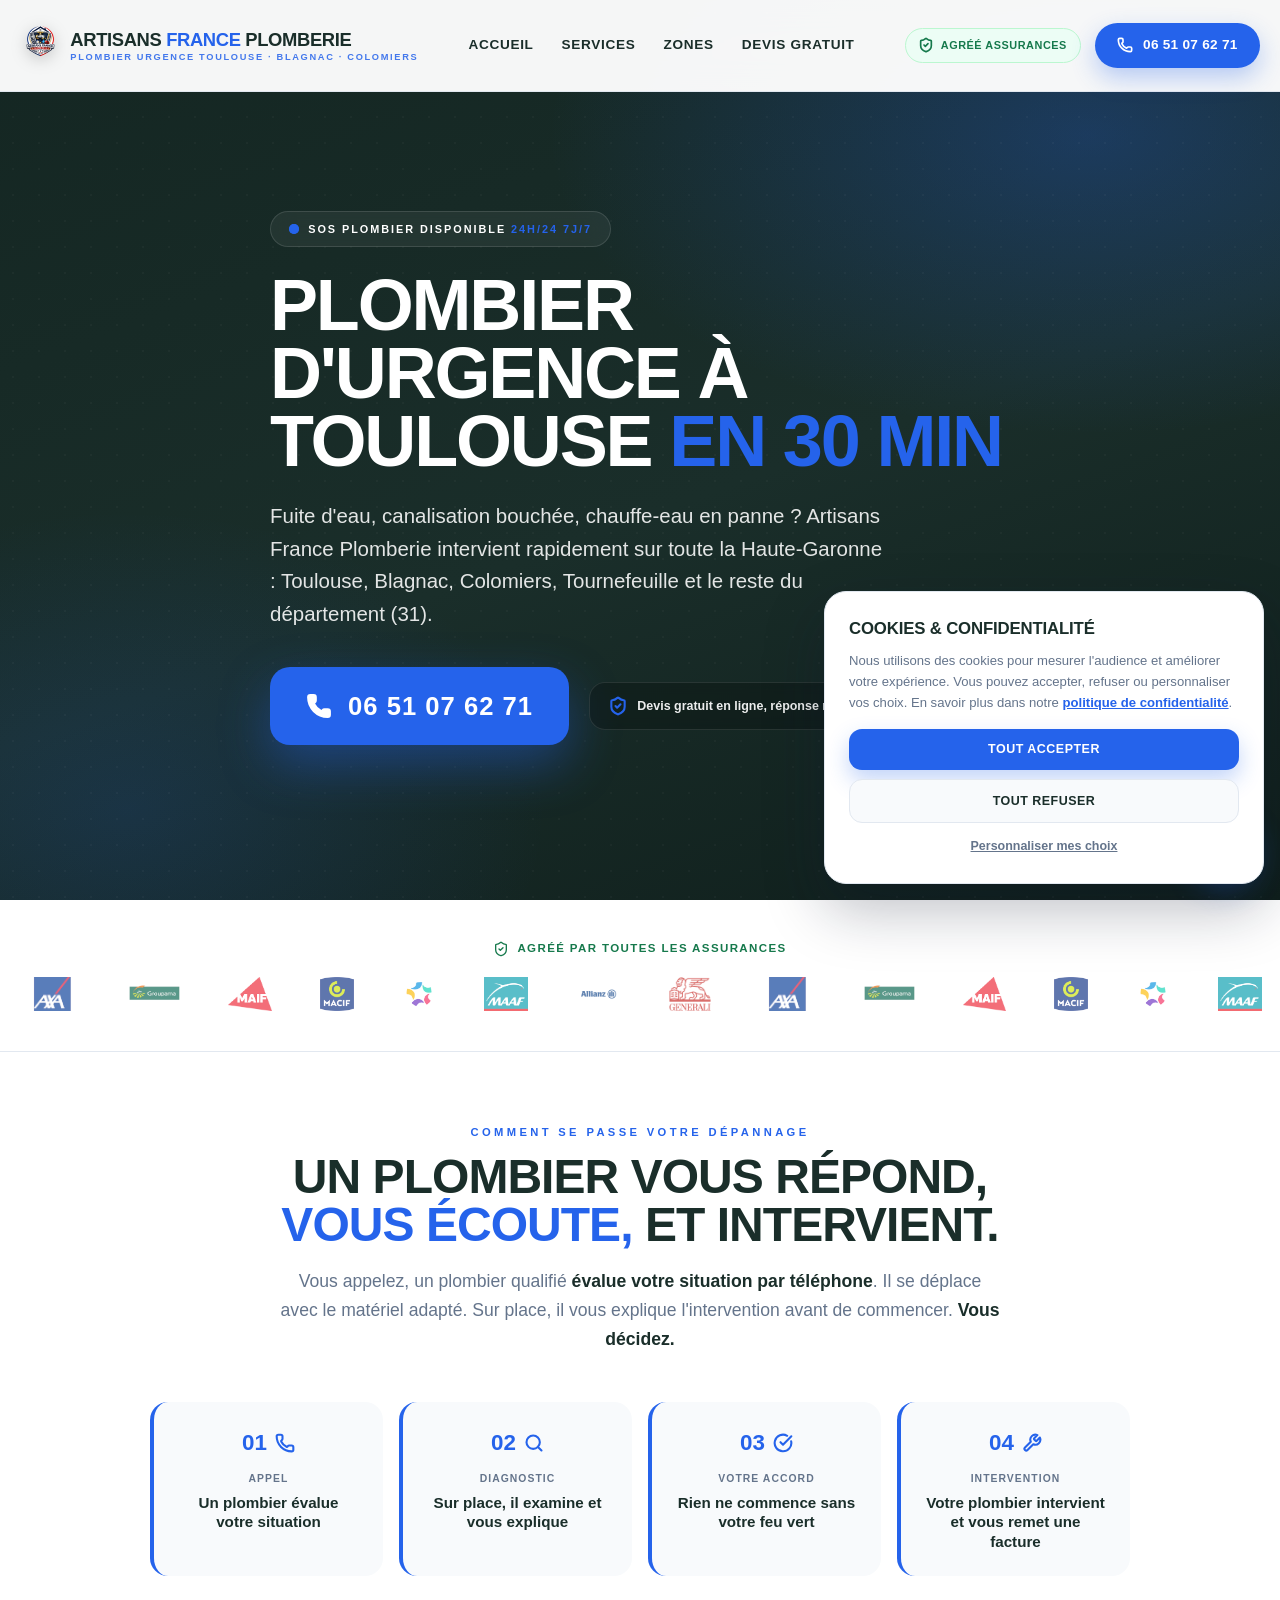
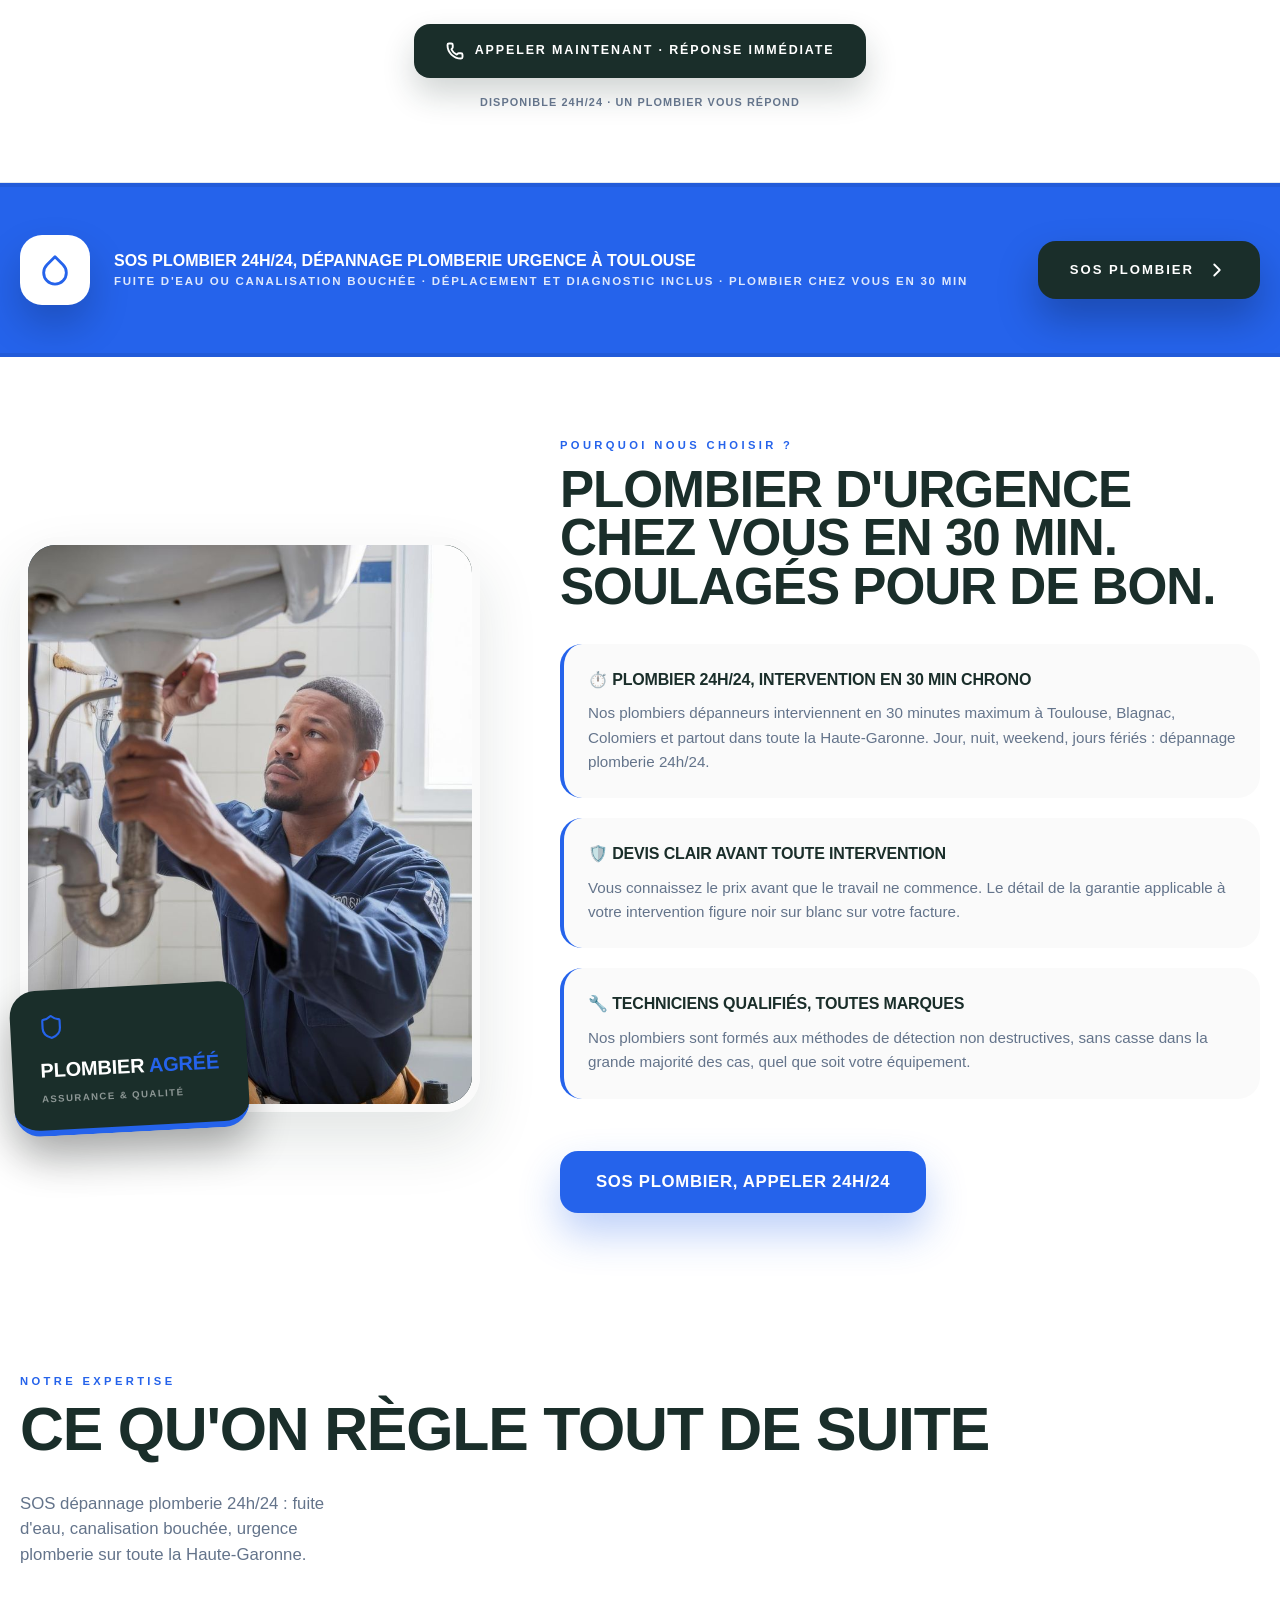
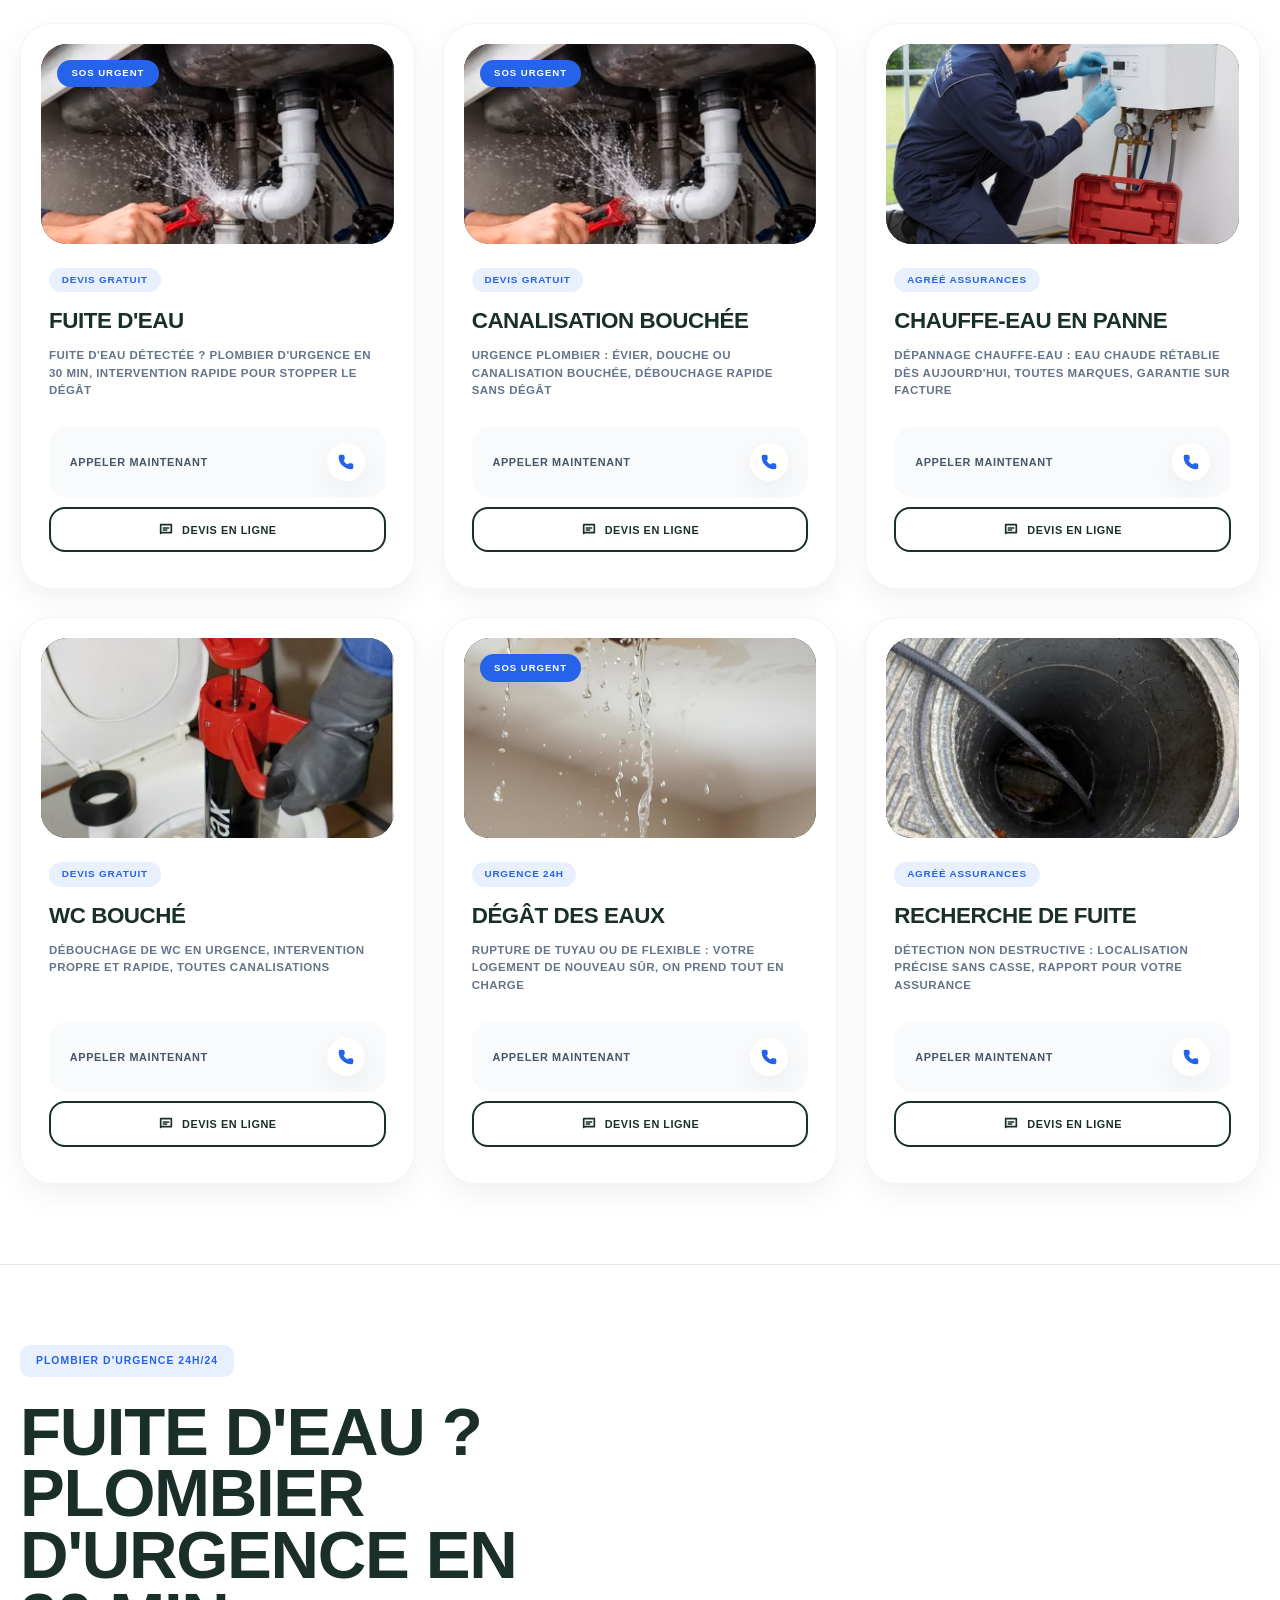
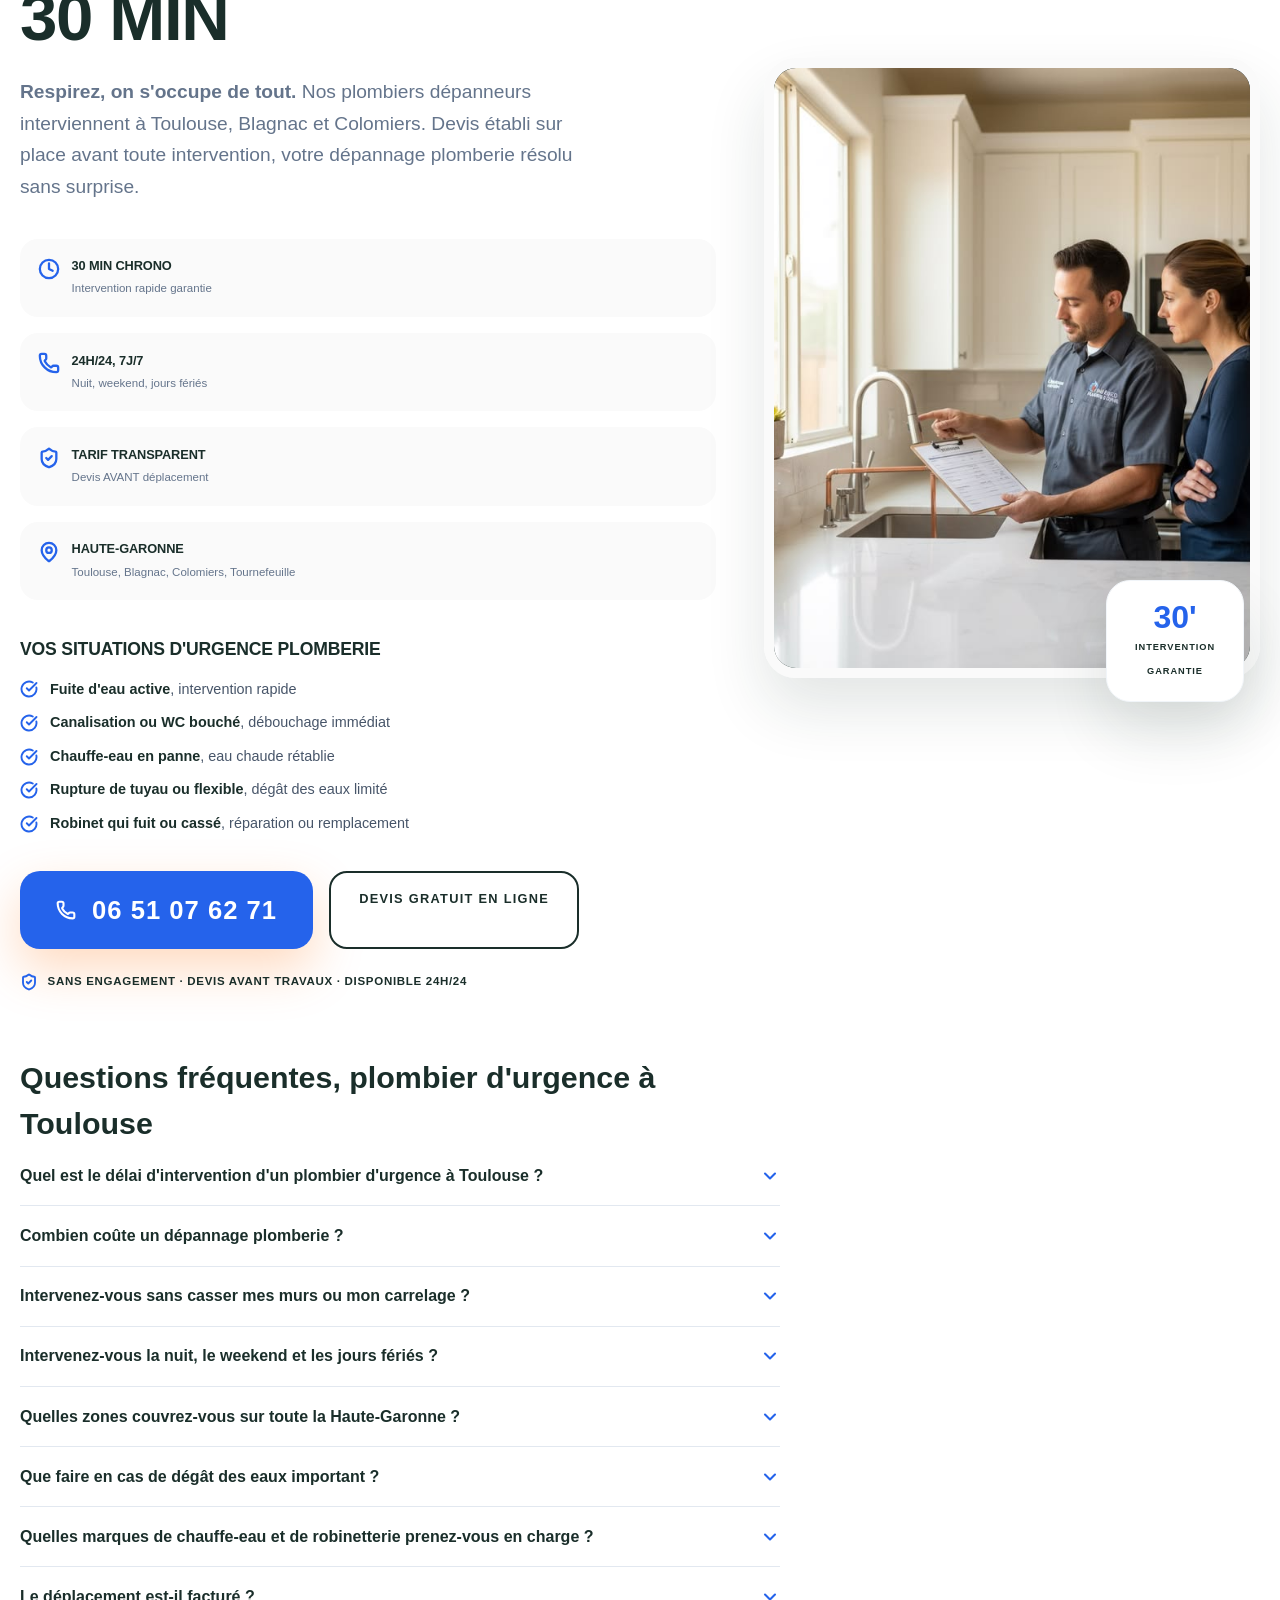
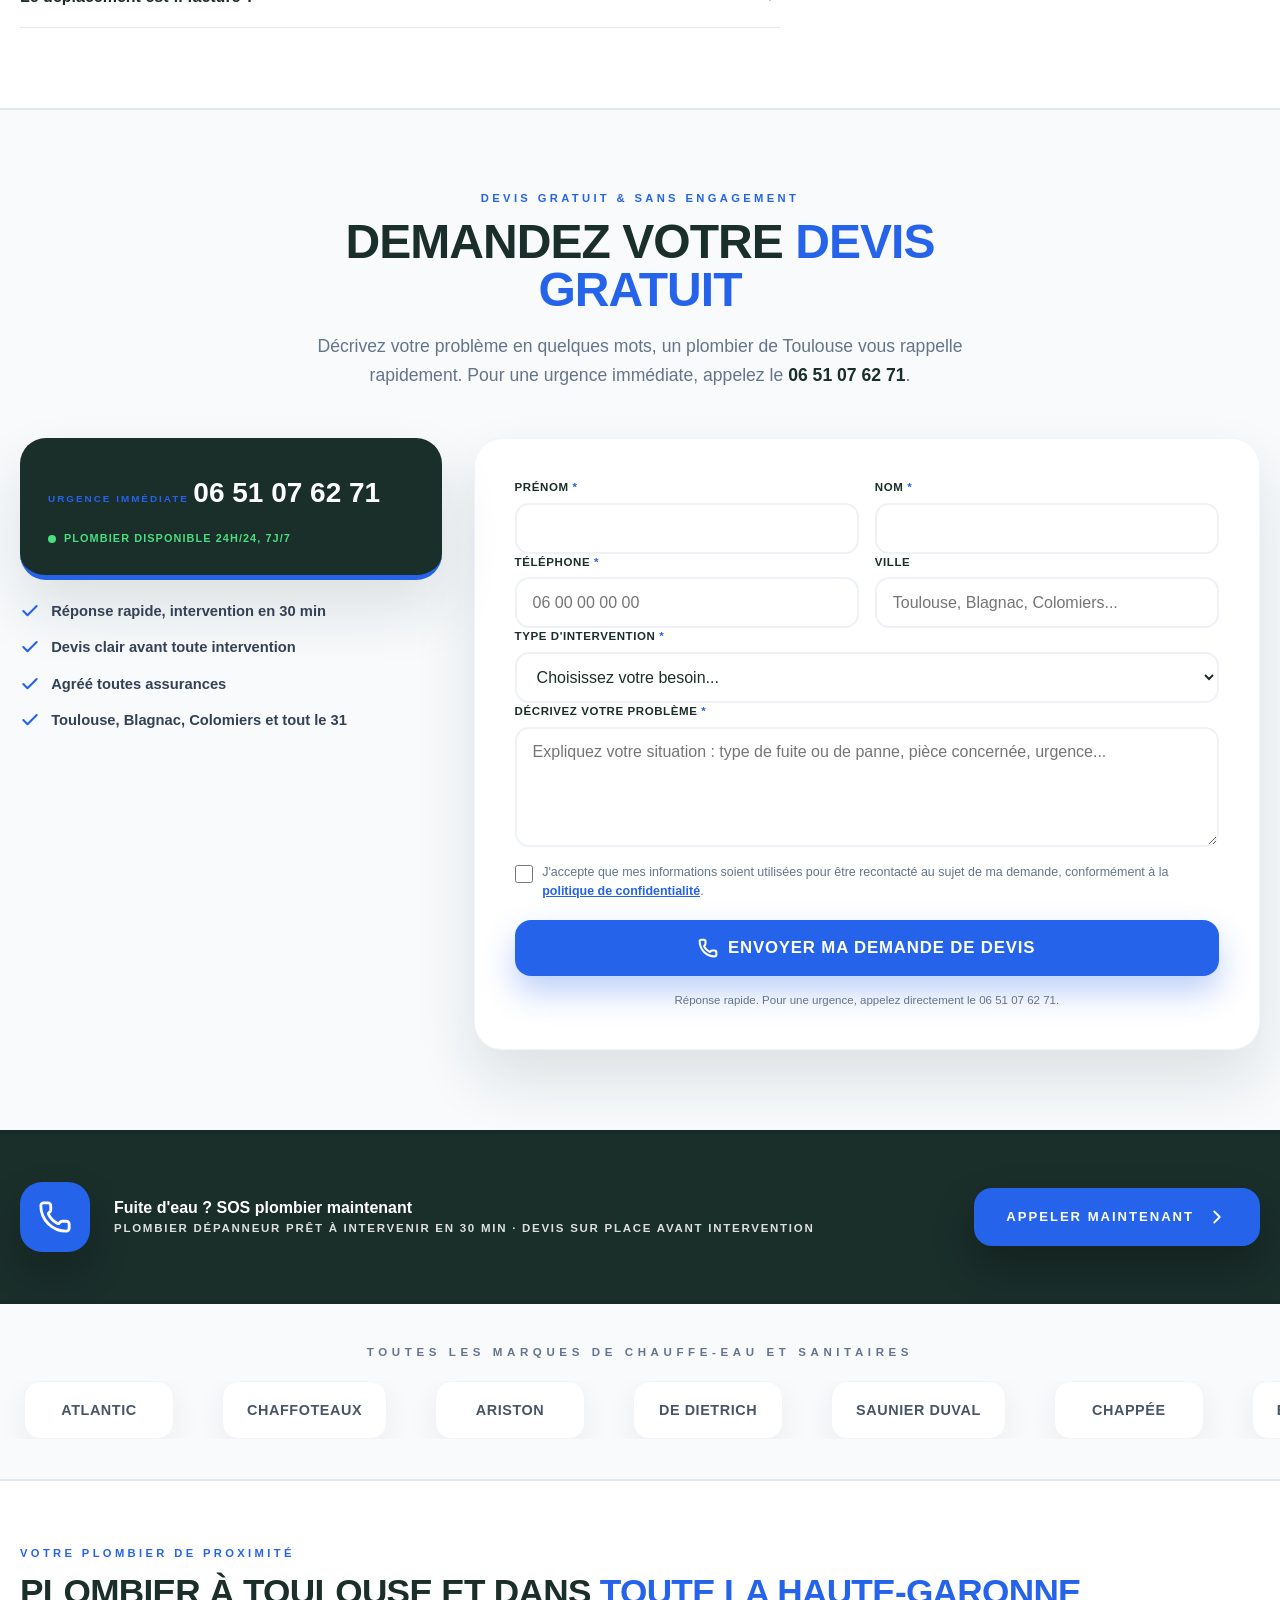
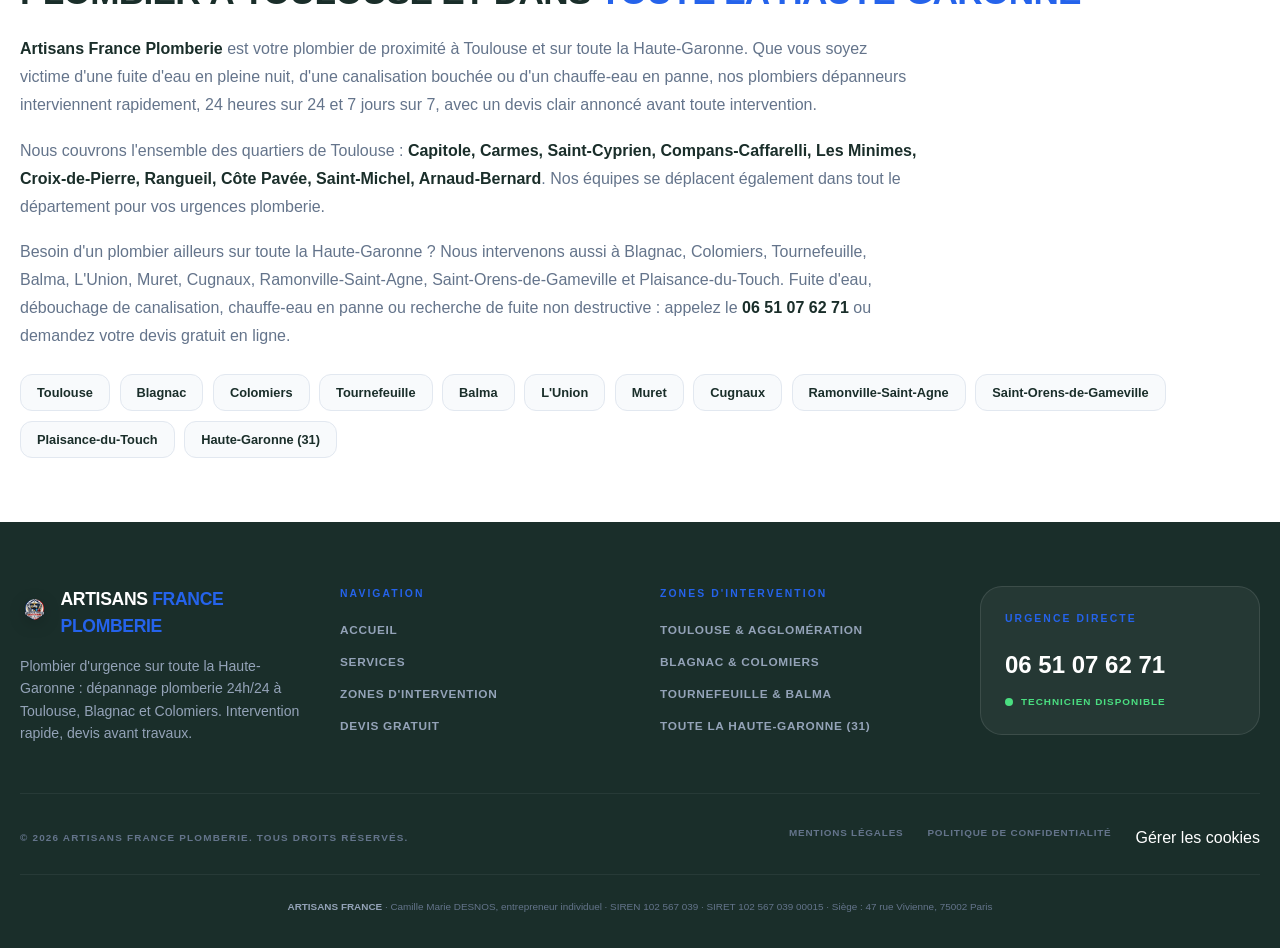
==== index.html @ 1710ab2a "Update and rename README.md to index.html" ====
<!DOCTYPE html>
<html lang="fr">

<head>
    <meta charset="utf-8">
    <meta name="viewport" content="width=device-width, initial-scale=1">

    <!-- Consentement Google (Consent Mode v2) : tout refusé par défaut, mis à jour après le choix de l'internaute -->
    <script>
        window.dataLayer = window.dataLayer || [];
        function gtag() { dataLayer.push(arguments); }
        gtag('consent', 'default', {
            ad_storage: 'denied',
            ad_user_data: 'denied',
            ad_personalization: 'denied',
            analytics_storage: 'denied',
            functionality_storage: 'granted',
            security_storage: 'granted',
            wait_for_update: 500
        });
    </script>
    <!--
        GOOGLE ADS / GTM : décommentez les 2 lignes ci-dessous et remplacez l'identifiant par le vôtre
        (AW-XXXX pour Google Ads, ou G-XXXX pour Google Analytics 4). Grâce au Consent Mode v2 ci-dessus
        et au bandeau de consentement, aucun cookie publicitaire ne se déclenche tant que l'internaute
        n'a pas accepté.
        <script async src="https://www.googletagmanager.com/gtag/js?id=AW-XXXXXXXXXX"></script>
        <script>gtag('js', new Date()); gtag('config', 'AW-XXXXXXXXXX');</script>
    -->

    <link rel="icon" type="image/png" sizes="32x32" href="[data-uri]">
    <link rel="icon" type="image/png" sizes="16x16" href="[data-uri]">
    <link rel="icon" type="image/png" sizes="192x192" href="[data-uri]">
    <link rel="apple-touch-icon" sizes="180x180" href="[data-uri]">
    <style>
/* ============================================================
   Artisans France Plomberie
   Feuille de style principale (aucune dépendance externe)
   ============================================================ */

:root {
    --blue: #2563EB;
    --blue-dark: #1D4ED8;
    --dark: #1a2e2a;
    --dark-soft: #24413b;
    --bg-light: #f8fafc;
    --bg-lighter: #fafafa;
    --slate: #64748b;
    --border: #e2e8f0;
    --radius-lg: 40px;
    --radius-md: 24px;
    --radius-sm: 14px;
    --shadow-lg: 0 30px 60px rgba(26, 46, 42, 0.12);
    --shadow-md: 0 10px 30px rgba(0, 0, 0, 0.06);
}

* { margin: 0; padding: 0; box-sizing: border-box; }

html { scroll-behavior: smooth; }

body {
    font-family: -apple-system, BlinkMacSystemFont, "Segoe UI", Roboto, Inter, Arial, sans-serif;
    color: var(--dark);
    background: #fff;
    line-height: 1.5;
    overflow-x: hidden;
    -webkit-font-smoothing: antialiased;
}

img { max-width: 100%; display: block; }
a { color: inherit; }

.container {
    width: 100%;
    max-width: 1280px;
    margin: 0 auto;
    padding: 0 1.25rem;
}

.sr-only {
    position: absolute; width: 1px; height: 1px; padding: 0; margin: -1px;
    overflow: hidden; clip: rect(0, 0, 0, 0); white-space: nowrap; border: 0;
}
.sr-only.focus-visible-skip:focus,
.sr-only:focus {
    position: fixed; top: 1rem; left: 1rem; width: auto; height: auto;
    padding: .75rem 1.25rem; background: var(--dark); color: #fff;
    border-radius: 10px; z-index: 999; clip: auto;
}

section { position: relative; }

.section-eyebrow {
    color: var(--blue);
    font-weight: 900;
    text-transform: uppercase;
    letter-spacing: .3em;
    font-size: .7rem;
    display: block;
    margin-bottom: .75rem;
}

/* ============ HEADER ============ */
.site-header {
    position: fixed; top: 0; left: 0; right: 0; z-index: 500;
    height: 68px;
    background: rgba(255, 255, 255, .96);
    backdrop-filter: blur(16px);
    border-bottom: 1px solid var(--border);
    display: flex; align-items: center;
}
.site-header .container {
    display: flex; align-items: center; justify-content: space-between; gap: 1rem;
}
.brand { display: flex; align-items: center; gap: .6rem; min-width: 0; text-decoration: none; }
.brand-mark {
    flex-shrink: 0;
    height: 46px; width: auto;
    display: flex; align-items: center; justify-content: center;
}
.brand-mark svg, .brand-mark img { height: 100%; width: auto; display: block; filter: drop-shadow(0 4px 8px rgba(0,0,0,.18)); }
.brand-text { display: flex; flex-direction: column; min-width: 0; line-height: 1.15; }
.brand-name {
    font-weight: 900; text-transform: uppercase; letter-spacing: -.02em;
    font-size: .95rem; color: var(--dark); white-space: nowrap; overflow: hidden; text-overflow: ellipsis;
}
.brand-name em { color: var(--blue); font-style: normal; }
.brand-tagline {
    display: none;
    font-size: .58rem; font-weight: 800; color: var(--blue);
    text-transform: uppercase; letter-spacing: .18em; opacity: .85; margin-top: 2px;
}

.main-nav { display: none; align-items: center; gap: 1.75rem; }
.main-nav a {
    text-decoration: none; color: var(--dark); font-weight: 700; font-size: .85rem;
    text-transform: uppercase; letter-spacing: .05em; transition: color .2s;
}
.main-nav a:hover { color: var(--blue); }

.header-cta { display: none; align-items: center; gap: .9rem; }
.assur-badge {
    display: flex; align-items: center; gap: .4rem;
    color: #16794c; background: #ecfdf5; border: 1px solid #bbf7d0;
    padding: .5rem .8rem; border-radius: 999px;
    font-size: .68rem; font-weight: 800; text-transform: uppercase; letter-spacing: .05em;
    white-space: nowrap;
}
.call-btn {
    display: inline-flex; align-items: center; gap: .6rem;
    background: var(--blue); color: #fff; text-decoration: none;
    font-weight: 900; text-transform: uppercase; letter-spacing: .02em;
    padding: .75rem 1.4rem; border-radius: 999px; font-size: .85rem;
    box-shadow: 0 10px 24px rgba(37, 99, 235, .3);
    transition: background .2s, transform .15s;
    white-space: nowrap;
}
.call-btn:hover { background: var(--dark); }
.call-btn:active { transform: scale(.96); }

.burger {
    display: inline-flex; align-items: center; justify-content: center;
    width: 44px; height: 44px; border-radius: 12px; border: none;
    background: transparent; color: var(--dark); cursor: pointer;
}
.burger:hover { background: #f1f5f9; }

/* ============ MOBILE MENU ============ */
.mobile-menu {
    position: fixed; inset: 0; z-index: 600; background: #fff;
    display: flex; flex-direction: column;
    transform: translateX(-100%); opacity: 0; pointer-events: none;
    transition: transform .3s ease, opacity .3s ease;
}
.mobile-menu.is-open { transform: translateX(0); opacity: 1; pointer-events: auto; }
.mobile-menu-head {
    display: flex; align-items: center; justify-content: space-between;
    height: 68px; padding: 0 1.25rem; border-bottom: 1px solid var(--border); flex-shrink: 0;
}
.mobile-menu-body { flex: 1; overflow-y: auto; padding: 2rem 1.25rem; display: flex; flex-direction: column; }
.mobile-call-card {
    display: flex; align-items: center; gap: 1rem;
    background: var(--blue); color: #fff; text-decoration: none;
    border-radius: 20px; padding: 1.25rem; box-shadow: 0 10px 24px rgba(37, 99, 235, .3);
}
.mobile-call-icon {
    flex-shrink: 0; width: 48px; height: 48px; border-radius: 14px;
    background: rgba(255, 255, 255, .18); display: flex; align-items: center; justify-content: center;
}
.mobile-call-card strong { display: block; font-size: 1.3rem; font-weight: 900; }
.mobile-call-card span { font-size: .65rem; font-weight: 800; text-transform: uppercase; letter-spacing: .2em; opacity: .9; }
.mobile-nav { margin-top: 2rem; display: flex; flex-direction: column; }
.mobile-nav a {
    padding: 1rem 0; border-bottom: 1px solid var(--border);
    text-decoration: none; color: var(--dark); font-weight: 900; text-transform: uppercase; letter-spacing: .08em;
}
.mobile-nav a:last-child { border-bottom: none; }
.mobile-menu-foot {
    margin-top: auto; padding-top: 2rem; display: flex; align-items: center; justify-content: center; gap: .5rem;
    color: #16794c; font-weight: 800; font-size: .65rem; text-transform: uppercase; letter-spacing: .18em;
}

/* ============ HERO ============ */
.hero {
    position: relative;
    min-height: 100vh;
    display: flex; align-items: center;
    padding: 6.5rem 0 3rem;
    background:
        radial-gradient(ellipse 900px 500px at 85% 15%, rgba(37, 99, 235, .28), transparent 60%),
        radial-gradient(ellipse 700px 500px at 10% 90%, rgba(37, 99, 235, .15), transparent 60%),
        linear-gradient(160deg, #142622 0%, var(--dark) 55%, #0f1e1b 100%);
    color: #fff; overflow: hidden;
}
.hero::before {
    content: ""; position: absolute; inset: 0; opacity: .5; pointer-events: none;
    background-image: radial-gradient(circle, rgba(255,255,255,.06) 1px, transparent 1px);
    background-size: 26px 26px;
}
.hero-inner { position: relative; z-index: 2; max-width: 780px; }
.hero-badge {
    display: inline-flex; align-items: center; gap: .6rem;
    background: rgba(255, 255, 255, .06); border: 1px solid rgba(255, 255, 255, .12);
    padding: .55rem 1.1rem; border-radius: 999px; margin-bottom: 1.5rem;
    backdrop-filter: blur(10px);
}
.pulse-dot { position: relative; width: 10px; height: 10px; flex-shrink: 0; }
.pulse-dot::before, .pulse-dot::after {
    content: ""; position: absolute; inset: 0; border-radius: 50%; background: var(--blue);
}
.pulse-dot::before { animation: pulse-ring 1.8s cubic-bezier(0,0,.2,1) infinite; }
@keyframes pulse-ring {
    0% { transform: scale(1); opacity: .7; }
    100% { transform: scale(2.6); opacity: 0; }
}
.hero-badge span { font-size: .68rem; font-weight: 900; text-transform: uppercase; letter-spacing: .18em; }
.hero-badge b { color: var(--blue); font-weight: 900; }

.hero h1 {
    font-size: clamp(2.4rem, 6vw, 4.5rem);
    font-weight: 900; text-transform: uppercase; letter-spacing: -.03em;
    line-height: .95; margin-bottom: 1.5rem;
}
.hero h1 .accent { color: var(--blue); }

.hero p.lead {
    font-size: clamp(1rem, 1.6vw, 1.35rem); font-weight: 500; color: rgba(255,255,255,.88);
    max-width: 620px; margin-bottom: 2.25rem; line-height: 1.6;
}

.hero-actions { display: flex; flex-wrap: wrap; align-items: center; gap: 1.25rem; }
.hero-call {
    display: inline-flex; align-items: center; gap: 1rem;
    background: var(--blue); color: #fff; text-decoration: none;
    font-weight: 900; text-transform: uppercase; letter-spacing: .04em;
    padding: 1.25rem 2.25rem; border-radius: 20px; font-size: clamp(1.1rem, 2vw, 1.6rem);
    box-shadow: 0 20px 50px rgba(37, 99, 235, .4);
    transition: transform .2s, background .2s;
}
.hero-call:hover { background: #fff; color: var(--dark); transform: scale(1.02); }
.hero-call:active { transform: scale(.97); }

.trust-chip {
    display: inline-flex; align-items: center; gap: .6rem;
    background: rgba(0,0,0,.22); border: 1px solid rgba(255,255,255,.1);
    padding: .8rem 1.1rem; border-radius: 16px; backdrop-filter: blur(6px);
}
.trust-chip span { font-size: .78rem; font-weight: 700; color: rgba(255,255,255,.92); }

/* ============ MARQUEE (assurances + marques) ============ */
.marquee-section { padding: 2.5rem 0; background: #fff; border-bottom: 1px solid var(--border); }
.marquee-heading {
    display: flex; align-items: center; justify-content: center; gap: .5rem; margin-bottom: 1.25rem;
    color: #16794c; font-weight: 900; font-size: .72rem; text-transform: uppercase; letter-spacing: .12em;
}
.marquee-viewport { width: 100%; overflow: hidden; }
.marquee-track {
    display: flex; align-items: center; width: max-content;
    animation: marquee-scroll 32s linear infinite;
}
.marquee-viewport:hover .marquee-track { animation-play-state: paused; }
@keyframes marquee-scroll {
    from { transform: translateX(0); }
    to { transform: translateX(-50%); }
}
.marquee-item { flex-shrink: 0; display: flex; align-items: center; justify-content: center; margin: 0 1.5rem; }
.marquee-item img { height: 34px; width: auto; object-fit: contain; opacity: .65; transition: opacity .2s; }
.marquee-item img:hover { opacity: 1; }
.brand-chip {
    background: #fff; border: 1px solid #f1f5f9; box-shadow: var(--shadow-md);
    border-radius: 16px; padding: 1rem 1.5rem; min-width: 150px; text-align: center;
}
.brand-chip span { font-weight: 900; text-transform: uppercase; letter-spacing: .04em; color: #475569; font-size: .9rem; }

/* ============ STEPS ============ */
.steps-section { padding: 4.5rem 0; background: #fff; border-bottom: 1px solid var(--border); }
.section-head { max-width: 720px; margin: 0 auto 3rem; text-align: center; }
.section-head h2 {
    font-size: clamp(1.8rem, 4vw, 3rem); font-weight: 900; text-transform: uppercase;
    letter-spacing: -.02em; line-height: 1; margin-bottom: 1.1rem;
}
.section-head h2 .accent { color: var(--blue); }
.section-head p { color: var(--slate); font-weight: 500; font-size: clamp(.95rem, 1.4vw, 1.1rem); line-height: 1.65; }
.section-head strong { color: var(--dark); }

.steps-grid {
    display: grid; grid-template-columns: repeat(2, 1fr); gap: 1rem;
    max-width: 980px; margin: 0 auto;
}
.step-card {
    background: var(--bg-light); border-left: 4px solid var(--blue);
    border-radius: 18px; padding: 1.5rem; text-align: center;
}
.step-top { display: flex; align-items: center; justify-content: center; gap: .5rem; margin-bottom: .75rem; color: var(--blue); }
.step-num { font-weight: 900; font-size: 1.4rem; }
.step-label { font-size: .65rem; font-weight: 900; text-transform: uppercase; letter-spacing: .1em; color: var(--slate); margin-bottom: .35rem; }
.step-title { font-weight: 900; font-size: .95rem; color: var(--dark); line-height: 1.3; }

.steps-cta { text-align: center; margin-top: 3rem; }
.pill-btn {
    display: inline-flex; align-items: center; gap: .7rem;
    background: var(--dark); color: #fff; text-decoration: none;
    font-weight: 900; text-transform: uppercase; letter-spacing: .15em; font-size: .78rem;
    padding: 1.1rem 2rem; border-radius: 16px;
    box-shadow: 0 16px 32px rgba(26, 46, 42, .2);
    transition: background .2s, transform .2s;
}
.pill-btn:hover { background: var(--blue); transform: scale(1.03); }
.steps-cta p { margin-top: 1rem; font-size: .68rem; font-weight: 800; text-transform: uppercase; letter-spacing: .1em; color: var(--slate); }

/* ============ CTA BANDS ============ */
.cta-band {
    background: var(--blue); color: #fff; padding: 3rem 0;
    border-top: 4px solid rgba(0,0,0,.08); border-bottom: 4px solid rgba(0,0,0,.08);
    overflow: hidden; position: relative;
}
.cta-band.is-dark { background: var(--dark); }
.cta-band .container {
    display: flex; flex-wrap: wrap; align-items: center; justify-content: space-between; gap: 2rem;
    position: relative; z-index: 2;
}
.cta-band-left { display: flex; align-items: center; gap: 1.5rem; text-align: left; }
.cta-icon {
    flex-shrink: 0; width: 70px; height: 70px; border-radius: 22px;
    background: #fff; color: var(--blue); display: flex; align-items: center; justify-content: center;
    box-shadow: 0 20px 40px rgba(0,0,0,.2);
}
.cta-band.is-dark .cta-icon { background: var(--blue); color: #fff; }
.cta-band-left h3 { font-size: clamp(1.4rem, 3vw, 2.4rem); font-weight: 900; text-transform: uppercase; letter-spacing: -.02em; line-height: 1; margin-bottom: .6rem; }
.cta-band-left p { font-weight: 800; text-transform: uppercase; font-size: .72rem; letter-spacing: .15em; opacity: .85; }
.cta-band-btn {
    display: inline-flex; align-items: center; gap: .75rem;
    background: var(--dark); color: #fff; text-decoration: none;
    font-weight: 900; text-transform: uppercase; letter-spacing: .15em; font-size: .82rem;
    padding: 1.1rem 2rem; border-radius: 18px;
    box-shadow: 0 20px 40px rgba(0,0,0,.25);
    transition: transform .2s, background .2s, color .2s;
}
.cta-band-btn:hover { background: #fff; color: var(--blue); transform: scale(1.04); }
.cta-band.is-dark .cta-band-btn { background: var(--blue); }
.cta-band.is-dark .cta-band-btn:hover { background: #fff; color: var(--blue); }

/* ============ WHY SECTION ============ */
.why-section { padding: 5rem 0; background: #fff; }
.why-grid { display: flex; flex-direction: column; gap: 3rem; align-items: center; }
.why-visual { width: 100%; max-width: 460px; position: relative; }
.why-visual-panel {
    border-radius: 36px; overflow: hidden; aspect-ratio: 4/5;
    background:
        radial-gradient(circle at 30% 20%, rgba(37, 99, 235,.35), transparent 55%),
        linear-gradient(150deg, var(--dark) 0%, #0f211d 100%);
    display: flex; align-items: center; justify-content: center;
    box-shadow: var(--shadow-lg); border: 8px solid var(--bg-lighter);
}
.why-visual-panel svg { width: 40%; height: 40%; color: rgba(255,255,255,.9); }
.why-visual-panel img { width: 100%; height: 100%; object-fit: cover; }
.why-badge {
    position: absolute; bottom: -1.25rem; left: -.5rem;
    background: var(--dark); color: #fff; padding: 1.5rem 1.75rem; border-radius: 26px;
    box-shadow: 0 20px 40px rgba(0,0,0,.3); border-bottom: 6px solid var(--blue);
    transform: rotate(-3deg);
}
.why-badge svg { color: var(--blue); margin-bottom: .75rem; }
.why-badge strong { display: block; font-size: 1.25rem; font-weight: 900; text-transform: uppercase; letter-spacing: -.01em; line-height: 1.15; }
.why-badge strong em { color: var(--blue); font-style: normal; }
.why-badge small { display: block; margin-top: .6rem; font-size: .6rem; font-weight: 700; color: rgba(255,255,255,.5); text-transform: uppercase; letter-spacing: .15em; }

.why-content { flex: 1; min-width: 0; width: 100%; }
.why-content h2 { font-size: clamp(2rem, 5vw, 3.2rem); font-weight: 900; text-transform: uppercase; letter-spacing: -.02em; line-height: .95; margin-bottom: 2rem; }
.feature-list { display: flex; flex-direction: column; gap: 1.25rem; }
.feature-card { background: var(--bg-lighter); border-left: 4px solid var(--blue); border-radius: 22px; padding: 1.5rem; }
.feature-card h3 { font-size: 1rem; font-weight: 900; text-transform: uppercase; letter-spacing: -.01em; margin-bottom: .6rem; }
.feature-card p { color: var(--slate); font-weight: 500; line-height: 1.6; font-size: .95rem; }
.why-actions { display: flex; flex-wrap: wrap; gap: 1.25rem; align-items: center; margin-top: 2rem; }
.big-call-btn {
    display: inline-block; background: var(--blue); color: #fff; text-decoration: none;
    font-weight: 900; text-transform: uppercase; letter-spacing: .04em; text-align: center;
    padding: 1.15rem 2.25rem; border-radius: 18px; font-size: 1.05rem;
    box-shadow: 0 20px 40px rgba(37, 99, 235, .3);
    transition: transform .2s;
}
.big-call-btn:hover { transform: scale(1.02); }

/* ============ SERVICES ============ */
.services-section { padding: 5rem 0; background: #fff; }
.services-head { display: flex; flex-wrap: wrap; align-items: flex-end; justify-content: space-between; gap: 2rem; margin-bottom: 3.5rem; }
.services-head h2 { font-size: clamp(2rem, 5vw, 3.8rem); font-weight: 900; text-transform: uppercase; letter-spacing: -.02em; line-height: .95; }
.services-head p { color: var(--slate); font-weight: 500; font-size: 1.05rem; max-width: 340px; }

.services-grid { display: grid; grid-template-columns: 1fr; gap: 1.75rem; }
.service-card {
    background: #fff; border: 1px solid #f1f5f9; border-radius: 32px; padding: 1.25rem;
    box-shadow: var(--shadow-md); transition: transform .4s, box-shadow .4s;
    display: flex; flex-direction: column;
}
.service-card:hover { transform: translateY(-6px); box-shadow: 0 30px 60px rgba(0,0,0,.1); }
.service-visual {
    position: relative; border-radius: 26px; overflow: hidden; height: 200px; margin-bottom: 1.5rem;
    display: flex; align-items: center; justify-content: center;
    background: linear-gradient(135deg, var(--dark), #0f211d);
}
.service-visual svg { width: 34%; height: 34%; color: rgba(255,255,255,.85); }
.service-visual img { position: absolute; inset: 0; width: 100%; height: 100%; object-fit: cover; }
.service-tag-urgent {
    position: absolute; top: 1rem; left: 1rem; z-index: 2;
    background: var(--blue); color: #fff; padding: .4rem .9rem; border-radius: 999px;
    font-size: .6rem; font-weight: 900; text-transform: uppercase; letter-spacing: .1em;
}
.service-body { padding: 0 .5rem 1rem; flex: 1; display: flex; flex-direction: column; }
.service-badge {
    display: inline-block; background: rgba(37, 99, 235,.1); color: var(--blue);
    padding: .3rem .8rem; border-radius: 999px; font-size: .62rem; font-weight: 900;
    text-transform: uppercase; letter-spacing: .08em; margin-bottom: .75rem; width: fit-content;
}
.service-body h3 { font-size: 1.4rem; font-weight: 900; text-transform: uppercase; letter-spacing: -.02em; margin-bottom: .6rem; }
.service-body p { color: var(--slate); font-weight: 700; font-size: .72rem; text-transform: uppercase; letter-spacing: .04em; margin-bottom: 1.75rem; line-height: 1.5; }
.service-call {
    margin-top: auto; display: flex; align-items: center; justify-content: space-between;
    background: var(--bg-light); padding: 1rem 1.3rem; border-radius: 18px; text-decoration: none;
    transition: background .3s;
}
.service-call:hover { background: var(--blue); }
.service-call span { font-size: .68rem; font-weight: 900; text-transform: uppercase; letter-spacing: .06em; color: #475569; transition: color .3s; }
.service-call:hover span { color: #fff; }
.service-call .icon-circle { background: #fff; width: 38px; height: 38px; border-radius: 50%; display: flex; align-items: center; justify-content: center; box-shadow: var(--shadow-md); }
.service-call .icon-circle svg { color: var(--blue); }

/* ============ ACTION / FAQ SECTION ============ */
.action-section { padding: 5rem 0; background: #fff; border-top: 1px solid var(--border); border-bottom: 1px solid var(--border); }
.action-grid { display: flex; flex-direction: column-reverse; gap: 3rem; }
.action-badge {
    display: inline-block; background: rgba(37, 99, 235,.1); color: var(--blue);
    padding: .5rem 1rem; border-radius: 10px; font-size: .65rem; font-weight: 900;
    text-transform: uppercase; letter-spacing: .1em; margin-bottom: 1.5rem;
}
.action-content h2 { font-size: clamp(2.2rem, 6vw, 4.2rem); font-weight: 900; text-transform: uppercase; letter-spacing: -.02em; line-height: .92; margin-bottom: 1.75rem; }
.action-content > p.lead { font-size: clamp(1rem, 1.6vw, 1.2rem); color: var(--slate); font-weight: 500; line-height: 1.65; max-width: 560px; margin-bottom: 2.25rem; }

.reassurance-grid { display: grid; grid-template-columns: 1fr 1fr; gap: 1rem; margin-bottom: 2.25rem; }
.reassurance-item { display: flex; align-items: flex-start; gap: .75rem; background: var(--bg-lighter); padding: 1.1rem; border-radius: 18px; }
.reassurance-item svg { color: var(--blue); flex-shrink: 0; margin-top: .1rem; }
.reassurance-item strong { display: block; font-size: .8rem; font-weight: 900; text-transform: uppercase; letter-spacing: -.01em; }
.reassurance-item span { font-size: .72rem; color: var(--slate); font-weight: 500; }

.situations h3 { font-size: 1.1rem; font-weight: 900; text-transform: uppercase; letter-spacing: -.01em; margin-bottom: 1rem; }
.situations ul { list-style: none; display: flex; flex-direction: column; gap: .75rem; margin-bottom: 2.25rem; }
.situations li { display: flex; align-items: center; gap: .75rem; color: #475569; font-weight: 500; font-size: .9rem; }
.situations li svg { color: var(--blue); flex-shrink: 0; }
.situations li strong { color: var(--dark); }

.action-ctas { display: flex; flex-direction: column; gap: 1rem; margin-bottom: 1.5rem; }
.outline-btn {
    background: #fff; color: var(--dark); border: 2px solid var(--dark); text-decoration: none;
    font-weight: 900; text-transform: uppercase; letter-spacing: .1em; font-size: .8rem; text-align: center;
    padding: 1.05rem 1.75rem; border-radius: 18px; transition: background .2s, color .2s;
}
.outline-btn:hover { background: var(--dark); color: #fff; }
.social-proof { display: flex; align-items: center; gap: .6rem; }
.social-proof svg { color: var(--blue); }
.social-proof span { font-size: .72rem; font-weight: 900; text-transform: uppercase; letter-spacing: .06em; color: var(--dark); }

.action-visual { width: 100%; position: relative; }
.action-visual-panel {
    border-radius: 32px; overflow: hidden; aspect-ratio: 4/5;
    background:
        radial-gradient(circle at 70% 20%, rgba(37, 99, 235,.3), transparent 55%),
        linear-gradient(160deg, #0f211d 0%, var(--dark) 100%);
    border: 10px solid var(--bg-lighter); box-shadow: var(--shadow-lg);
    display: flex; align-items: center; justify-content: center;
}
.action-visual-panel svg { width: 36%; height: 36%; color: rgba(255,255,255,.85); }
.action-visual-panel img { width: 100%; height: 100%; object-fit: cover; }
.time-badge {
    position: absolute; bottom: -1.5rem; right: 1rem;
    background: #fff; padding: 1.25rem 1.75rem; border-radius: 24px;
    box-shadow: var(--shadow-lg); text-align: center; border: 1px solid #f1f5f9;
}
.time-badge strong { display: block; font-size: 2rem; font-weight: 900; color: var(--blue); line-height: 1; }
.time-badge span { font-size: .58rem; font-weight: 900; text-transform: uppercase; letter-spacing: .1em; color: var(--dark); }

.faq-block { margin-top: 4rem; max-width: 760px; }
.faq-block h3 { font-size: clamp(1.4rem, 3vw, 1.9rem); font-weight: 900; text-transform: uppercase; letter-spacing: -.02em; margin-bottom: 1.5rem; }
.faq-item { border-bottom: 1px solid var(--border); padding: 1.1rem 0; }
.faq-item summary {
    display: flex; align-items: center; justify-content: space-between; gap: 1rem;
    cursor: pointer; list-style: none; font-weight: 700; font-size: 1rem;
}
.faq-item summary::-webkit-details-marker { display: none; }
.faq-item summary svg { color: var(--blue); flex-shrink: 0; transition: transform .2s; }
.faq-item[open] summary svg { transform: rotate(180deg); }
.faq-item p { margin-top: .75rem; color: var(--slate); font-weight: 500; line-height: 1.65; font-size: .92rem; }

/* ============ FOOTER ============ */
.site-footer { background: var(--dark); color: #fff; padding: 4rem 0 2rem; }
.footer-grid { display: grid; grid-template-columns: 1fr; gap: 2.5rem; margin-bottom: 3rem; }
.footer-brand { display: flex; align-items: center; gap: .75rem; margin-bottom: 1rem; }
.footer-brand .brand-mark { height: 42px; width: auto; }
.footer-brand span { font-size: 1.1rem; font-weight: 900; text-transform: uppercase; letter-spacing: -.02em; }
.footer-brand span em { color: var(--blue); font-style: normal; }
.footer-col p { color: #94a3b8; font-size: .88rem; line-height: 1.6; font-weight: 500; max-width: 320px; }
.footer-col h4 { font-size: .65rem; font-weight: 900; text-transform: uppercase; letter-spacing: .2em; color: var(--blue); margin-bottom: 1.25rem; }
.footer-col ul { list-style: none; display: flex; flex-direction: column; gap: .9rem; }
.footer-col ul li, .footer-col ul a {
    font-size: .74rem; font-weight: 800; text-transform: uppercase; letter-spacing: .06em; color: #94a3b8;
    text-decoration: none; transition: color .2s;
}
.footer-col ul a:hover { color: #fff; }
.footer-urgence { background: rgba(255,255,255,.05); border: 1px solid rgba(255,255,255,.1); padding: 1.5rem; border-radius: 22px; }
.footer-urgence a { display: block; font-size: 1.5rem; font-weight: 900; color: #fff; text-decoration: none; margin-bottom: .75rem; }
.footer-urgence a:hover { color: var(--blue); }
.footer-status { display: flex; align-items: center; gap: .5rem; color: #4ade80; }
.footer-status .dot { width: 8px; height: 8px; border-radius: 50%; background: #4ade80; animation: pulse-ring 1.8s infinite; }
.footer-status span { font-size: .62rem; font-weight: 900; text-transform: uppercase; letter-spacing: .1em; }
.footer-bottom {
    padding-top: 2rem; border-top: 1px solid rgba(255,255,255,.06);
    display: flex; flex-direction: column; align-items: center; gap: 1rem; text-align: center;
}
.footer-bottom p { font-size: .62rem; font-weight: 800; color: #64748b; text-transform: uppercase; letter-spacing: .12em; }
.footer-legal-nav { display: flex; gap: 1.5rem; flex-wrap: wrap; justify-content: center; }
.footer-legal-nav a { font-size: .62rem; font-weight: 700; color: #64748b; text-transform: uppercase; letter-spacing: .08em; text-decoration: none; }
.footer-legal-nav a:hover { color: #fff; }

/* ============ STICKY MOBILE CTA ============ */
.sticky-cta {
    position: fixed; left: 1.25rem; right: 1.25rem; bottom: 1.25rem; z-index: 400;
    transform: translateY(160%); transition: transform .4s ease;
}
.sticky-cta.is-visible { transform: translateY(0); }
.sticky-cta a {
    display: flex; align-items: center; gap: 1rem; text-decoration: none;
    background: var(--dark); color: #fff; padding: .5rem; border-radius: 22px;
    box-shadow: 0 20px 40px rgba(0,0,0,.35); border: 1px solid rgba(255,255,255,.08);
}
.sticky-cta .icon-box {
    flex-shrink: 0; width: 52px; height: 52px; border-radius: 16px;
    background: var(--blue); display: flex; align-items: center; justify-content: center;
    animation: pulse-ring2 2s infinite;
}
@keyframes pulse-ring2 {
    0%, 100% { box-shadow: 0 0 0 0 rgba(37, 99, 235,.4); }
    50% { box-shadow: 0 0 0 10px rgba(37, 99, 235,0); }
}
.sticky-cta .txt { display: flex; flex-direction: column; }
.sticky-cta .txt span { font-size: .58rem; font-weight: 900; color: var(--blue); text-transform: uppercase; letter-spacing: .15em; }
.sticky-cta .txt strong { font-size: .95rem; font-weight: 900; text-transform: uppercase; }
.sticky-cta .chevron { margin-left: auto; margin-right: .75rem; background: rgba(255,255,255,.1); padding: .5rem; border-radius: 50%; display: flex; }

/* ============ LEGAL PAGES ============ */
.legal-page { padding: 8rem 0 5rem; max-width: 760px; margin: 0 auto; }
.legal-page h1 { font-size: 2rem; font-weight: 900; text-transform: uppercase; margin-bottom: 2rem; }
.legal-page h2 { font-size: 1.15rem; font-weight: 900; margin: 2rem 0 .75rem; }
.legal-page p, .legal-page li { color: var(--slate); line-height: 1.7; font-size: .95rem; }
.legal-page .placeholder { background: #fff7ed; border: 1px dashed var(--blue); padding: 1rem 1.25rem; border-radius: 14px; color: #9a3412; font-size: .85rem; margin: 1rem 0; }
.legal-back { display: inline-flex; align-items: center; gap: .5rem; margin-top: 2.5rem; color: var(--blue); font-weight: 800; text-decoration: none; text-transform: uppercase; font-size: .8rem; letter-spacing: .06em; }

/* ============ FOOTER LEGAL IDENTITY ============ */
.footer-identity {
    margin-top: 1.5rem; padding-top: 1.5rem; border-top: 1px solid rgba(255,255,255,.06);
    font-size: .62rem; color: #64748b; line-height: 1.7; text-align: center; font-weight: 500;
}
.footer-identity strong { color: #94a3b8; font-weight: 800; }

/* ============ CONSENT BANNER (CMP, Google Consent Mode v2) ============ */
.cmp-banner {
    position: fixed; left: 1rem; right: 1rem; bottom: 1rem; z-index: 900;
    max-width: 440px; margin-left: auto;
    background: #fff; border: 1px solid var(--border); border-radius: 22px;
    box-shadow: 0 25px 60px rgba(15, 23, 42, .28);
    padding: 1.5rem; display: none;
}
.cmp-banner.is-open { display: block; }
.cmp-banner h2 { font-size: 1.05rem; font-weight: 900; text-transform: uppercase; letter-spacing: -.01em; margin-bottom: .5rem; color: var(--dark); }
.cmp-banner p { font-size: .82rem; color: var(--slate); line-height: 1.6; font-weight: 500; margin-bottom: 1rem; }
.cmp-banner p a { color: var(--blue); font-weight: 700; }
.cmp-actions { display: flex; flex-direction: column; gap: .6rem; }
.cmp-btn {
    width: 100%; border: none; cursor: pointer; font-family: inherit; font-weight: 900;
    text-transform: uppercase; letter-spacing: .04em; font-size: .78rem; padding: .85rem 1rem; border-radius: 13px;
    transition: background .2s, transform .15s, color .2s;
}
.cmp-btn:active { transform: scale(.98); }
.cmp-accept { background: var(--blue); color: #fff; box-shadow: 0 10px 22px rgba(37, 99, 235,.28); }
.cmp-accept:hover { background: var(--blue-dark); }
.cmp-refuse { background: var(--bg-light); color: var(--dark); border: 1px solid var(--border); }
.cmp-refuse:hover { background: #eef2f6; }
.cmp-custom-toggle { background: transparent; color: var(--slate); text-transform: none; letter-spacing: 0; font-weight: 700; font-size: .78rem; padding: .4rem; text-decoration: underline; }
.cmp-prefs { margin: .75rem 0 0; display: none; flex-direction: column; gap: .75rem; }
.cmp-prefs.is-open { display: flex; }
.cmp-pref-row { display: flex; align-items: flex-start; justify-content: space-between; gap: 1rem; background: var(--bg-light); border-radius: 13px; padding: .8rem 1rem; }
.cmp-pref-row .txt strong { display: block; font-size: .78rem; font-weight: 800; color: var(--dark); }
.cmp-pref-row .txt span { font-size: .68rem; color: var(--slate); }
.cmp-switch { position: relative; flex-shrink: 0; width: 42px; height: 24px; }
.cmp-switch input { position: absolute; opacity: 0; width: 100%; height: 100%; margin: 0; cursor: pointer; }
.cmp-switch .track { position: absolute; inset: 0; background: #cbd5e1; border-radius: 999px; transition: background .2s; }
.cmp-switch .track::before { content: ""; position: absolute; top: 3px; left: 3px; width: 18px; height: 18px; background: #fff; border-radius: 50%; transition: transform .2s; box-shadow: 0 1px 3px rgba(0,0,0,.3); }
.cmp-switch input:checked + .track { background: var(--blue); }
.cmp-switch input:checked + .track::before { transform: translateX(18px); }
.cmp-switch input:disabled + .track { background: #86efac; }
.cmp-save { background: var(--dark); color: #fff; }
.cmp-save:hover { background: #24413b; }
.cmp-manage-link { background: none; border: none; cursor: pointer; font: inherit; color: inherit; padding: 0; }
body.cmp-active .sticky-cta { transform: translateY(200%) !important; }

/* ============ FLOATING PHONE ============ */
.floating-phone {
    position: fixed; right: 1.5rem; bottom: 1.75rem; z-index: 350;
    width: 62px; height: 62px; border-radius: 50%;
    background: var(--blue); color: #fff; text-decoration: none;
    display: none; align-items: center; justify-content: center;
    box-shadow: 0 14px 30px rgba(37, 99, 235, .45);
    animation: fp-pulse 2s infinite; transition: transform .2s, background .2s;
}
.floating-phone:hover { background: var(--blue-dark); transform: scale(1.06); }
.floating-phone svg { width: 26px; height: 26px; }
@keyframes fp-pulse {
    0%, 100% { box-shadow: 0 14px 30px rgba(37, 99, 235,.45), 0 0 0 0 rgba(37, 99, 235,.5); }
    50% { box-shadow: 0 14px 30px rgba(37, 99, 235,.45), 0 0 0 16px rgba(37, 99, 235,0); }
}
@media (min-width: 1024px) { .floating-phone { display: flex; } }

/* ============ SERVICE QUOTE BUTTON ============ */
.service-quote {
    margin-top: .6rem; width: 100%; cursor: pointer;
    background: #fff; color: var(--dark); border: 2px solid var(--dark);
    border-radius: 16px; padding: .8rem 1rem; font-family: inherit;
    font-weight: 900; text-transform: uppercase; letter-spacing: .05em; font-size: .68rem;
    display: flex; align-items: center; justify-content: center; gap: .5rem;
    transition: background .2s, color .2s;
}
.service-quote:hover { background: var(--dark); color: #fff; }
.service-quote svg { width: 16px; height: 16px; }

/* ============ QUOTE MODAL ============ */
.modal-overlay {
    position: fixed; inset: 0; z-index: 1000;
    background: rgba(12, 23, 48, .6); backdrop-filter: blur(4px);
    display: flex; align-items: flex-start; justify-content: center;
    padding: 1.5rem 1rem; overflow-y: auto;
    opacity: 0; pointer-events: none; transition: opacity .25s;
}
.modal-overlay.is-open { opacity: 1; pointer-events: auto; }
.modal-card {
    background: #fff; border-radius: 26px; width: 100%; max-width: 520px;
    margin: auto; padding: 1.75rem; position: relative;
    box-shadow: 0 30px 70px rgba(0,0,0,.35);
    transform: translateY(16px); transition: transform .25s;
}
.modal-overlay.is-open .modal-card { transform: translateY(0); }
.modal-close {
    position: absolute; top: 1rem; right: 1rem; width: 40px; height: 40px;
    border: none; background: var(--bg-light); border-radius: 12px; cursor: pointer;
    display: flex; align-items: center; justify-content: center; color: var(--dark);
    transition: background .2s;
}
.modal-close:hover { background: #e2e8f0; }
.modal-eyebrow { color: var(--blue); font-weight: 900; text-transform: uppercase; letter-spacing: .2em; font-size: .62rem; }
.modal-card h2 { font-size: 1.5rem; font-weight: 900; text-transform: uppercase; letter-spacing: -.02em; margin: .3rem 0 .25rem; }
.modal-service-badge {
    display: inline-block; background: rgba(37, 99, 235,.1); color: var(--blue);
    padding: .35rem .8rem; border-radius: 999px; font-size: .72rem; font-weight: 800; margin-bottom: 1.25rem;
}
.modal-card .form-note { margin-top: .75rem; }

/* ============ RESPONSIVE ============ */
@media (min-width: 768px) {
    .steps-grid { grid-template-columns: repeat(4, 1fr); }
    .services-grid { grid-template-columns: repeat(2, 1fr); }
    .reassurance-grid { grid-template-columns: 1fr; }
    .footer-grid { grid-template-columns: repeat(2, 1fr); }
}

@media (min-width: 1024px) {
    .site-header { height: 92px; }
    .brand-mark { height: 60px; width: auto; }
    .brand-name { font-size: 1.15rem; }
    .brand-tagline { display: block; }
    .main-nav { display: flex; }
    .header-cta { display: flex; }
    .burger { display: none; }
    .mobile-menu { display: none; }

    .hero-inner { text-align: left; }
    .services-grid { grid-template-columns: repeat(3, 1fr); }
    .why-grid { flex-direction: row; align-items: center; gap: 5rem; }
    .why-visual { flex-shrink: 0; }
    .action-grid { flex-direction: row; align-items: center; }
    .action-content { flex: 1; }
    .action-visual { flex-shrink: 0; width: 40%; }
    .footer-grid { grid-template-columns: repeat(4, 1fr); }
    .footer-bottom { flex-direction: row; justify-content: space-between; text-align: left; }
    .sticky-cta { display: none; }
}

@media (min-width: 640px) {
    .hero-actions, .action-ctas { flex-direction: row; }
    .outline-btn, .big-call-btn { width: auto; }
}

/* ============ CONTACT FORM ============ */
.contact-section { padding: 5rem 0; background: var(--bg-light); border-top: 1px solid var(--border); }
.contact-head { max-width: 720px; margin: 0 auto 3rem; text-align: center; }
.contact-wrap { display: flex; flex-direction: column; gap: 2rem; }
.contact-aside { display: flex; flex-direction: column; gap: 1.25rem; }
.contact-phone-card {
    background: var(--dark); color: #fff; border-radius: 26px; padding: 1.75rem;
    box-shadow: var(--shadow-lg); border-bottom: 5px solid var(--blue);
}
.contact-phone-card .label { font-size: .62rem; font-weight: 900; text-transform: uppercase; letter-spacing: .2em; color: var(--blue); }
.contact-phone-card a { display: inline-block; margin-top: .4rem; font-size: 1.75rem; font-weight: 900; color: #fff; text-decoration: none; }
.contact-phone-card a:hover { color: var(--blue); }
.contact-phone-card .hours { margin-top: 1rem; display: flex; align-items: center; gap: .5rem; color: #4ade80; font-size: .68rem; font-weight: 800; text-transform: uppercase; letter-spacing: .1em; }
.contact-phone-card .hours .dot { width: 8px; height: 8px; border-radius: 50%; background: #4ade80; animation: pulse-ring 1.8s infinite; }
.contact-benefits { list-style: none; display: flex; flex-direction: column; gap: .9rem; }
.contact-benefits li { display: flex; align-items: center; gap: .7rem; font-weight: 600; color: #334155; font-size: .92rem; }
.contact-benefits li svg { color: var(--blue); flex-shrink: 0; }

.form-card { background: #fff; border-radius: 28px; padding: 1.75rem; box-shadow: var(--shadow-lg); border: 1px solid #f1f5f9; }
.form-row { display: grid; grid-template-columns: 1fr; gap: 1rem; }
.form-field { display: flex; flex-direction: column; gap: .4rem; }
.form-field label { font-size: .72rem; font-weight: 800; text-transform: uppercase; letter-spacing: .05em; color: var(--dark); }
.form-field label .req { color: var(--blue); }
.form-field input,
.form-field select,
.form-field textarea {
    width: 100%; padding: .9rem 1rem; border: 2px solid #eef2f6; border-radius: 14px;
    font-size: 1rem; font-family: inherit; color: var(--dark); background: #fff; transition: border-color .2s;
}
.form-field input:focus,
.form-field select:focus,
.form-field textarea:focus { outline: none; border-color: var(--blue); }
.form-field textarea { resize: vertical; min-height: 120px; }
.form-consent { display: flex; align-items: flex-start; gap: .6rem; margin: 1rem 0 1.25rem; }
.form-consent input { width: 18px; height: 18px; margin-top: .15rem; flex-shrink: 0; accent-color: var(--blue); }
.form-consent label { font-size: .78rem; color: var(--slate); font-weight: 500; line-height: 1.5; }
.form-consent a { color: var(--blue); font-weight: 700; }
.form-submit {
    width: 100%; background: var(--blue); color: #fff; border: none; cursor: pointer;
    padding: 1.1rem; border-radius: 16px; font-weight: 900; font-size: 1.05rem; font-family: inherit;
    text-transform: uppercase; letter-spacing: .05em; box-shadow: 0 16px 32px rgba(37, 99, 235,.3);
    transition: background .2s, transform .15s; display: flex; align-items: center; justify-content: center; gap: .6rem;
}
.form-submit:hover { background: var(--blue-dark); }
.form-submit:active { transform: scale(.98); }
.form-note { margin-top: 1rem; text-align: center; font-size: .72rem; color: var(--slate); font-weight: 500; }

/* ============ LOCAL SEO BLOCK ============ */
.localseo-section { padding: 4rem 0; background: #fff; border-top: 1px solid var(--border); }
.localseo-section h2 { font-size: clamp(1.5rem, 3.5vw, 2.2rem); font-weight: 900; text-transform: uppercase; letter-spacing: -.02em; margin-bottom: 1.5rem; line-height: 1.05; }
.localseo-section h2 .accent { color: var(--blue); }
.localseo-section p { color: var(--slate); font-weight: 500; line-height: 1.75; margin-bottom: 1.1rem; max-width: 900px; }
.localseo-section strong { color: var(--dark); }
.zone-tags { display: flex; flex-wrap: wrap; gap: .6rem; margin-top: 1.5rem; }
.zone-tag { background: var(--bg-light); border: 1px solid var(--border); border-radius: 12px; padding: .5rem 1rem; font-size: .8rem; font-weight: 700; color: var(--dark); }

@media (min-width: 640px) {
    .form-row.two { grid-template-columns: 1fr 1fr; }
}
@media (min-width: 1024px) {
    .contact-wrap { flex-direction: row; align-items: flex-start; }
    .contact-aside { width: 34%; flex-shrink: 0; position: sticky; top: 110px; }
    .form-card { flex: 1; padding: 2.5rem; }
}

</style>
    <title>Artisans France Plomberie | Plombier Urgence Toulouse, Blagnac, Colomiers 24h/24</title>
    <meta name="description"
        content="Artisans France Plomberie, votre plombier d'urgence à Toulouse, Blagnac, Colomiers et dans toute la Haute-Garonne. Fuite d'eau, canalisation bouchée ? Intervention en 30 min, devis sur place avant intervention. SOS plombier 24h/24, 7j/7.">
    <meta name="keywords"
        content="plombier Toulouse, plombier urgence Toulouse, plombier Blagnac, plombier Colomiers, dépannage plomberie Haute-Garonne, fuite d'eau Toulouse, débouchage canalisation Toulouse, chauffe-eau Toulouse, plombier 31">
    <meta name="robots" content="index, follow, max-image-preview:large">
    <meta name="author" content="Artisans France Plomberie">
    <meta name="geo.region" content="FR-31">
    <meta name="geo.placename" content="Toulouse">
    <meta name="geo.position" content="43.6047;1.4442">
    <meta name="ICBM" content="43.6047, 1.4442">
    <link rel="canonical" href="https://artisans-france-plomberie.fr/toulouse/">
    <meta property="og:type" content="website">
    <meta property="og:locale" content="fr_FR">
    <meta property="og:site_name" content="Artisans France Plomberie">
    <meta property="og:title" content="Artisans France Plomberie | Plombier Urgence Toulouse, Blagnac, Colomiers">
    <meta property="og:description"
        content="Plombier d'urgence à Toulouse, Blagnac, Colomiers et sur toute la Haute-Garonne. Fuite d'eau ? Intervention en 30 min. SOS plombier 24h/24.">
    <meta property="og:url" content="https://artisans-france-plomberie.fr/toulouse/">
    <meta name="twitter:card" content="summary">
    <meta name="twitter:title" content="Artisans France Plomberie | Plombier Urgence Toulouse, Blagnac, Colomiers">
    <meta name="twitter:description"
        content="Plombier d'urgence à Toulouse, Blagnac, Colomiers et sur toute la Haute-Garonne. Fuite d'eau ? Intervention en 30 min. SOS plombier 24h/24.">

    <script type="application/ld+json">
{
  "@context": "https://schema.org",
  "@type": ["Plumber", "EmergencyService", "LocalBusiness"],
  "@id": "https://artisans-france-plomberie.fr/toulouse/#business",
  "name": "Artisans France Plomberie",
  "url": "https://artisans-france-plomberie.fr/toulouse/",
  "telephone": "+33651076271",
  "priceRange": "€€",
  "currenciesAccepted": "EUR",
  "paymentAccepted": "Espèces, Carte bancaire, Chèque",
  "slogan": "Plombier d'urgence à Toulouse en 30 minutes, 24h/24",
  "address": {
    "@type": "PostalAddress",
    "addressLocality": "Toulouse",
    "postalCode": "31000",
    "addressRegion": "Haute-Garonne",
    "addressCountry": "FR"
  },
  "geo": {
    "@type": "GeoCoordinates",
    "latitude": "43.6047",
    "longitude": "1.4442"
  },
  "areaServed": [
        {"@type": "City", "name": "Toulouse"},
    {"@type": "City", "name": "Blagnac"},
    {"@type": "City", "name": "Colomiers"},
    {"@type": "City", "name": "Tournefeuille"},
    {"@type": "City", "name": "Balma"},
    {"@type": "City", "name": "Muret"},
    {"@type": "AdministrativeArea", "name": "Haute-Garonne"}
  ],
  "openingHoursSpecification": {
    "@type": "OpeningHoursSpecification",
    "dayOfWeek": ["Monday","Tuesday","Wednesday","Thursday","Friday","Saturday","Sunday"],
    "opens": "00:00",
    "closes": "23:59"
  },
  "contactPoint": {
    "@type": "ContactPoint",
    "telephone": "+33651076271",
    "contactType": "Service d'urgence",
    "areaServed": "FR",
    "availableLanguage": "French"
  },
  "makesOffer": [
    {"@type": "Offer", "itemOffered": {"@type": "Service", "name": "Recherche et réparation de fuite d'eau"}},
    {"@type": "Offer", "itemOffered": {"@type": "Service", "name": "Débouchage de canalisation"}},
    {"@type": "Offer", "itemOffered": {"@type": "Service", "name": "Dépannage de chauffe-eau et ballon d'eau chaude"}},
    {"@type": "Offer", "itemOffered": {"@type": "Service", "name": "Débouchage de WC"}},
    {"@type": "Offer", "itemOffered": {"@type": "Service", "name": "Réparation de robinetterie"}},
    {"@type": "Offer", "itemOffered": {"@type": "Service", "name": "Recherche de fuite non destructive"}}
  ]
}
</script>

    <script type="application/ld+json">
{
  "@context": "https://schema.org",
  "@type": "FAQPage",
  "mainEntity": [
    {
      "@type": "Question",
      "name": "Quel est le délai d'intervention d'un plombier d'urgence à Toulouse ?",
      "acceptedAnswer": {
        "@type": "Answer",
        "text": "Nos plombiers interviennent en 30 minutes maximum à Toulouse, Blagnac, Colomiers et Tournefeuille. Nous sommes disponibles 24h/24 et 7j/7, y compris les nuits, weekends et jours fériés."
      }
    },
    {
      "@type": "Question",
      "name": "Combien coûte un dépannage plomberie ?",
      "acceptedAnswer": {
        "@type": "Answer",
        "text": "Chaque intervention est unique : la nature de la fuite, l'état de vos canalisations et la configuration de votre logement influencent le travail à réaliser. C'est pourquoi nous établissons un devis précis sur place, avant toute intervention. Vous décidez en connaissance de cause, rien ne commence sans votre accord."
      }
    },
    {
      "@type": "Question",
      "name": "Intervenez-vous sans casser mes murs ou mon carrelage ?",
      "acceptedAnswer": {
        "@type": "Answer",
        "text": "Dans la grande majorité des cas, nos plombiers utilisent des méthodes de détection non destructives pour localiser une fuite sans dégât inutile sur vos murs ou votre carrelage."
      }
    },
    {
      "@type": "Question",
      "name": "Intervenez-vous la nuit, le weekend et les jours fériés ?",
      "acceptedAnswer": {
        "@type": "Answer",
        "text": "Oui, notre service de dépannage plomberie fonctionne 24h/24, 7j/7, sans exception. Nuit, dimanche, jour férié, un plombier est toujours disponible pour intervenir sur toute la Haute-Garonne."
      }
    },
    {
      "@type": "Question",
      "name": "Quelles zones couvrez-vous sur toute la Haute-Garonne ?",
      "acceptedAnswer": {
        "@type": "Answer",
        "text": "Nous intervenons à Toulouse et son agglomération, Blagnac, Colomiers, Tournefeuille, Balma et sur l'ensemble de la Haute-Garonne (31)."
      }
    },
    {
      "@type": "Question",
      "name": "Que faire en cas de dégât des eaux important ?",
      "acceptedAnswer": {
        "@type": "Answer",
        "text": "Coupez immédiatement l'arrivée d'eau générale, puis appelez-nous. Nous intervenons en urgence pour stopper la fuite et limiter les dégâts : réparation de canalisation, remplacement de joint ou de flexible. Un rapport d'intervention vous sera utile pour votre déclaration d'assurance."
      }
    },
    {
      "@type": "Question",
      "name": "Quelles marques de chauffe-eau et de robinetterie prenez-vous en charge ?",
      "acceptedAnswer": {
        "@type": "Answer",
        "text": "Nous travaillons sur toutes les marques : Atlantic, Chaffoteaux, Ariston, De Dietrich, Saunier Duval, Chappée, ELM Leblanc, Thermor et bien d'autres. Quel que soit le modèle de votre équipement, nos plombiers disposent du matériel adapté."
      }
    },
    {
      "@type": "Question",
      "name": "Le déplacement est-il facturé ?",
      "acceptedAnswer": {
        "@type": "Answer",
        "text": "Le déplacement et le diagnostic sont inclus dans notre devis. Le plombier se rend sur place, évalue la situation et vous présente un devis détaillé avant de commencer. Si vous refusez le devis, vous ne payez rien."
      }
    }
  ]
}
</script>

</head>

<body>
    <a href="#main" class="sr-only">Aller au contenu</a>

    <!-- ============ HEADER ============ -->
    <header class="site-header">
        <div class="container">
            <a href="#accueil" class="brand" aria-label="Artisans France Plomberie, accueil">
                <span class="brand-mark" aria-hidden="true">
                    <img src="[data-uri]" alt="" width="163" height="240">
                </span>
                <span class="brand-text">
                    <span class="brand-name">Artisans <em>France</em> Plomberie</span>
                    <span class="brand-tagline">Plombier Urgence Toulouse · Blagnac · Colomiers</span>
                </span>
            </a>
            <nav class="main-nav" aria-label="Navigation principale">
                <a href="#accueil">Accueil</a>
                <a href="#services">Services</a>
                <a href="#zones">Zones</a>
                <a href="#contact">Devis gratuit</a>
            </nav>
            <div class="header-cta">
                <span class="assur-badge">
                    <svg xmlns="http://www.w3.org/2000/svg" width="16" height="16" viewBox="0 0 24 24" fill="none" stroke="currentColor" stroke-width="2.5" stroke-linecap="round" stroke-linejoin="round" aria-hidden="true">
                        <path d="M20 13c0 5-3.5 7.5-7.66 8.95a1 1 0 0 1-.67-.01C7.5 20.5 4 18 4 13V6a1 1 0 0 1 1-1c2 0 4.5-1.2 6.24-2.72a1.17 1.17 0 0 1 1.52 0C14.51 3.81 17 5 19 5a1 1 0 0 1 1 1z"></path>
                        <path d="m9 12 2 2 4-4"></path>
                    </svg>
                    Agréé Assurances
                </span>
                <a href="tel:+33651076271" class="call-btn">
                    <svg xmlns="http://www.w3.org/2000/svg" width="16" height="16" viewBox="0 0 24 24" fill="none" stroke="currentColor" stroke-width="2.5" stroke-linecap="round" stroke-linejoin="round" aria-hidden="true">
                        <path d="M13.832 16.568a1 1 0 0 0 1.213-.303l.355-.465A2 2 0 0 1 17 15h3a2 2 0 0 1 2 2v3a2 2 0 0 1-2 2A18 18 0 0 1 2 4a2 2 0 0 1 2-2h3a2 2 0 0 1 2 2v3a2 2 0 0 1-.8 1.6l-.468.351a1 1 0 0 0-.292 1.233 14 14 0 0 0 6.392 6.384"></path>
                    </svg>
                    <span>06 51 07 62 71</span>
                </a>
            </div>
            <button type="button" class="burger" aria-label="Ouvrir le menu" aria-controls="mobile-menu" aria-expanded="false">
                <svg xmlns="http://www.w3.org/2000/svg" width="24" height="24" viewBox="0 0 24 24" fill="none" stroke="currentColor" stroke-width="2.5" stroke-linecap="round" stroke-linejoin="round" aria-hidden="true">
                    <path d="M4 6h16"></path><path d="M4 12h16"></path><path d="M4 18h16"></path>
                </svg>
            </button>
        </div>
    </header>

    <!-- ============ MOBILE MENU ============ -->
    <div id="mobile-menu" class="mobile-menu" role="dialog" aria-label="Menu de navigation">
        <div class="mobile-menu-head">
            <span class="brand-name">Artisans <em style="color:#2563EB;font-style:normal;">France</em> Plomberie</span>
            <button type="button" class="burger" aria-label="Fermer le menu">
                <svg xmlns="http://www.w3.org/2000/svg" width="22" height="22" viewBox="0 0 24 24" fill="none" stroke="currentColor" stroke-width="2.5" stroke-linecap="round" stroke-linejoin="round" aria-hidden="true">
                    <path d="M18 6 6 18"></path><path d="m6 6 12 12"></path>
                </svg>
            </button>
        </div>
        <div class="mobile-menu-body">
            <a href="tel:+33651076271" class="mobile-call-card">
                <span class="mobile-call-icon">
                    <svg xmlns="http://www.w3.org/2000/svg" width="22" height="22" viewBox="0 0 24 24" fill="none" stroke="currentColor" stroke-width="2.5" stroke-linecap="round" stroke-linejoin="round" aria-hidden="true">
                        <path d="M13.832 16.568a1 1 0 0 0 1.213-.303l.355-.465A2 2 0 0 1 17 15h3a2 2 0 0 1 2 2v3a2 2 0 0 1-2 2A18 18 0 0 1 2 4a2 2 0 0 1 2-2h3a2 2 0 0 1 2 2v3a2 2 0 0 1-.8 1.6l-.468.351a1 1 0 0 0-.292 1.233 14 14 0 0 0 6.392 6.384"></path>
                    </svg>
                </span>
                <span>
                    <span>Urgence 24h/7j</span>
                    <strong>06 51 07 62 71</strong>
                </span>
            </a>
            <nav class="mobile-nav" aria-label="Navigation mobile">
                <a href="#accueil">Accueil</a>
                <a href="#services">Services</a>
                <a href="#engagements">Engagements</a>
                <a href="#zones">Zones d'intervention</a>
                <a href="#contact">Devis gratuit</a>
            </nav>
            <div class="mobile-menu-foot">
                <svg xmlns="http://www.w3.org/2000/svg" width="14" height="14" viewBox="0 0 24 24" fill="none" stroke="currentColor" stroke-width="2.5" stroke-linecap="round" stroke-linejoin="round" aria-hidden="true">
                    <path d="M20 13c0 5-3.5 7.5-7.66 8.95a1 1 0 0 1-.67-.01C7.5 20.5 4 18 4 13V6a1 1 0 0 1 1-1c2 0 4.5-1.2 6.24-2.72a1.17 1.17 0 0 1 1.52 0C14.51 3.81 17 5 19 5a1 1 0 0 1 1 1z"></path>
                    <path d="m9 12 2 2 4-4"></path>
                </svg>
                <span>Agréé toutes assurances</span>
            </div>
        </div>
    </div>

    <main id="main">
        <!-- ============ HERO ============ -->
        <section id="accueil" class="hero">
            <div class="container hero-inner">
                <div class="hero-badge">
                    <span class="pulse-dot" aria-hidden="true"></span>
                    <span>SOS PLOMBIER DISPONIBLE <b>24H/24 7J/7</b></span>
                </div>
                <h1>Plombier d'urgence à Toulouse <span class="accent">en 30 min</span></h1>
                <p class="lead">Fuite d'eau, canalisation bouchée, chauffe-eau en panne ? Artisans France Plomberie intervient rapidement sur toute la Haute-Garonne : Toulouse, Blagnac, Colomiers, Tournefeuille et le reste du département (31).</p>
                <div class="hero-actions">
                    <a href="tel:+33651076271" class="hero-call">
                        <svg xmlns="http://www.w3.org/2000/svg" width="26" height="26" viewBox="0 0 24 24" fill="currentColor" stroke="currentColor" stroke-width="2" stroke-linecap="round" stroke-linejoin="round" aria-hidden="true">
                            <path d="M13.832 16.568a1 1 0 0 0 1.213-.303l.355-.465A2 2 0 0 1 17 15h3a2 2 0 0 1 2 2v3a2 2 0 0 1-2 2A18 18 0 0 1 2 4a2 2 0 0 1 2-2h3a2 2 0 0 1 2 2v3a2 2 0 0 1-.8 1.6l-.468.351a1 1 0 0 0-.292 1.233 14 14 0 0 0 6.392 6.384"></path>
                        </svg>
                        <span>06 51 07 62 71</span>
                    </a>
                    <a href="#contact" class="trust-chip" style="text-decoration:none;">
                        <svg xmlns="http://www.w3.org/2000/svg" width="20" height="20" viewBox="0 0 24 24" fill="none" stroke="#2563EB" stroke-width="2.5" stroke-linecap="round" stroke-linejoin="round" aria-hidden="true">
                            <path d="M20 13c0 5-3.5 7.5-7.66 8.95a1 1 0 0 1-.67-.01C7.5 20.5 4 18 4 13V6a1 1 0 0 1 1-1c2 0 4.5-1.2 6.24-2.72a1.17 1.17 0 0 1 1.52 0C14.51 3.81 17 5 19 5a1 1 0 0 1 1 1z"></path>
                            <path d="m9 12 2 2 4-4"></path>
                        </svg>
                        <span>Devis gratuit en ligne, réponse rapide</span>
                    </a>
                </div>
            </div>
        </section>

        <!-- ============ ASSURANCES ============ -->
        <section class="marquee-section" aria-label="Assurances partenaires">
            <div class="marquee-heading">
                <svg xmlns="http://www.w3.org/2000/svg" width="16" height="16" viewBox="0 0 24 24" fill="none" stroke="currentColor" stroke-width="2" stroke-linecap="round" stroke-linejoin="round" aria-hidden="true">
                    <path d="M20 13c0 5-3.5 7.5-7.66 8.95a1 1 0 0 1-.67-.01C7.5 20.5 4 18 4 13V6a1 1 0 0 1 1-1c2 0 4.5-1.2 6.24-2.72a1.17 1.17 0 0 1 1.52 0C14.51 3.81 17 5 19 5a1 1 0 0 1 1 1z"></path>
                    <path d="m9 12 2 2 4-4"></path>
                </svg>
                <span>Agréé par toutes les assurances</span>
            </div>
            <div class="marquee-viewport">
                <div class="marquee-track">
                    <div class="marquee-item"><img src="[data-uri]" alt="AXA" loading="lazy" width="120" height="34"></div>
                    <div class="marquee-item"><img src="[data-uri]" alt="Groupama" loading="lazy" width="120" height="34"></div>
                    <div class="marquee-item"><img src="[data-uri]" alt="MAIF" loading="lazy" width="120" height="34"></div>
                    <div class="marquee-item"><img src="[data-uri]" alt="MACIF" loading="lazy" width="120" height="34"></div>
                    <div class="marquee-item"><img src="[data-uri]" alt="Matmut" loading="lazy" width="120" height="34"></div>
                    <div class="marquee-item"><img src="[data-uri]" alt="MAAF" loading="lazy" width="120" height="34"></div>
                    <div class="marquee-item"><img src="[data-uri]" alt="Allianz" loading="lazy" width="120" height="34"></div>
                    <div class="marquee-item"><img src="[data-uri]" alt="Generali" loading="lazy" width="120" height="34"></div>
                    <div class="marquee-item" aria-hidden="true"><img src="[data-uri]" alt="" loading="lazy" width="120" height="34"></div>
                    <div class="marquee-item" aria-hidden="true"><img src="[data-uri]" alt="" loading="lazy" width="120" height="34"></div>
                    <div class="marquee-item" aria-hidden="true"><img src="[data-uri]" alt="" loading="lazy" width="120" height="34"></div>
                    <div class="marquee-item" aria-hidden="true"><img src="[data-uri]" alt="" loading="lazy" width="120" height="34"></div>
                    <div class="marquee-item" aria-hidden="true"><img src="[data-uri]" alt="" loading="lazy" width="120" height="34"></div>
                    <div class="marquee-item" aria-hidden="true"><img src="[data-uri]" alt="" loading="lazy" width="120" height="34"></div>
                    <div class="marquee-item" aria-hidden="true"><img src="[data-uri]" alt="" loading="lazy" width="120" height="34"></div>
                    <div class="marquee-item" aria-hidden="true"><img src="[data-uri]" alt="" loading="lazy" width="120" height="34"></div>
                </div>
            </div>
        </section>

        <!-- ============ COMMENT SE PASSE VOTRE DÉPANNAGE ============ -->
        <section id="engagements" class="steps-section">
            <div class="container">
                <div class="section-head">
                    <span class="section-eyebrow">Comment se passe votre dépannage</span>
                    <h2>Un plombier vous répond, <span class="accent">vous écoute,</span> et intervient.</h2>
                    <p>Vous appelez, un plombier qualifié <strong>évalue votre situation par téléphone</strong>. Il se déplace avec le matériel adapté. Sur place, il vous explique l'intervention avant de commencer. <strong>Vous décidez.</strong></p>
                </div>
                <div class="steps-grid">
                    <div class="step-card">
                        <div class="step-top">
                            <span class="step-num">01</span>
                            <svg xmlns="http://www.w3.org/2000/svg" width="20" height="20" viewBox="0 0 24 24" fill="none" stroke="currentColor" stroke-width="2.5" stroke-linecap="round" stroke-linejoin="round" aria-hidden="true">
                                <path d="M13.832 16.568a1 1 0 0 0 1.213-.303l.355-.465A2 2 0 0 1 17 15h3a2 2 0 0 1 2 2v3a2 2 0 0 1-2 2A18 18 0 0 1 2 4a2 2 0 0 1 2-2h3a2 2 0 0 1 2 2v3a2 2 0 0 1-.8 1.6l-.468.351a1 1 0 0 0-.292 1.233 14 14 0 0 0 6.392 6.384"></path>
                            </svg>
                        </div>
                        <div class="step-label">Appel</div>
                        <div class="step-title">Un plombier évalue votre situation</div>
                    </div>
                    <div class="step-card">
                        <div class="step-top">
                            <span class="step-num">02</span>
                            <svg xmlns="http://www.w3.org/2000/svg" width="20" height="20" viewBox="0 0 24 24" fill="none" stroke="currentColor" stroke-width="2.5" stroke-linecap="round" stroke-linejoin="round" aria-hidden="true">
                                <circle cx="11" cy="11" r="8"></circle><path d="m21 21-4.3-4.3"></path>
                            </svg>
                        </div>
                        <div class="step-label">Diagnostic</div>
                        <div class="step-title">Sur place, il examine et vous explique</div>
                    </div>
                    <div class="step-card">
                        <div class="step-top">
                            <span class="step-num">03</span>
                            <svg xmlns="http://www.w3.org/2000/svg" width="20" height="20" viewBox="0 0 24 24" fill="none" stroke="currentColor" stroke-width="2.5" stroke-linecap="round" stroke-linejoin="round" aria-hidden="true">
                                <path d="M21.801 10A10 10 0 1 1 17 3.335"></path><path d="m9 11 3 3L22 4"></path>
                            </svg>
                        </div>
                        <div class="step-label">Votre accord</div>
                        <div class="step-title">Rien ne commence sans votre feu vert</div>
                    </div>
                    <div class="step-card">
                        <div class="step-top">
                            <span class="step-num">04</span>
                            <svg xmlns="http://www.w3.org/2000/svg" width="20" height="20" viewBox="0 0 24 24" fill="none" stroke="currentColor" stroke-width="2.5" stroke-linecap="round" stroke-linejoin="round" aria-hidden="true">
                                <path d="M14.7 6.3a1 1 0 0 0 0 1.4l1.6 1.6a1 1 0 0 0 1.4 0l3.77-3.77a6 6 0 0 1-7.94 7.94l-6.91 6.91a2.12 2.12 0 0 1-3-3l6.91-6.91a6 6 0 0 1 7.94-7.94l-3.76 3.76z"></path>
                            </svg>
                        </div>
                        <div class="step-label">Intervention</div>
                        <div class="step-title">Votre plombier intervient et vous remet une facture</div>
                    </div>
                </div>
                <div class="steps-cta">
                    <a href="tel:+33651076271" class="pill-btn">
                        <svg xmlns="http://www.w3.org/2000/svg" width="18" height="18" viewBox="0 0 24 24" fill="none" stroke="currentColor" stroke-width="2.5" stroke-linecap="round" stroke-linejoin="round" aria-hidden="true">
                            <path d="M13.832 16.568a1 1 0 0 0 1.213-.303l.355-.465A2 2 0 0 1 17 15h3a2 2 0 0 1 2 2v3a2 2 0 0 1-2 2A18 18 0 0 1 2 4a2 2 0 0 1 2-2h3a2 2 0 0 1 2 2v3a2 2 0 0 1-.8 1.6l-.468.351a1 1 0 0 0-.292 1.233 14 14 0 0 0 6.392 6.384"></path>
                        </svg>
                        Appeler maintenant · Réponse immédiate
                    </a>
                    <p>Disponible 24h/24 · Un plombier vous répond</p>
                </div>
            </div>
        </section>

        <!-- ============ CTA BAND ============ -->
        <section class="cta-band">
            <div class="container">
                <div class="cta-band-left">
                    <span class="cta-icon" aria-hidden="true">
                        <svg xmlns="http://www.w3.org/2000/svg" width="34" height="34" viewBox="0 0 24 24" fill="none" stroke="currentColor" stroke-width="2" stroke-linecap="round" stroke-linejoin="round">
                            <path d="M12 2.69l5.66 5.66a8 8 0 1 1-11.31 0z"></path>
                        </svg>
                    </span>
                    <div>
                        <h2 style="font-size:inherit;">SOS PLOMBIER 24H/24, DÉPANNAGE PLOMBERIE URGENCE À TOULOUSE</h2>
                        <p>Fuite d'eau ou canalisation bouchée · Déplacement et diagnostic inclus · Plombier chez vous en 30 min</p>
                    </div>
                </div>
                <a href="tel:+33651076271" class="cta-band-btn">
                    <span>SOS PLOMBIER</span>
                    <svg xmlns="http://www.w3.org/2000/svg" width="22" height="22" viewBox="0 0 24 24" fill="none" stroke="currentColor" stroke-width="2" stroke-linecap="round" stroke-linejoin="round" aria-hidden="true">
                        <path d="m9 18 6-6-6-6"></path>
                    </svg>
                </a>
            </div>
        </section>

        <!-- ============ WHY CHOOSE US ============ -->
        <section class="why-section">
            <div class="container why-grid">
                <div class="why-visual">
                    <div class="why-visual-panel">
                        <img src="[data-uri]" alt="Plombier professionnel Artisans France Plomberie à Nice" loading="lazy" width="600" height="750">
                    </div>
                    <div class="why-badge">
                        <svg xmlns="http://www.w3.org/2000/svg" width="26" height="26" viewBox="0 0 24 24" fill="none" stroke="currentColor" stroke-width="2" stroke-linecap="round" stroke-linejoin="round" aria-hidden="true">
                            <path d="M20 13c0 5-3.5 7.5-7.66 8.95a1 1 0 0 1-.67-.01C7.5 20.5 4 18 4 13V6a1 1 0 0 1 1-1c2 0 4.5-1.2 6.24-2.72a1.17 1.17 0 0 1 1.52 0C14.51 3.81 17 5 19 5a1 1 0 0 1 1 1z"></path>
                        </svg>
                        <strong>Plombier <em>Agréé</em></strong>
                        <small>Assurance &amp; Qualité</small>
                    </div>
                </div>
                <div class="why-content">
                    <span class="section-eyebrow">Pourquoi nous choisir ?</span>
                    <h2>Plombier d'urgence chez vous en <span class="accent">30 min.</span> Soulagés pour de bon.</h2>
                    <div class="feature-list">
                        <div class="feature-card">
                            <h3>⏱️ Plombier 24h/24, intervention en 30 min chrono</h3>
                            <p>Nos plombiers dépanneurs interviennent en 30 minutes maximum à Toulouse, Blagnac, Colomiers et partout dans toute la Haute-Garonne. Jour, nuit, weekend, jours fériés : dépannage plomberie 24h/24.</p>
                        </div>
                        <div class="feature-card">
                            <h3>🛡️ Devis clair avant toute intervention</h3>
                            <p>Vous connaissez le prix avant que le travail ne commence. Le détail de la garantie applicable à votre intervention figure noir sur blanc sur votre facture.</p>
                        </div>
                        <div class="feature-card">
                            <h3>🔧 Techniciens qualifiés, toutes marques</h3>
                            <p>Nos plombiers sont formés aux méthodes de détection non destructives, sans casse dans la grande majorité des cas, quel que soit votre équipement.</p>
                        </div>
                        <div class="why-actions">
                            <a href="tel:+33651076271" class="big-call-btn">SOS Plombier, appeler 24h/24</a>
                        </div>
                    </div>
                </div>
            </div>
        </section>

        <!-- ============ SERVICES ============ -->
        <section id="services" class="services-section">
            <div class="container">
                <div class="services-head">
                    <div>
                        <span class="section-eyebrow">Notre Expertise</span>
                        <h2>Ce qu'on règle <span class="accent">tout de suite</span></h2>
                    </div>
                    <p>SOS dépannage plomberie 24h/24 : fuite d'eau, canalisation bouchée, urgence plomberie sur toute la Haute-Garonne.</p>
                </div>
                <div class="services-grid">

                    <article class="service-card">
                        <div class="service-visual">
                            <span class="service-tag-urgent">SOS Urgent</span>
                            <img src="[data-uri]" alt="Fuite d'eau détectée, plombier d'urgence à Nice" loading="lazy" width="600" height="400">
                        </div>
                        <div class="service-body">
                            <span class="service-badge">Devis gratuit</span>
                            <h3>Fuite d'eau</h3>
                            <p>Fuite d'eau détectée ? Plombier d'urgence en 30 min, intervention rapide pour stopper le dégât</p>
                            <a href="tel:+33651076271" class="service-call">
                                <span>Appeler maintenant</span>
                                <span class="icon-circle">
                                    <svg xmlns="http://www.w3.org/2000/svg" width="16" height="16" viewBox="0 0 24 24" fill="currentColor" stroke="currentColor" stroke-width="2" stroke-linecap="round" stroke-linejoin="round" aria-hidden="true">
                                        <path d="M13.832 16.568a1 1 0 0 0 1.213-.303l.355-.465A2 2 0 0 1 17 15h3a2 2 0 0 1 2 2v3a2 2 0 0 1-2 2A18 18 0 0 1 2 4a2 2 0 0 1 2-2h3a2 2 0 0 1 2 2v3a2 2 0 0 1-.8 1.6l-.468.351a1 1 0 0 0-.292 1.233 14 14 0 0 0 6.392 6.384"></path>
                                    </svg>
                                </span>
                            </a>
                            <button type="button" class="service-quote" data-service="Fuite d'eau" aria-haspopup="dialog">
                                <svg xmlns="http://www.w3.org/2000/svg" viewBox="0 0 24 24" fill="none" stroke="currentColor" stroke-width="2.5" stroke-linecap="round" stroke-linejoin="round" aria-hidden="true"><path d="M4 4h16v12H5.17L4 17.17V4z"/><path d="M8 9h8M8 12h5"/></svg>
                                Devis en ligne
                            </button>
                        </div>
                    </article>

                    <article class="service-card">
                        <div class="service-visual">
                            <span class="service-tag-urgent">SOS Urgent</span>
                            <img src="[data-uri]" alt="Débouchage de canalisation, plombier Nice" loading="lazy" width="600" height="400">
                        </div>
                        <div class="service-body">
                            <span class="service-badge">Devis gratuit</span>
                            <h3>Canalisation bouchée</h3>
                            <p>Urgence plombier : évier, douche ou canalisation bouchée, débouchage rapide sans dégât</p>
                            <a href="tel:+33651076271" class="service-call">
                                <span>Appeler maintenant</span>
                                <span class="icon-circle">
                                    <svg xmlns="http://www.w3.org/2000/svg" width="16" height="16" viewBox="0 0 24 24" fill="currentColor" stroke="currentColor" stroke-width="2" stroke-linecap="round" stroke-linejoin="round" aria-hidden="true">
                                        <path d="M13.832 16.568a1 1 0 0 0 1.213-.303l.355-.465A2 2 0 0 1 17 15h3a2 2 0 0 1 2 2v3a2 2 0 0 1-2 2A18 18 0 0 1 2 4a2 2 0 0 1 2-2h3a2 2 0 0 1 2 2v3a2 2 0 0 1-.8 1.6l-.468.351a1 1 0 0 0-.292 1.233 14 14 0 0 0 6.392 6.384"></path>
                                    </svg>
                                </span>
                            </a>
                            <button type="button" class="service-quote" data-service="Canalisation bouchée" aria-haspopup="dialog">
                                <svg xmlns="http://www.w3.org/2000/svg" viewBox="0 0 24 24" fill="none" stroke="currentColor" stroke-width="2.5" stroke-linecap="round" stroke-linejoin="round" aria-hidden="true"><path d="M4 4h16v12H5.17L4 17.17V4z"/><path d="M8 9h8M8 12h5"/></svg>
                                Devis en ligne
                            </button>
                        </div>
                    </article>

                    <article class="service-card">
                        <div class="service-visual">
                            <img src="[data-uri]" alt="Dépannage chauffe-eau, plombier Nice" loading="lazy" width="600" height="400">
                        </div>
                        <div class="service-body">
                            <span class="service-badge">Agréé Assurances</span>
                            <h3>Chauffe-eau en panne</h3>
                            <p>Dépannage chauffe-eau : eau chaude rétablie dès aujourd'hui, toutes marques, garantie sur facture</p>
                            <a href="tel:+33651076271" class="service-call">
                                <span>Appeler maintenant</span>
                                <span class="icon-circle">
                                    <svg xmlns="http://www.w3.org/2000/svg" width="16" height="16" viewBox="0 0 24 24" fill="currentColor" stroke="currentColor" stroke-width="2" stroke-linecap="round" stroke-linejoin="round" aria-hidden="true">
                                        <path d="M13.832 16.568a1 1 0 0 0 1.213-.303l.355-.465A2 2 0 0 1 17 15h3a2 2 0 0 1 2 2v3a2 2 0 0 1-2 2A18 18 0 0 1 2 4a2 2 0 0 1 2-2h3a2 2 0 0 1 2 2v3a2 2 0 0 1-.8 1.6l-.468.351a1 1 0 0 0-.292 1.233 14 14 0 0 0 6.392 6.384"></path>
                                    </svg>
                                </span>
                            </a>
                            <button type="button" class="service-quote" data-service="Chauffe-eau en panne" aria-haspopup="dialog">
                                <svg xmlns="http://www.w3.org/2000/svg" viewBox="0 0 24 24" fill="none" stroke="currentColor" stroke-width="2.5" stroke-linecap="round" stroke-linejoin="round" aria-hidden="true"><path d="M4 4h16v12H5.17L4 17.17V4z"/><path d="M8 9h8M8 12h5"/></svg>
                                Devis en ligne
                            </button>
                        </div>
                    </article>

                    <article class="service-card">
                        <div class="service-visual">
                            <img src="[data-uri]" alt="Débouchage de WC, plombier Nice" loading="lazy" width="600" height="400">
                        </div>
                        <div class="service-body">
                            <span class="service-badge">Devis Gratuit</span>
                            <h3>WC bouché</h3>
                            <p>Débouchage de WC en urgence, intervention propre et rapide, toutes canalisations</p>
                            <a href="tel:+33651076271" class="service-call">
                                <span>Appeler maintenant</span>
                                <span class="icon-circle">
                                    <svg xmlns="http://www.w3.org/2000/svg" width="16" height="16" viewBox="0 0 24 24" fill="currentColor" stroke="currentColor" stroke-width="2" stroke-linecap="round" stroke-linejoin="round" aria-hidden="true">
                                        <path d="M13.832 16.568a1 1 0 0 0 1.213-.303l.355-.465A2 2 0 0 1 17 15h3a2 2 0 0 1 2 2v3a2 2 0 0 1-2 2A18 18 0 0 1 2 4a2 2 0 0 1 2-2h3a2 2 0 0 1 2 2v3a2 2 0 0 1-.8 1.6l-.468.351a1 1 0 0 0-.292 1.233 14 14 0 0 0 6.392 6.384"></path>
                                    </svg>
                                </span>
                            </a>
                            <button type="button" class="service-quote" data-service="WC bouché" aria-haspopup="dialog">
                                <svg xmlns="http://www.w3.org/2000/svg" viewBox="0 0 24 24" fill="none" stroke="currentColor" stroke-width="2.5" stroke-linecap="round" stroke-linejoin="round" aria-hidden="true"><path d="M4 4h16v12H5.17L4 17.17V4z"/><path d="M8 9h8M8 12h5"/></svg>
                                Devis en ligne
                            </button>
                        </div>
                    </article>

                    <article class="service-card">
                        <div class="service-visual">
                            <span class="service-tag-urgent">SOS Urgent</span>
                            <img src="[data-uri]" alt="Dégât des eaux, intervention plombier Nice" loading="lazy" width="600" height="400">
                        </div>
                        <div class="service-body">
                            <span class="service-badge">Urgence 24h</span>
                            <h3>Dégât des eaux</h3>
                            <p>Rupture de tuyau ou de flexible : votre logement de nouveau sûr, on prend tout en charge</p>
                            <a href="tel:+33651076271" class="service-call">
                                <span>Appeler maintenant</span>
                                <span class="icon-circle">
                                    <svg xmlns="http://www.w3.org/2000/svg" width="16" height="16" viewBox="0 0 24 24" fill="currentColor" stroke="currentColor" stroke-width="2" stroke-linecap="round" stroke-linejoin="round" aria-hidden="true">
                                        <path d="M13.832 16.568a1 1 0 0 0 1.213-.303l.355-.465A2 2 0 0 1 17 15h3a2 2 0 0 1 2 2v3a2 2 0 0 1-2 2A18 18 0 0 1 2 4a2 2 0 0 1 2-2h3a2 2 0 0 1 2 2v3a2 2 0 0 1-.8 1.6l-.468.351a1 1 0 0 0-.292 1.233 14 14 0 0 0 6.392 6.384"></path>
                                    </svg>
                                </span>
                            </a>
                            <button type="button" class="service-quote" data-service="Dégât des eaux" aria-haspopup="dialog">
                                <svg xmlns="http://www.w3.org/2000/svg" viewBox="0 0 24 24" fill="none" stroke="currentColor" stroke-width="2.5" stroke-linecap="round" stroke-linejoin="round" aria-hidden="true"><path d="M4 4h16v12H5.17L4 17.17V4z"/><path d="M8 9h8M8 12h5"/></svg>
                                Devis en ligne
                            </button>
                        </div>
                    </article>

                    <article class="service-card">
                        <div class="service-visual">
                            <img src="[data-uri]" alt="Recherche de fuite non destructive, plombier Nice" loading="lazy" width="600" height="400">
                        </div>
                        <div class="service-body">
                            <span class="service-badge">Agréé Assurances</span>
                            <h3>Recherche de fuite</h3>
                            <p>Détection non destructive : localisation précise sans casse, rapport pour votre assurance</p>
                            <a href="tel:+33651076271" class="service-call">
                                <span>Appeler maintenant</span>
                                <span class="icon-circle">
                                    <svg xmlns="http://www.w3.org/2000/svg" width="16" height="16" viewBox="0 0 24 24" fill="currentColor" stroke="currentColor" stroke-width="2" stroke-linecap="round" stroke-linejoin="round" aria-hidden="true">
                                        <path d="M13.832 16.568a1 1 0 0 0 1.213-.303l.355-.465A2 2 0 0 1 17 15h3a2 2 0 0 1 2 2v3a2 2 0 0 1-2 2A18 18 0 0 1 2 4a2 2 0 0 1 2-2h3a2 2 0 0 1 2 2v3a2 2 0 0 1-.8 1.6l-.468.351a1 1 0 0 0-.292 1.233 14 14 0 0 0 6.392 6.384"></path>
                                    </svg>
                                </span>
                            </a>
                            <button type="button" class="service-quote" data-service="Recherche de fuite" aria-haspopup="dialog">
                                <svg xmlns="http://www.w3.org/2000/svg" viewBox="0 0 24 24" fill="none" stroke="currentColor" stroke-width="2.5" stroke-linecap="round" stroke-linejoin="round" aria-hidden="true"><path d="M4 4h16v12H5.17L4 17.17V4z"/><path d="M8 9h8M8 12h5"/></svg>
                                Devis en ligne
                            </button>
                        </div>
                    </article>

                </div>
            </div>
        </section>

        <!-- ============ ACTION / RÉASSURANCE / FAQ ============ -->
        <section class="action-section">
            <div class="container">
                <div class="action-grid">
                    <div class="action-content">
                        <span class="action-badge">Plombier d'Urgence 24h/24</span>
                        <h2>Fuite d'eau&nbsp;? <br>Plombier d'urgence en <span class="accent">30&nbsp;min</span></h2>
                        <p class="lead"><strong>Respirez, on s'occupe de tout.</strong> Nos plombiers dépanneurs interviennent à Toulouse, Blagnac et Colomiers. Devis établi sur place avant toute intervention, votre dépannage plomberie résolu sans surprise.</p>

                        <div class="reassurance-grid">
                            <div class="reassurance-item">
                                <svg xmlns="http://www.w3.org/2000/svg" width="22" height="22" viewBox="0 0 24 24" fill="none" stroke="currentColor" stroke-width="2.5" stroke-linecap="round" stroke-linejoin="round" aria-hidden="true">
                                    <circle cx="12" cy="12" r="10"></circle><polyline points="12 6 12 12 16 14"></polyline>
                                </svg>
                                <div><strong>30 min chrono</strong><span>Intervention rapide garantie</span></div>
                            </div>
                            <div class="reassurance-item">
                                <svg xmlns="http://www.w3.org/2000/svg" width="22" height="22" viewBox="0 0 24 24" fill="none" stroke="currentColor" stroke-width="2.5" stroke-linecap="round" stroke-linejoin="round" aria-hidden="true">
                                    <path d="M13.832 16.568a1 1 0 0 0 1.213-.303l.355-.465A2 2 0 0 1 17 15h3a2 2 0 0 1 2 2v3a2 2 0 0 1-2 2A18 18 0 0 1 2 4a2 2 0 0 1 2-2h3a2 2 0 0 1 2 2v3a2 2 0 0 1-.8 1.6l-.468.351a1 1 0 0 0-.292 1.233 14 14 0 0 0 6.392 6.384"></path>
                                </svg>
                                <div><strong>24h/24, 7j/7</strong><span>Nuit, weekend, jours fériés</span></div>
                            </div>
                            <div class="reassurance-item">
                                <svg xmlns="http://www.w3.org/2000/svg" width="22" height="22" viewBox="0 0 24 24" fill="none" stroke="currentColor" stroke-width="2.5" stroke-linecap="round" stroke-linejoin="round" aria-hidden="true">
                                    <path d="M20 13c0 5-3.5 7.5-7.66 8.95a1 1 0 0 1-.67-.01C7.5 20.5 4 18 4 13V6a1 1 0 0 1 1-1c2 0 4.5-1.2 6.24-2.72a1.17 1.17 0 0 1 1.52 0C14.51 3.81 17 5 19 5a1 1 0 0 1 1 1z"></path>
                                    <path d="m9 12 2 2 4-4"></path>
                                </svg>
                                <div><strong>Tarif transparent</strong><span>Devis AVANT déplacement</span></div>
                            </div>
                            <div class="reassurance-item">
                                <svg xmlns="http://www.w3.org/2000/svg" width="22" height="22" viewBox="0 0 24 24" fill="none" stroke="currentColor" stroke-width="2.5" stroke-linecap="round" stroke-linejoin="round" aria-hidden="true">
                                    <path d="M20 10c0 4.993-5.539 10.193-7.399 11.799a1 1 0 0 1-1.202 0C9.539 20.193 4 14.993 4 10a8 8 0 0 1 16 0"></path><circle cx="12" cy="10" r="3"></circle>
                                </svg>
                                <div><strong>Haute-Garonne</strong><span>Toulouse, Blagnac, Colomiers, Tournefeuille</span></div>
                            </div>
                        </div>

                        <div class="situations">
                            <h3>Vos situations d'urgence plomberie</h3>
                            <ul>
                                <li>
                                    <svg xmlns="http://www.w3.org/2000/svg" width="18" height="18" viewBox="0 0 24 24" fill="none" stroke="currentColor" stroke-width="2.5" stroke-linecap="round" stroke-linejoin="round" aria-hidden="true"><path d="M21.801 10A10 10 0 1 1 17 3.335"></path><path d="m9 11 3 3L22 4"></path></svg>
                                    <span><strong>Fuite d'eau active</strong>, intervention rapide</span>
                                </li>
                                <li>
                                    <svg xmlns="http://www.w3.org/2000/svg" width="18" height="18" viewBox="0 0 24 24" fill="none" stroke="currentColor" stroke-width="2.5" stroke-linecap="round" stroke-linejoin="round" aria-hidden="true"><path d="M21.801 10A10 10 0 1 1 17 3.335"></path><path d="m9 11 3 3L22 4"></path></svg>
                                    <span><strong>Canalisation ou WC bouché</strong>, débouchage immédiat</span>
                                </li>
                                <li>
                                    <svg xmlns="http://www.w3.org/2000/svg" width="18" height="18" viewBox="0 0 24 24" fill="none" stroke="currentColor" stroke-width="2.5" stroke-linecap="round" stroke-linejoin="round" aria-hidden="true"><path d="M21.801 10A10 10 0 1 1 17 3.335"></path><path d="m9 11 3 3L22 4"></path></svg>
                                    <span><strong>Chauffe-eau en panne</strong>, eau chaude rétablie</span>
                                </li>
                                <li>
                                    <svg xmlns="http://www.w3.org/2000/svg" width="18" height="18" viewBox="0 0 24 24" fill="none" stroke="currentColor" stroke-width="2.5" stroke-linecap="round" stroke-linejoin="round" aria-hidden="true"><path d="M21.801 10A10 10 0 1 1 17 3.335"></path><path d="m9 11 3 3L22 4"></path></svg>
                                    <span><strong>Rupture de tuyau ou flexible</strong>, dégât des eaux limité</span>
                                </li>
                                <li>
                                    <svg xmlns="http://www.w3.org/2000/svg" width="18" height="18" viewBox="0 0 24 24" fill="none" stroke="currentColor" stroke-width="2.5" stroke-linecap="round" stroke-linejoin="round" aria-hidden="true"><path d="M21.801 10A10 10 0 1 1 17 3.335"></path><path d="m9 11 3 3L22 4"></path></svg>
                                    <span><strong>Robinet qui fuit ou cassé</strong>, réparation ou remplacement</span>
                                </li>
                            </ul>
                        </div>

                        <div class="action-ctas">
                            <a href="tel:+33651076271" class="hero-call" style="box-shadow:0 20px 50px rgba(255,107,0,.25);">
                                <svg xmlns="http://www.w3.org/2000/svg" width="20" height="20" viewBox="0 0 24 24" fill="none" stroke="currentColor" stroke-width="2.5" stroke-linecap="round" stroke-linejoin="round" aria-hidden="true">
                                    <path d="M13.832 16.568a1 1 0 0 0 1.213-.303l.355-.465A2 2 0 0 1 17 15h3a2 2 0 0 1 2 2v3a2 2 0 0 1-2 2A18 18 0 0 1 2 4a2 2 0 0 1 2-2h3a2 2 0 0 1 2 2v3a2 2 0 0 1-.8 1.6l-.468.351a1 1 0 0 0-.292 1.233 14 14 0 0 0 6.392 6.384"></path>
                                </svg>
                                06 51 07 62 71
                            </a>
                            <a href="#contact" class="outline-btn">Devis Gratuit en Ligne</a>
                        </div>

                        <div class="social-proof">
                            <svg xmlns="http://www.w3.org/2000/svg" width="18" height="18" viewBox="0 0 24 24" fill="none" stroke="currentColor" stroke-width="2.5" stroke-linecap="round" stroke-linejoin="round" aria-hidden="true">
                                <path d="M20 13c0 5-3.5 7.5-7.66 8.95a1 1 0 0 1-.67-.01C7.5 20.5 4 18 4 13V6a1 1 0 0 1 1-1c2 0 4.5-1.2 6.24-2.72a1.17 1.17 0 0 1 1.52 0C14.51 3.81 17 5 19 5a1 1 0 0 1 1 1z"></path>
                                <path d="m9 12 2 2 4-4"></path>
                            </svg>
                            <span>Sans engagement · Devis avant travaux · Disponible 24h/24</span>
                        </div>
                    </div>

                    <div class="action-visual">
                        <div class="action-visual-panel">
                            <img src="[data-uri]" alt="Intervention d'un plombier en 30 minutes à Nice" loading="lazy" width="600" height="750">
                        </div>
                        <div class="time-badge">
                            <strong>30'</strong>
                            <span>Intervention<br>Garantie</span>
                        </div>
                    </div>
                </div>

                <!-- Micro-FAQ -->
                <div class="faq-block">
                    <h2 style="font-size:clamp(1.4rem, 3vw, 1.9rem);">Questions fréquentes, plombier d'urgence à Toulouse</h2>

                    <details class="faq-item">
                        <summary>
                            <span>Quel est le délai d'intervention d'un plombier d'urgence à Toulouse&nbsp;?</span>
                            <svg xmlns="http://www.w3.org/2000/svg" width="20" height="20" viewBox="0 0 24 24" fill="none" stroke="currentColor" stroke-width="2.5" stroke-linecap="round" stroke-linejoin="round" aria-hidden="true"><path d="m6 9 6 6 6-6"></path></svg>
                        </summary>
                        <p>Nos plombiers interviennent en <strong>30 minutes maximum</strong> à Toulouse, Blagnac, Colomiers et Tournefeuille. Nous sommes disponibles <strong>24h/24 et 7j/7</strong>, y compris les nuits, weekends et jours fériés.</p>
                    </details>

                    <details class="faq-item">
                        <summary>
                            <span>Combien coûte un dépannage plomberie&nbsp;?</span>
                            <svg xmlns="http://www.w3.org/2000/svg" width="20" height="20" viewBox="0 0 24 24" fill="none" stroke="currentColor" stroke-width="2.5" stroke-linecap="round" stroke-linejoin="round" aria-hidden="true"><path d="m6 9 6 6 6-6"></path></svg>
                        </summary>
                        <p>Chaque intervention est unique. C'est pourquoi nous établissons <strong>un devis précis sur place, avant toute intervention</strong>. Vous décidez en connaissance de cause, rien ne commence sans votre accord.</p>
                    </details>

                    <details class="faq-item">
                        <summary>
                            <span>Intervenez-vous sans casser mes murs ou mon carrelage&nbsp;?</span>
                            <svg xmlns="http://www.w3.org/2000/svg" width="20" height="20" viewBox="0 0 24 24" fill="none" stroke="currentColor" stroke-width="2.5" stroke-linecap="round" stroke-linejoin="round" aria-hidden="true"><path d="m6 9 6 6 6-6"></path></svg>
                        </summary>
                        <p>Dans la grande majorité des cas, nos plombiers utilisent des <strong>méthodes de détection non destructives</strong> pour localiser une fuite sans dégât inutile sur vos murs ou votre carrelage.</p>
                    </details>

                    <details class="faq-item">
                        <summary>
                            <span>Intervenez-vous la nuit, le weekend et les jours fériés&nbsp;?</span>
                            <svg xmlns="http://www.w3.org/2000/svg" width="20" height="20" viewBox="0 0 24 24" fill="none" stroke="currentColor" stroke-width="2.5" stroke-linecap="round" stroke-linejoin="round" aria-hidden="true"><path d="m6 9 6 6 6-6"></path></svg>
                        </summary>
                        <p>Oui, notre service de <strong>dépannage plomberie fonctionne 24h/24, 7j/7</strong>, sans exception. Nuit, dimanche, jour férié, un plombier est toujours disponible pour intervenir sur toute la Haute-Garonne.</p>
                    </details>

                    <details class="faq-item">
                        <summary>
                            <span>Quelles zones couvrez-vous sur toute la Haute-Garonne&nbsp;?</span>
                            <svg xmlns="http://www.w3.org/2000/svg" width="20" height="20" viewBox="0 0 24 24" fill="none" stroke="currentColor" stroke-width="2.5" stroke-linecap="round" stroke-linejoin="round" aria-hidden="true"><path d="m6 9 6 6 6-6"></path></svg>
                        </summary>
                        <p>Nous intervenons à <strong>Toulouse et son agglomération</strong>, Blagnac, Colomiers, Tournefeuille, Balma et sur l'ensemble de la Haute-Garonne (31). Appelez-nous pour confirmer la disponibilité dans votre secteur.</p>
                    </details>

                    <details class="faq-item">
                        <summary>
                            <span>Que faire en cas de dégât des eaux important&nbsp;?</span>
                            <svg xmlns="http://www.w3.org/2000/svg" width="20" height="20" viewBox="0 0 24 24" fill="none" stroke="currentColor" stroke-width="2.5" stroke-linecap="round" stroke-linejoin="round" aria-hidden="true"><path d="m6 9 6 6 6-6"></path></svg>
                        </summary>
                        <p>Coupez immédiatement <strong>l'arrivée d'eau générale</strong>, puis appelez-nous. Nous intervenons en urgence pour stopper la fuite et limiter les dégâts : réparation de canalisation, remplacement de joint ou de flexible.</p>
                    </details>

                    <details class="faq-item">
                        <summary>
                            <span>Quelles marques de chauffe-eau et de robinetterie prenez-vous en charge&nbsp;?</span>
                            <svg xmlns="http://www.w3.org/2000/svg" width="20" height="20" viewBox="0 0 24 24" fill="none" stroke="currentColor" stroke-width="2.5" stroke-linecap="round" stroke-linejoin="round" aria-hidden="true"><path d="m6 9 6 6 6-6"></path></svg>
                        </summary>
                        <p>Nous travaillons sur <strong>toutes les marques</strong> : Atlantic, Chaffoteaux, Ariston, De Dietrich, Saunier Duval, Chappée, ELM Leblanc, Thermor et bien d'autres.</p>
                    </details>

                    <details class="faq-item">
                        <summary>
                            <span>Le déplacement est-il facturé&nbsp;?</span>
                            <svg xmlns="http://www.w3.org/2000/svg" width="20" height="20" viewBox="0 0 24 24" fill="none" stroke="currentColor" stroke-width="2.5" stroke-linecap="round" stroke-linejoin="round" aria-hidden="true"><path d="m6 9 6 6 6-6"></path></svg>
                        </summary>
                        <p>Le déplacement et le diagnostic sont inclus. Le plombier vous présente <strong>un devis détaillé avant de commencer</strong>. Si vous refusez le devis, vous ne payez rien.</p>
                    </details>
                </div>
            </div>
        </section>

        <!-- ============ CONTACT FORM ============ -->
        <section id="contact" class="contact-section">
            <div class="container">
                <div class="contact-head section-head">
                    <span class="section-eyebrow">Devis gratuit &amp; sans engagement</span>
                    <h2>Demandez votre <span class="accent">devis gratuit</span></h2>
                    <p>Décrivez votre problème en quelques mots, un plombier de Toulouse vous rappelle rapidement. Pour une urgence immédiate, appelez le <strong>06 51 07 62 71</strong>.</p>
                </div>

                <div class="contact-wrap">
                    <aside class="contact-aside">
                        <div class="contact-phone-card">
                            <span class="label">Urgence immédiate</span>
                            <a href="tel:+33651076271">06 51 07 62 71</a>
                            <div class="hours">
                                <span class="dot" aria-hidden="true"></span>
                                <span>Plombier disponible 24h/24, 7j/7</span>
                            </div>
                        </div>
                        <ul class="contact-benefits">
                            <li>
                                <svg xmlns="http://www.w3.org/2000/svg" width="20" height="20" viewBox="0 0 24 24" fill="none" stroke="currentColor" stroke-width="2.5" stroke-linecap="round" stroke-linejoin="round" aria-hidden="true"><path d="M20 6 9 17l-5-5"></path></svg>
                                <span>Réponse rapide, intervention en 30 min</span>
                            </li>
                            <li>
                                <svg xmlns="http://www.w3.org/2000/svg" width="20" height="20" viewBox="0 0 24 24" fill="none" stroke="currentColor" stroke-width="2.5" stroke-linecap="round" stroke-linejoin="round" aria-hidden="true"><path d="M20 6 9 17l-5-5"></path></svg>
                                <span>Devis clair avant toute intervention</span>
                            </li>
                            <li>
                                <svg xmlns="http://www.w3.org/2000/svg" width="20" height="20" viewBox="0 0 24 24" fill="none" stroke="currentColor" stroke-width="2.5" stroke-linecap="round" stroke-linejoin="round" aria-hidden="true"><path d="M20 6 9 17l-5-5"></path></svg>
                                <span>Agréé toutes assurances</span>
                            </li>
                            <li>
                                <svg xmlns="http://www.w3.org/2000/svg" width="20" height="20" viewBox="0 0 24 24" fill="none" stroke="currentColor" stroke-width="2.5" stroke-linecap="round" stroke-linejoin="round" aria-hidden="true"><path d="M20 6 9 17l-5-5"></path></svg>
                                <span>Toulouse, Blagnac, Colomiers et tout le 31</span>
                            </li>
                        </ul>
                    </aside>

                    <!-- Pour recevoir les demandes par e-mail, créez un formulaire gratuit sur https://formspree.io
                         puis remplacez VOTRE_IDENTIFIANT ci-dessous par l'identifiant fourni. -->
                    <form class="form-card" action="https://formspree.io/f/VOTRE_IDENTIFIANT" method="POST">
                        <div class="form-row two">
                            <div class="form-field">
                                <label for="prenom">Prénom <span class="req">*</span></label>
                                <input type="text" id="prenom" name="prenom" autocomplete="given-name" required>
                            </div>
                            <div class="form-field">
                                <label for="nom">Nom <span class="req">*</span></label>
                                <input type="text" id="nom" name="nom" autocomplete="family-name" required>
                            </div>
                        </div>
                        <div class="form-row two">
                            <div class="form-field">
                                <label for="telephone">Téléphone <span class="req">*</span></label>
                                <input type="tel" id="telephone" name="telephone" autocomplete="tel" placeholder="06 00 00 00 00" required>
                            </div>
                            <div class="form-field">
                                <label for="ville">Ville</label>
                                <input type="text" id="ville" name="ville" autocomplete="address-level2" placeholder="Toulouse, Blagnac, Colomiers...">
                            </div>
                        </div>
                        <div class="form-row">
                            <div class="form-field">
                                <label for="intervention">Type d'intervention <span class="req">*</span></label>
                                <select id="intervention" name="intervention" required>
                                    <option value="" disabled selected>Choisissez votre besoin...</option>
                                    <option value="Fuite d'eau">Fuite d'eau</option>
                                    <option value="Canalisation bouchée">Canalisation bouchée</option>
                                    <option value="WC bouché">WC bouché</option>
                                    <option value="Chauffe-eau en panne">Chauffe-eau en panne</option>
                                    <option value="Rupture de tuyau ou flexible">Rupture de tuyau ou flexible</option>
                                    <option value="Robinetterie (fuite ou casse)">Robinetterie (fuite ou casse)</option>
                                    <option value="Recherche de fuite non destructive">Recherche de fuite non destructive</option>
                                    <option value="Installation sanitaire">Installation sanitaire</option>
                                    <option value="Autre / je ne sais pas">Autre, je ne sais pas</option>
                                </select>
                            </div>
                        </div>
                        <div class="form-row">
                            <div class="form-field">
                                <label for="message">Décrivez votre problème <span class="req">*</span></label>
                                <textarea id="message" name="message" placeholder="Expliquez votre situation : type de fuite ou de panne, pièce concernée, urgence..." required></textarea>
                            </div>
                        </div>
                        <div class="form-consent">
                            <input type="checkbox" id="consent" name="consent" required>
                            <label for="consent">J'accepte que mes informations soient utilisées pour être recontacté au sujet de ma demande, conformément à la <a href="/politique-de-confidentialite/">politique de confidentialité</a>.</label>
                        </div>
                        <button type="submit" class="form-submit">
                            <svg xmlns="http://www.w3.org/2000/svg" width="20" height="20" viewBox="0 0 24 24" fill="none" stroke="currentColor" stroke-width="2.5" stroke-linecap="round" stroke-linejoin="round" aria-hidden="true">
                                <path d="M13.832 16.568a1 1 0 0 0 1.213-.303l.355-.465A2 2 0 0 1 17 15h3a2 2 0 0 1 2 2v3a2 2 0 0 1-2 2A18 18 0 0 1 2 4a2 2 0 0 1 2-2h3a2 2 0 0 1 2 2v3a2 2 0 0 1-.8 1.6l-.468.351a1 1 0 0 0-.292 1.233 14 14 0 0 0 6.392 6.384"></path>
                            </svg>
                            Envoyer ma demande de devis
                        </button>
                        <p class="form-note">Réponse rapide. Pour une urgence, appelez directement le 06 51 07 62 71.</p>
                    </form>
                </div>
            </div>
        </section>

        <!-- ============ CTA BAND DARK ============ -->
        <section class="cta-band is-dark">
            <div class="container">
                <div class="cta-band-left">
                    <span class="cta-icon" aria-hidden="true">
                        <svg xmlns="http://www.w3.org/2000/svg" width="34" height="34" viewBox="0 0 24 24" fill="none" stroke="currentColor" stroke-width="2" stroke-linecap="round" stroke-linejoin="round">
                            <path d="M13.832 16.568a1 1 0 0 0 1.213-.303l.355-.465A2 2 0 0 1 17 15h3a2 2 0 0 1 2 2v3a2 2 0 0 1-2 2A18 18 0 0 1 2 4a2 2 0 0 1 2-2h3a2 2 0 0 1 2 2v3a2 2 0 0 1-.8 1.6l-.468.351a1 1 0 0 0-.292 1.233 14 14 0 0 0 6.392 6.384"></path>
                        </svg>
                    </span>
                    <div>
                        <h2 style="font-size:inherit;">Fuite d'eau&nbsp;? SOS plombier maintenant</h2>
                        <p>Plombier dépanneur prêt à intervenir en 30 min · Devis sur place avant intervention</p>
                    </div>
                </div>
                <a href="tel:+33651076271" class="cta-band-btn">
                    <span>APPELER MAINTENANT</span>
                    <svg xmlns="http://www.w3.org/2000/svg" width="22" height="22" viewBox="0 0 24 24" fill="none" stroke="currentColor" stroke-width="2" stroke-linecap="round" stroke-linejoin="round" aria-hidden="true">
                        <path d="m9 18 6-6-6-6"></path>
                    </svg>
                </a>
            </div>
        </section>

        <!-- ============ MARQUES DE CHAUFFE-EAU ET SANITAIRES ============ -->
        <section class="marquee-section" style="background:var(--bg-light);" aria-label="Marques de chauffe-eau et sanitaires prises en charge">
            <div class="marquee-heading" style="color:var(--slate);letter-spacing:.4em;">
                <span>Toutes les marques de chauffe-eau et sanitaires</span>
            </div>
            <div class="marquee-viewport">
                <div class="marquee-track">
                    <div class="marquee-item"><div class="brand-chip"><span>Atlantic</span></div></div>
                    <div class="marquee-item"><div class="brand-chip"><span>Chaffoteaux</span></div></div>
                    <div class="marquee-item"><div class="brand-chip"><span>Ariston</span></div></div>
                    <div class="marquee-item"><div class="brand-chip"><span>De Dietrich</span></div></div>
                    <div class="marquee-item"><div class="brand-chip"><span>Saunier Duval</span></div></div>
                    <div class="marquee-item"><div class="brand-chip"><span>Chappée</span></div></div>
                    <div class="marquee-item"><div class="brand-chip"><span>ELM Leblanc</span></div></div>
                    <div class="marquee-item"><div class="brand-chip"><span>Thermor</span></div></div>
                    <div class="marquee-item"><div class="brand-chip"><span>Grohe</span></div></div>
                    <div class="marquee-item" aria-hidden="true"><div class="brand-chip"><span>Atlantic</span></div></div>
                    <div class="marquee-item" aria-hidden="true"><div class="brand-chip"><span>Chaffoteaux</span></div></div>
                    <div class="marquee-item" aria-hidden="true"><div class="brand-chip"><span>Ariston</span></div></div>
                    <div class="marquee-item" aria-hidden="true"><div class="brand-chip"><span>De Dietrich</span></div></div>
                    <div class="marquee-item" aria-hidden="true"><div class="brand-chip"><span>Saunier Duval</span></div></div>
                    <div class="marquee-item" aria-hidden="true"><div class="brand-chip"><span>Chappée</span></div></div>
                    <div class="marquee-item" aria-hidden="true"><div class="brand-chip"><span>ELM Leblanc</span></div></div>
                    <div class="marquee-item" aria-hidden="true"><div class="brand-chip"><span>Thermor</span></div></div>
                    <div class="marquee-item" aria-hidden="true"><div class="brand-chip"><span>Grohe</span></div></div>
                </div>
            </div>
        </section>

        <!-- ============ LOCAL SEO CONTENT ============ -->
        <section id="zones" class="localseo-section">
            <div class="container">
                <span class="section-eyebrow">Votre plombier de proximité</span>
                <h2>Plombier à Toulouse et dans <span class="accent">toute la Haute-Garonne</span></h2>
                <p><strong>Artisans France Plomberie</strong> est votre plombier de proximité à Toulouse et sur toute la Haute-Garonne. Que vous soyez victime d'une fuite d'eau en pleine nuit, d'une canalisation bouchée ou d'un chauffe-eau en panne, nos plombiers dépanneurs interviennent rapidement, 24 heures sur 24 et 7 jours sur 7, avec un devis clair annoncé avant toute intervention.</p>
                <p>Nous couvrons l'ensemble des quartiers de Toulouse : <strong>Capitole, Carmes, Saint-Cyprien, Compans-Caffarelli, Les Minimes, Croix-de-Pierre, Rangueil, Côte Pavée, Saint-Michel, Arnaud-Bernard</strong>. Nos équipes se déplacent également dans tout le département pour vos urgences plomberie.</p>
                <p>Besoin d'un plombier ailleurs sur toute la Haute-Garonne ? Nous intervenons aussi à Blagnac, Colomiers, Tournefeuille, Balma, L'Union, Muret, Cugnaux, Ramonville-Saint-Agne, Saint-Orens-de-Gameville et Plaisance-du-Touch. Fuite d'eau, débouchage de canalisation, chauffe-eau en panne ou recherche de fuite non destructive : appelez le <strong>06 51 07 62 71</strong> ou demandez votre devis gratuit en ligne.</p>
                <div class="zone-tags">
                                        <span class="zone-tag">Toulouse</span>
                    <span class="zone-tag">Blagnac</span>
                    <span class="zone-tag">Colomiers</span>
                    <span class="zone-tag">Tournefeuille</span>
                    <span class="zone-tag">Balma</span>
                    <span class="zone-tag">L'Union</span>
                    <span class="zone-tag">Muret</span>
                    <span class="zone-tag">Cugnaux</span>
                    <span class="zone-tag">Ramonville-Saint-Agne</span>
                    <span class="zone-tag">Saint-Orens-de-Gameville</span>
                    <span class="zone-tag">Plaisance-du-Touch</span>
                    <span class="zone-tag">Haute-Garonne (31)</span>
                </div>
            </div>
        </section>
    </main>

    <!-- ============ FOOTER ============ -->
    <footer class="site-footer">
        <div class="container">
            <div class="footer-grid">
                <div class="footer-col">
                    <div class="footer-brand">
                        <span class="brand-mark" aria-hidden="true">
                            <img src="[data-uri]" alt="" width="163" height="240">
                        </span>
                        <span>Artisans <em>France Plomberie</em></span>
                    </div>
                    <p>Plombier d'urgence sur toute la Haute-Garonne : dépannage plomberie 24h/24 à Toulouse, Blagnac et Colomiers. Intervention rapide, devis avant travaux.</p>
                </div>
                <div class="footer-col">
                    <h4>Navigation</h4>
                    <ul>
                        <li><a href="#accueil">Accueil</a></li>
                        <li><a href="#services">Services</a></li>
                        <li><a href="#zones">Zones d'intervention</a></li>
                        <li><a href="#contact">Devis gratuit</a></li>
                    </ul>
                </div>
                <div class="footer-col">
                    <h4>Zones d'intervention</h4>
                    <ul>
                                                <li>Toulouse &amp; agglomération</li>
                        <li>Blagnac &amp; Colomiers</li>
                        <li>Tournefeuille &amp; Balma</li>
                        <li>Toute la Haute-Garonne (31)</li>
                    </ul>
                </div>
                <div class="footer-col">
                    <div class="footer-urgence">
                        <h4>Urgence Directe</h4>
                        <a href="tel:+33651076271">06 51 07 62 71</a>
                        <div class="footer-status">
                            <span class="dot" aria-hidden="true"></span>
                            <span>Technicien disponible</span>
                        </div>
                    </div>
                </div>
            </div>
            <div class="footer-bottom">
                <p>© <span id="current-year">2026</span> ARTISANS FRANCE PLOMBERIE. TOUS DROITS RÉSERVÉS.</p>
                <nav class="footer-legal-nav">
                    <a href="/mentions-legales/">Mentions légales</a>
                    <a href="/politique-de-confidentialite/">Politique de confidentialité</a>
                    <button type="button" id="cmp-manage" class="cmp-manage-link">Gérer les cookies</button>
                </nav>
            </div>
            <p class="footer-identity">
                <strong>ARTISANS FRANCE</strong> · Camille Marie DESNOS, entrepreneur individuel ·
                SIREN 102 567 039 · SIRET 102 567 039 00015 · Siège : 47 rue Vivienne, 75002 Paris
            </p>
        </div>
    </footer>

    <div id="sticky-cta" class="sticky-cta">
        <a href="tel:+33651076271">
            <span class="icon-box" aria-hidden="true">
                <svg xmlns="http://www.w3.org/2000/svg" width="22" height="22" viewBox="0 0 24 24" fill="currentColor" stroke="currentColor" stroke-width="2" stroke-linecap="round" stroke-linejoin="round">
                    <path d="M13.832 16.568a1 1 0 0 0 1.213-.303l.355-.465A2 2 0 0 1 17 15h3a2 2 0 0 1 2 2v3a2 2 0 0 1-2 2A18 18 0 0 1 2 4a2 2 0 0 1 2-2h3a2 2 0 0 1 2 2v3a2 2 0 0 1-.8 1.6l-.468.351a1 1 0 0 0-.292 1.233 14 14 0 0 0 6.392 6.384"></path>
                </svg>
            </span>
            <span class="txt">
                <span>Dépannage 24/7</span>
                <strong>06 51 07 62 71</strong>
            </span>
            <span class="chevron" aria-hidden="true">
                <svg xmlns="http://www.w3.org/2000/svg" width="18" height="18" viewBox="0 0 24 24" fill="none" stroke="currentColor" stroke-width="2" stroke-linecap="round" stroke-linejoin="round">
                    <path d="m9 18 6-6-6-6"></path>
                </svg>
            </span>
        </a>
    </div>

    <!-- ============ TÉLÉPHONE FLOTTANT ============ -->
    <a href="tel:+33651076271" class="floating-phone" aria-label="Appeler le plombier d'urgence au 06 51 07 62 71">
        <svg xmlns="http://www.w3.org/2000/svg" viewBox="0 0 24 24" fill="currentColor" stroke="currentColor" stroke-width="1.5" stroke-linecap="round" stroke-linejoin="round" aria-hidden="true">
            <path d="M13.832 16.568a1 1 0 0 0 1.213-.303l.355-.465A2 2 0 0 1 17 15h3a2 2 0 0 1 2 2v3a2 2 0 0 1-2 2A18 18 0 0 1 2 4a2 2 0 0 1 2-2h3a2 2 0 0 1 2 2v3a2 2 0 0 1-.8 1.6l-.468.351a1 1 0 0 0-.292 1.233 14 14 0 0 0 6.392 6.384"></path>
        </svg>
    </a>

    <!-- ============ MODALE DEVIS PAR SERVICE ============ -->
    <div id="quote-modal" class="modal-overlay" role="dialog" aria-modal="true" aria-labelledby="quote-title" aria-hidden="true">
        <div class="modal-card">
            <button type="button" class="modal-close" id="quote-close" aria-label="Fermer">
                <svg xmlns="http://www.w3.org/2000/svg" width="22" height="22" viewBox="0 0 24 24" fill="none" stroke="currentColor" stroke-width="2.5" stroke-linecap="round" stroke-linejoin="round" aria-hidden="true">
                    <path d="M18 6 6 18"></path><path d="m6 6 12 12"></path>
                </svg>
            </button>
            <span class="modal-eyebrow">Devis gratuit &amp; sans engagement</span>
            <h2 id="quote-title">Demander un devis</h2>
            <span class="modal-service-badge" id="quote-service-label">Intervention</span>
            <!-- Remplacez VOTRE_IDENTIFIANT par votre identifiant Formspree pour recevoir les demandes par e-mail. -->
            <form action="https://formspree.io/f/VOTRE_IDENTIFIANT" method="POST">
                <input type="hidden" name="service" id="quote-service-input" value="">
                <div class="form-row two">
                    <div class="form-field">
                        <label for="q-prenom">Prénom <span class="req">*</span></label>
                        <input type="text" id="q-prenom" name="prenom" autocomplete="given-name" required>
                    </div>
                    <div class="form-field">
                        <label for="q-nom">Nom <span class="req">*</span></label>
                        <input type="text" id="q-nom" name="nom" autocomplete="family-name" required>
                    </div>
                </div>
                <div class="form-row two">
                    <div class="form-field">
                        <label for="q-tel">Téléphone <span class="req">*</span></label>
                        <input type="tel" id="q-tel" name="telephone" autocomplete="tel" placeholder="06 00 00 00 00" required>
                    </div>
                    <div class="form-field">
                        <label for="q-ville">Ville</label>
                        <input type="text" id="q-ville" name="ville" autocomplete="address-level2" placeholder="Toulouse, Blagnac, Colomiers...">
                    </div>
                </div>
                <div class="form-row">
                    <div class="form-field">
                        <label for="q-message">Décrivez votre problème <span class="req">*</span></label>
                        <textarea id="q-message" name="message" placeholder="Expliquez votre situation : type de fuite ou de panne, pièce concernée, urgence..." required></textarea>
                    </div>
                </div>
                <div class="form-consent">
                    <input type="checkbox" id="q-consent" name="consent" required>
                    <label for="q-consent">J'accepte que mes informations soient utilisées pour être recontacté au sujet de ma demande, conformément à la <a href="/politique-de-confidentialite/">politique de confidentialité</a>.</label>
                </div>
                <button type="submit" class="form-submit">
                    <svg xmlns="http://www.w3.org/2000/svg" width="20" height="20" viewBox="0 0 24 24" fill="none" stroke="currentColor" stroke-width="2.5" stroke-linecap="round" stroke-linejoin="round" aria-hidden="true">
                        <path d="M13.832 16.568a1 1 0 0 0 1.213-.303l.355-.465A2 2 0 0 1 17 15h3a2 2 0 0 1 2 2v3a2 2 0 0 1-2 2A18 18 0 0 1 2 4a2 2 0 0 1 2-2h3a2 2 0 0 1 2 2v3a2 2 0 0 1-.8 1.6l-.468.351a1 1 0 0 0-.292 1.233 14 14 0 0 0 6.392 6.384"></path>
                    </svg>
                    Envoyer ma demande de devis
                </button>
                <p class="form-note">Réponse rapide. Pour une urgence, appelez le 06 51 07 62 71.</p>
            </form>
        </div>
    </div>

    <!-- ============ BANDEAU DE CONSENTEMENT (CMP, Consent Mode v2) ============ -->
    <div id="cmp-banner" class="cmp-banner" role="dialog" aria-label="Gestion du consentement aux cookies" aria-live="polite">
        <h2>Cookies &amp; confidentialité</h2>
        <p>Nous utilisons des cookies pour mesurer l'audience et améliorer votre expérience. Vous pouvez accepter, refuser ou personnaliser vos choix. En savoir plus dans notre <a href="/politique-de-confidentialite/">politique de confidentialité</a>.</p>
        <div id="cmp-prefs" class="cmp-prefs">
            <div class="cmp-pref-row">
                <div class="txt"><strong>Strictement nécessaires</strong><span>Indispensables au fonctionnement du site.</span></div>
                <label class="cmp-switch" aria-label="Cookies strictement nécessaires (toujours actifs)">
                    <input type="checkbox" checked disabled><span class="track"></span>
                </label>
            </div>
            <div class="cmp-pref-row">
                <div class="txt"><strong>Mesure d'audience</strong><span>Statistiques de visite anonymisées.</span></div>
                <label class="cmp-switch" aria-label="Cookies de mesure d'audience">
                    <input type="checkbox" id="cmp-analytics"><span class="track"></span>
                </label>
            </div>
            <div class="cmp-pref-row">
                <div class="txt"><strong>Publicité</strong><span>Publicité et mesure marketing (Google Ads).</span></div>
                <label class="cmp-switch" aria-label="Cookies publicitaires">
                    <input type="checkbox" id="cmp-ads"><span class="track"></span>
                </label>
            </div>
        </div>
        <div class="cmp-actions">
            <button type="button" class="cmp-btn cmp-accept" id="cmp-accept">Tout accepter</button>
            <button type="button" class="cmp-btn cmp-refuse" id="cmp-refuse">Tout refuser</button>
            <button type="button" class="cmp-btn cmp-custom-toggle" id="cmp-customize">Personnaliser mes choix</button>
            <button type="button" class="cmp-btn cmp-save" id="cmp-save" style="display:none;">Enregistrer mes choix</button>
        </div>
    </div>

    <script>
(function () {
    "use strict";

    var menu = document.getElementById("mobile-menu");
    var burgers = document.querySelectorAll(".burger");

    function openMenu() {
        menu.classList.add("is-open");
        document.body.style.overflow = "hidden";
        burgers[0] && burgers[0].setAttribute("aria-expanded", "true");
    }

    function closeMenu() {
        menu.classList.remove("is-open");
        document.body.style.overflow = "";
        burgers[0] && burgers[0].setAttribute("aria-expanded", "false");
    }

    burgers.forEach(function (btn) {
        btn.addEventListener("click", function () {
            if (menu.classList.contains("is-open")) {
                closeMenu();
            } else {
                openMenu();
            }
        });
    });

    menu && menu.querySelectorAll("a").forEach(function (link) {
        link.addEventListener("click", closeMenu);
    });

    var stickyCta = document.getElementById("sticky-cta");
    var hero = document.getElementById("accueil");
    if (stickyCta && hero && "IntersectionObserver" in window) {
        var observer = new IntersectionObserver(
            function (entries) {
                entries.forEach(function (entry) {
                    stickyCta.classList.toggle("is-visible", !entry.isIntersecting);
                });
            },
            { rootMargin: "-80% 0px 0px 0px" }
        );
        observer.observe(hero);
    }

    var yearEl = document.getElementById("current-year");
    if (yearEl) {
        yearEl.textContent = new Date().getFullYear();
    }

    /* ---------- CMP / Google Consent Mode v2 ---------- */
    var CONSENT_KEY = "afs_consent_v1";
    var banner = document.getElementById("cmp-banner");

    function gtagPush() {
        window.dataLayer = window.dataLayer || [];
        window.dataLayer.push(arguments);
    }

    function applyConsent(c) {
        gtagPush("consent", "update", {
            ad_storage: c.ads ? "granted" : "denied",
            ad_user_data: c.ads ? "granted" : "denied",
            ad_personalization: c.ads ? "granted" : "denied",
            analytics_storage: c.analytics ? "granted" : "denied"
        });
    }

    function getStored() {
        try {
            return JSON.parse(localStorage.getItem(CONSENT_KEY));
        } catch (e) {
            return null;
        }
    }

    function openBanner() {
        if (!banner) return;
        banner.classList.add("is-open");
        document.body.classList.add("cmp-active");
    }

    function closeBanner() {
        if (!banner) return;
        banner.classList.remove("is-open");
        document.body.classList.remove("cmp-active");
    }

    function saveConsent(c) {
        try {
            localStorage.setItem(CONSENT_KEY, JSON.stringify(c));
        } catch (e) {}
        applyConsent(c);
        closeBanner();
    }

    if (banner) {
        var stored = getStored();
        if (stored) {
            applyConsent(stored);
        } else {
            openBanner();
        }

        var accept = document.getElementById("cmp-accept");
        var refuse = document.getElementById("cmp-refuse");
        var customize = document.getElementById("cmp-customize");
        var save = document.getElementById("cmp-save");
        var prefs = document.getElementById("cmp-prefs");
        var analyticsIn = document.getElementById("cmp-analytics");
        var adsIn = document.getElementById("cmp-ads");

        accept && accept.addEventListener("click", function () {
            saveConsent({ analytics: true, ads: true });
        });
        refuse && refuse.addEventListener("click", function () {
            saveConsent({ analytics: false, ads: false });
        });
        customize && customize.addEventListener("click", function () {
            if (!prefs) return;
            var open = prefs.classList.toggle("is-open");
            if (save) save.style.display = open ? "block" : "none";
        });
        save && save.addEventListener("click", function () {
            saveConsent({
                analytics: !!(analyticsIn && analyticsIn.checked),
                ads: !!(adsIn && adsIn.checked)
            });
        });

        var manage = document.getElementById("cmp-manage");
        manage && manage.addEventListener("click", function (e) {
            e.preventDefault();
            var s = getStored();
            if (analyticsIn) analyticsIn.checked = s ? !!s.analytics : false;
            if (adsIn) adsIn.checked = s ? !!s.ads : false;
            openBanner();
        });
    }

    /* ---------- Modale de devis par service ---------- */
    var modal = document.getElementById("quote-modal");
    if (modal) {
        var quoteButtons = document.querySelectorAll(".service-quote");
        var closeBtn = document.getElementById("quote-close");
        var serviceLabel = document.getElementById("quote-service-label");
        var serviceInput = document.getElementById("quote-service-input");
        var lastFocused = null;

        function openModal(service) {
            lastFocused = document.activeElement;
            if (serviceLabel) serviceLabel.textContent = service;
            if (serviceInput) serviceInput.value = service;
            modal.classList.add("is-open");
            modal.setAttribute("aria-hidden", "false");
            document.body.style.overflow = "hidden";
            var firstField = document.getElementById("q-prenom");
            if (firstField) firstField.focus();
        }

        function closeModal() {
            modal.classList.remove("is-open");
            modal.setAttribute("aria-hidden", "true");
            document.body.style.overflow = "";
            if (lastFocused && lastFocused.focus) lastFocused.focus();
        }

        quoteButtons.forEach(function (btn) {
            btn.addEventListener("click", function () {
                openModal(btn.getAttribute("data-service") || "Intervention");
            });
        });

        closeBtn && closeBtn.addEventListener("click", closeModal);
        modal.addEventListener("click", function (e) {
            if (e.target === modal) closeModal();
        });
        document.addEventListener("keydown", function (e) {
            if (e.key === "Escape" && modal.classList.contains("is-open")) closeModal();
        });
    }
})();

</script>
</body>

</html>
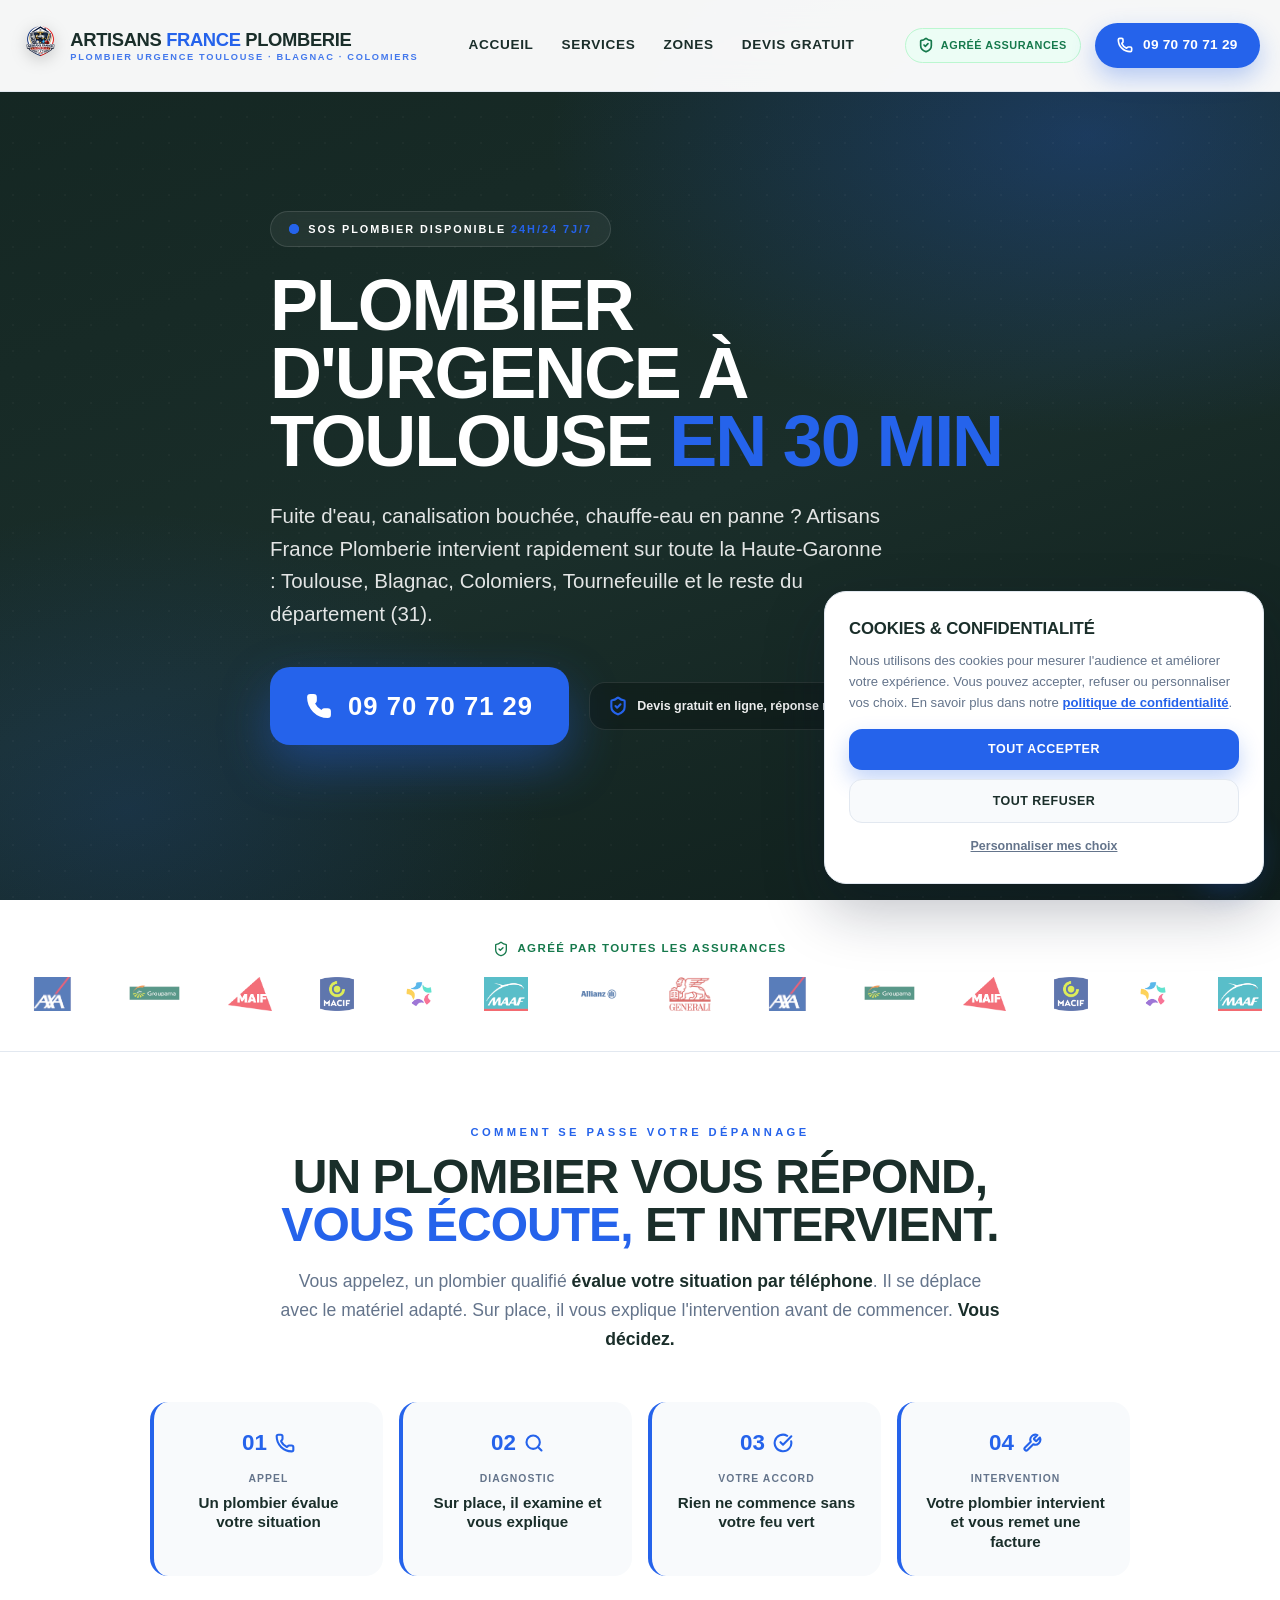
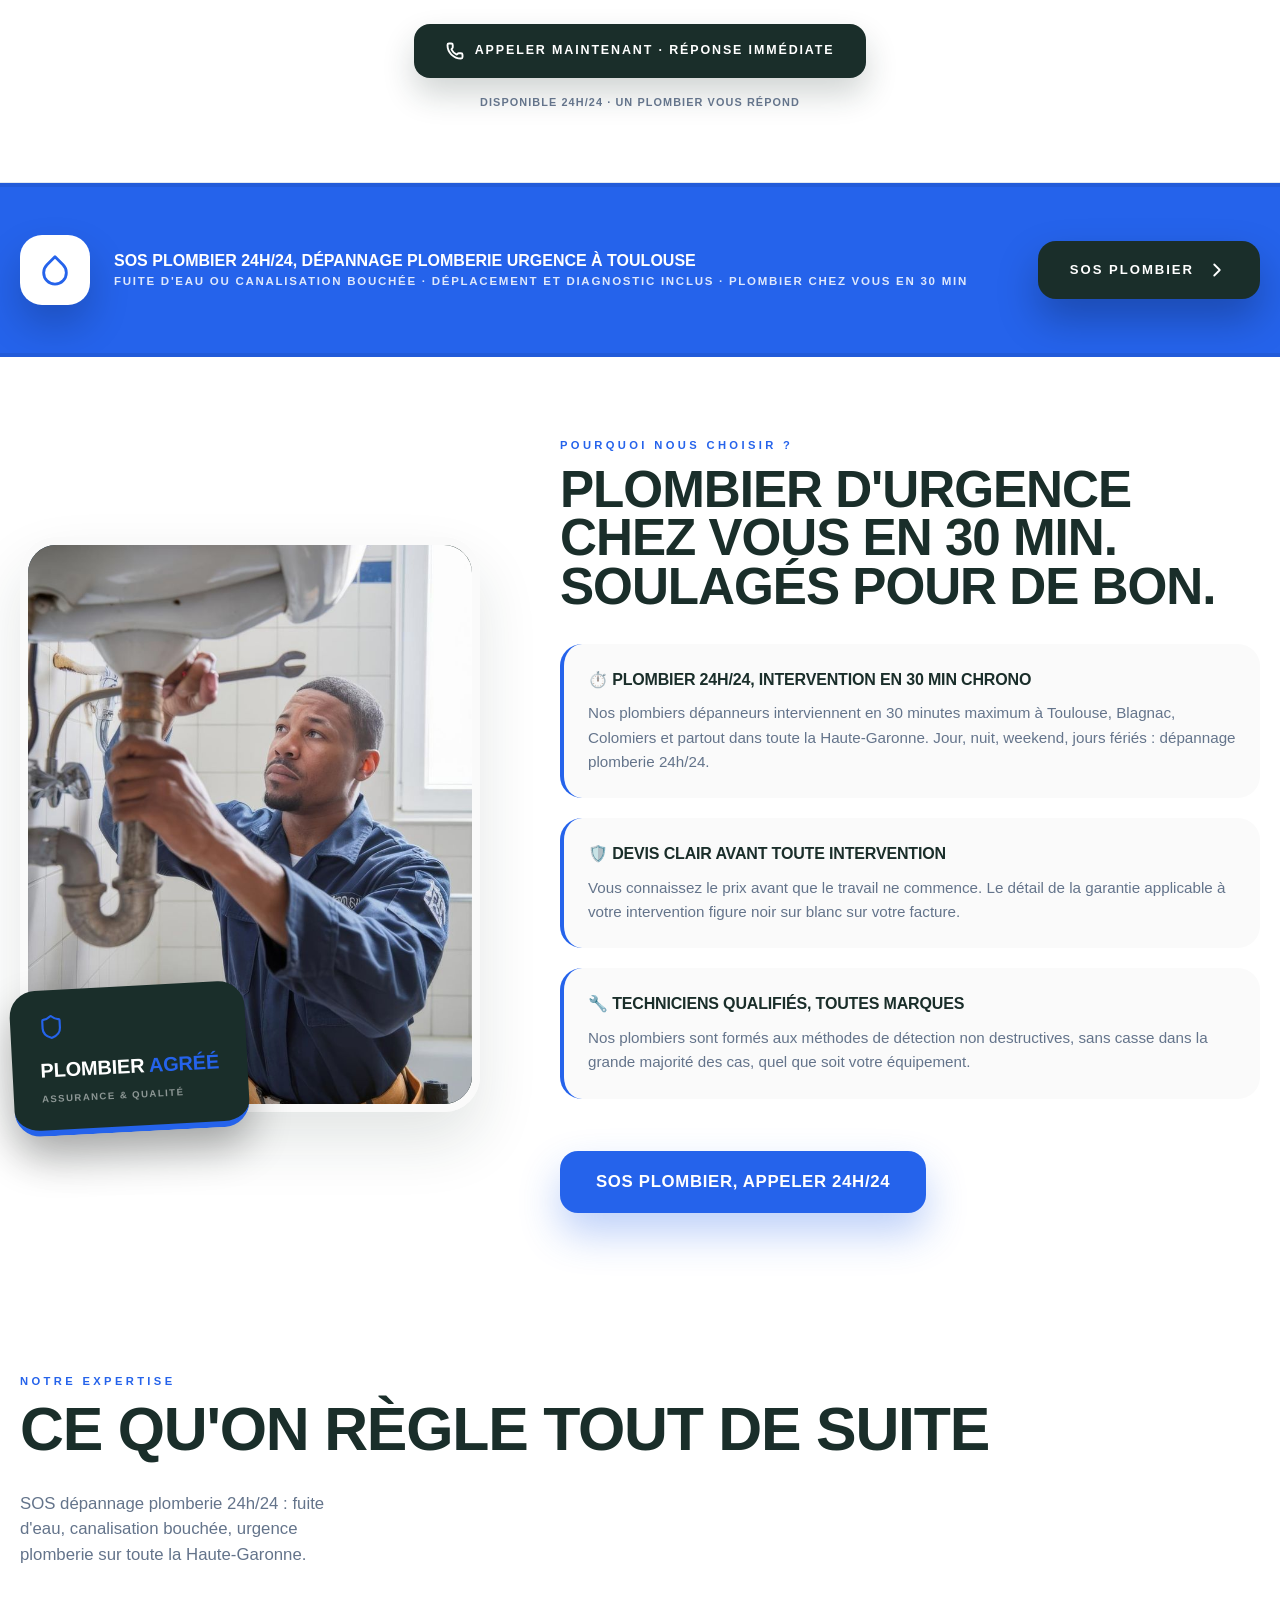
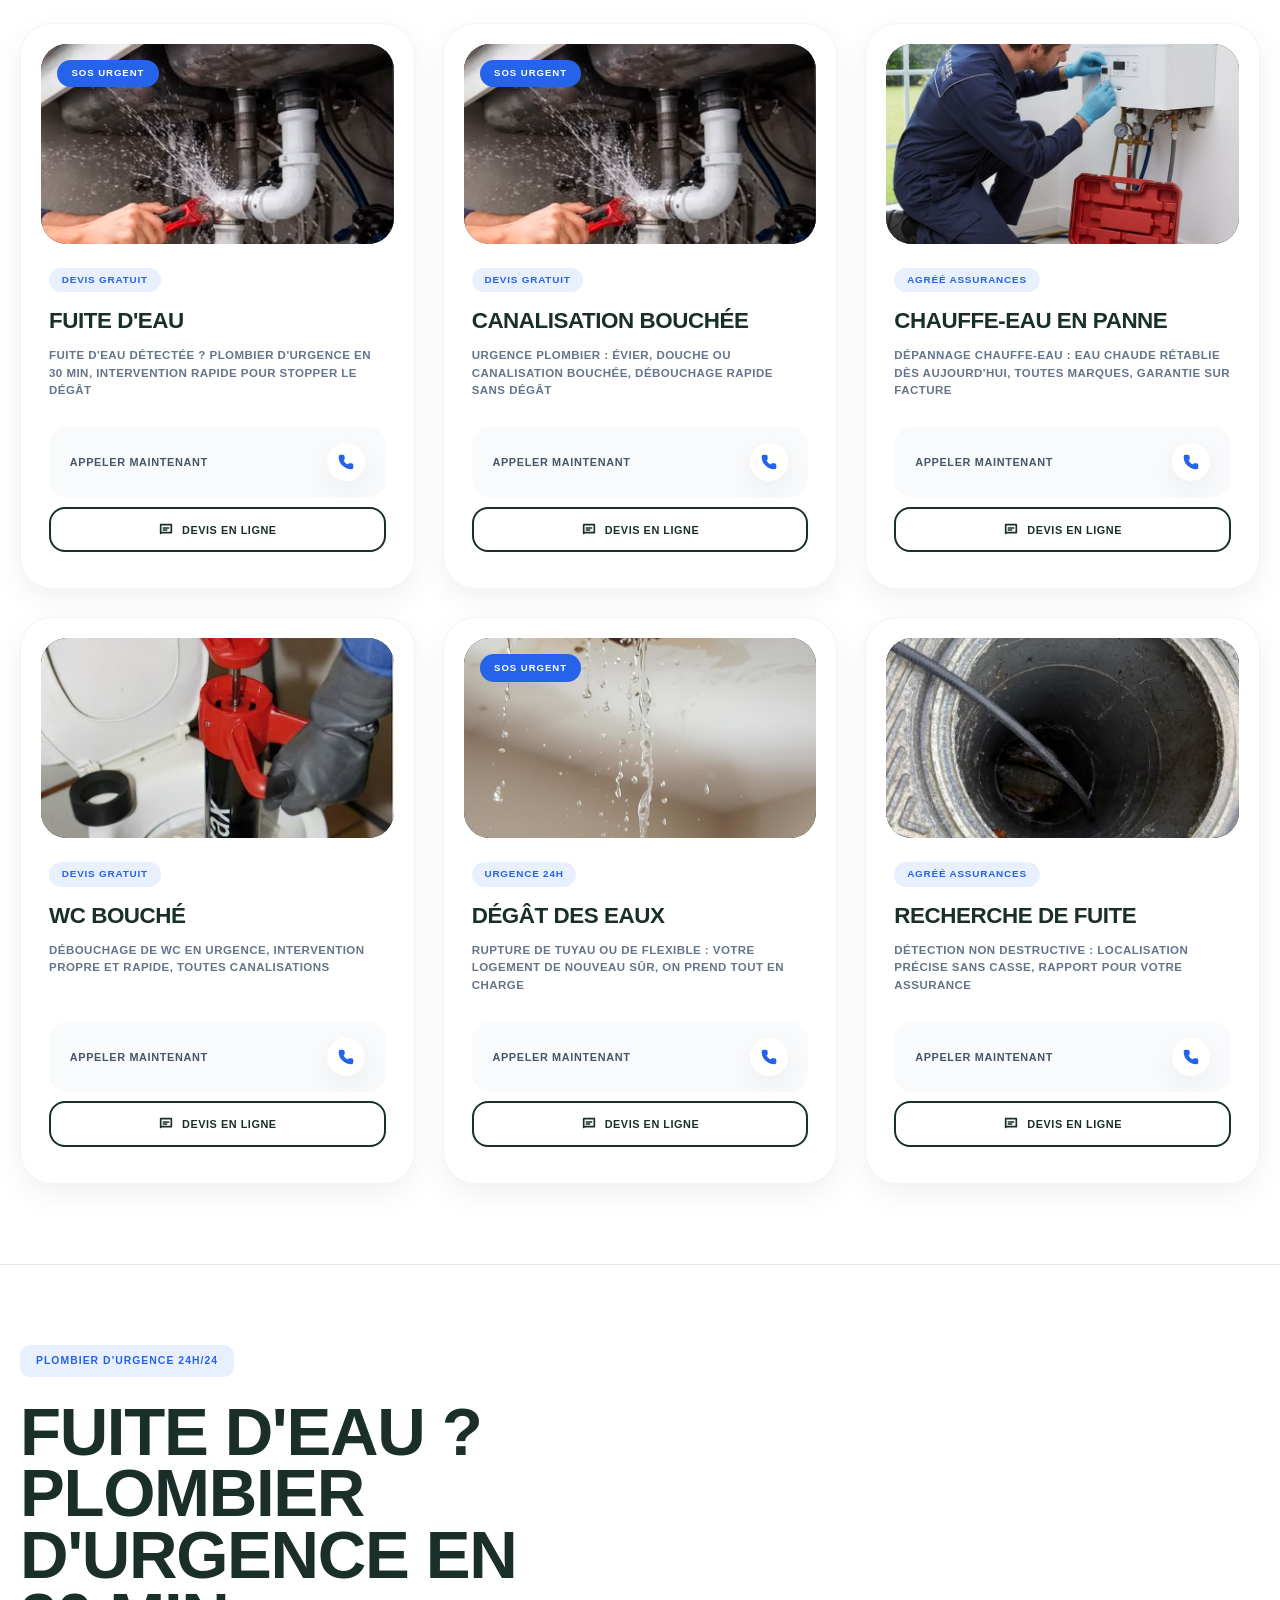
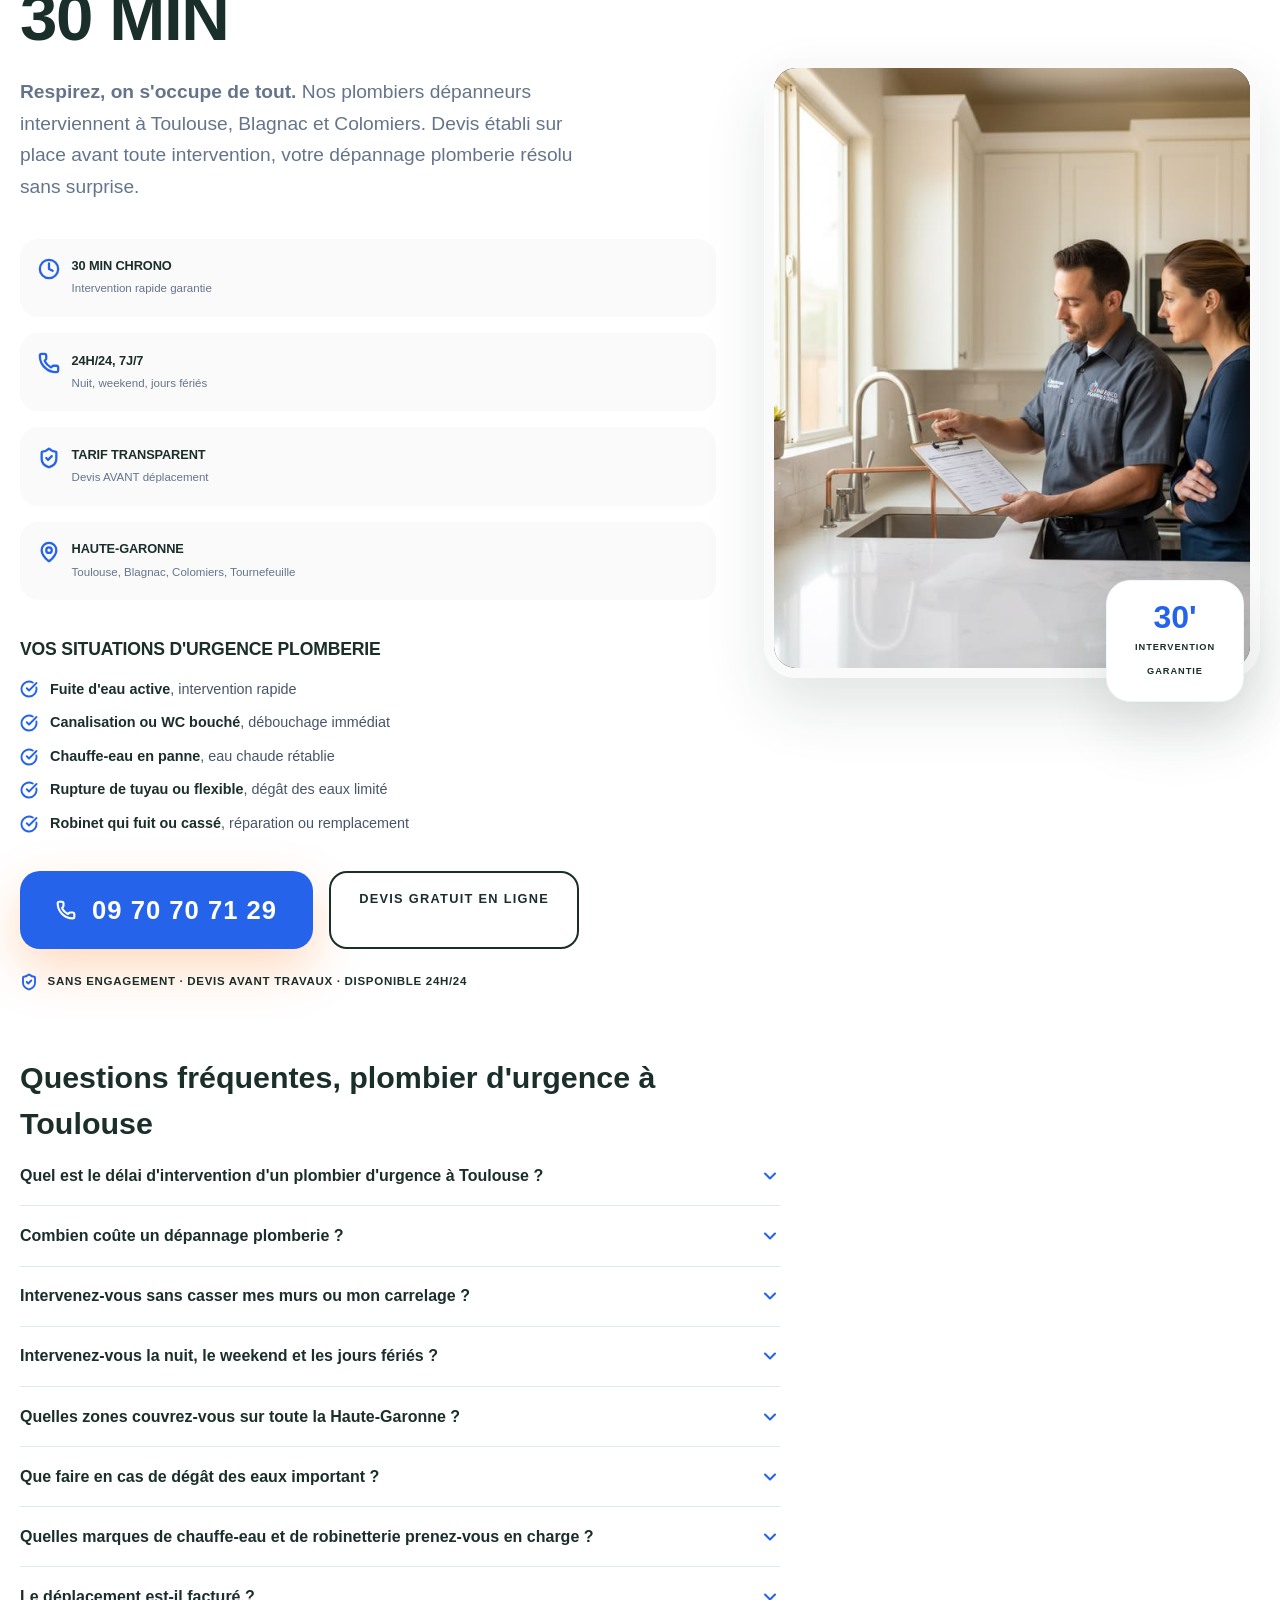
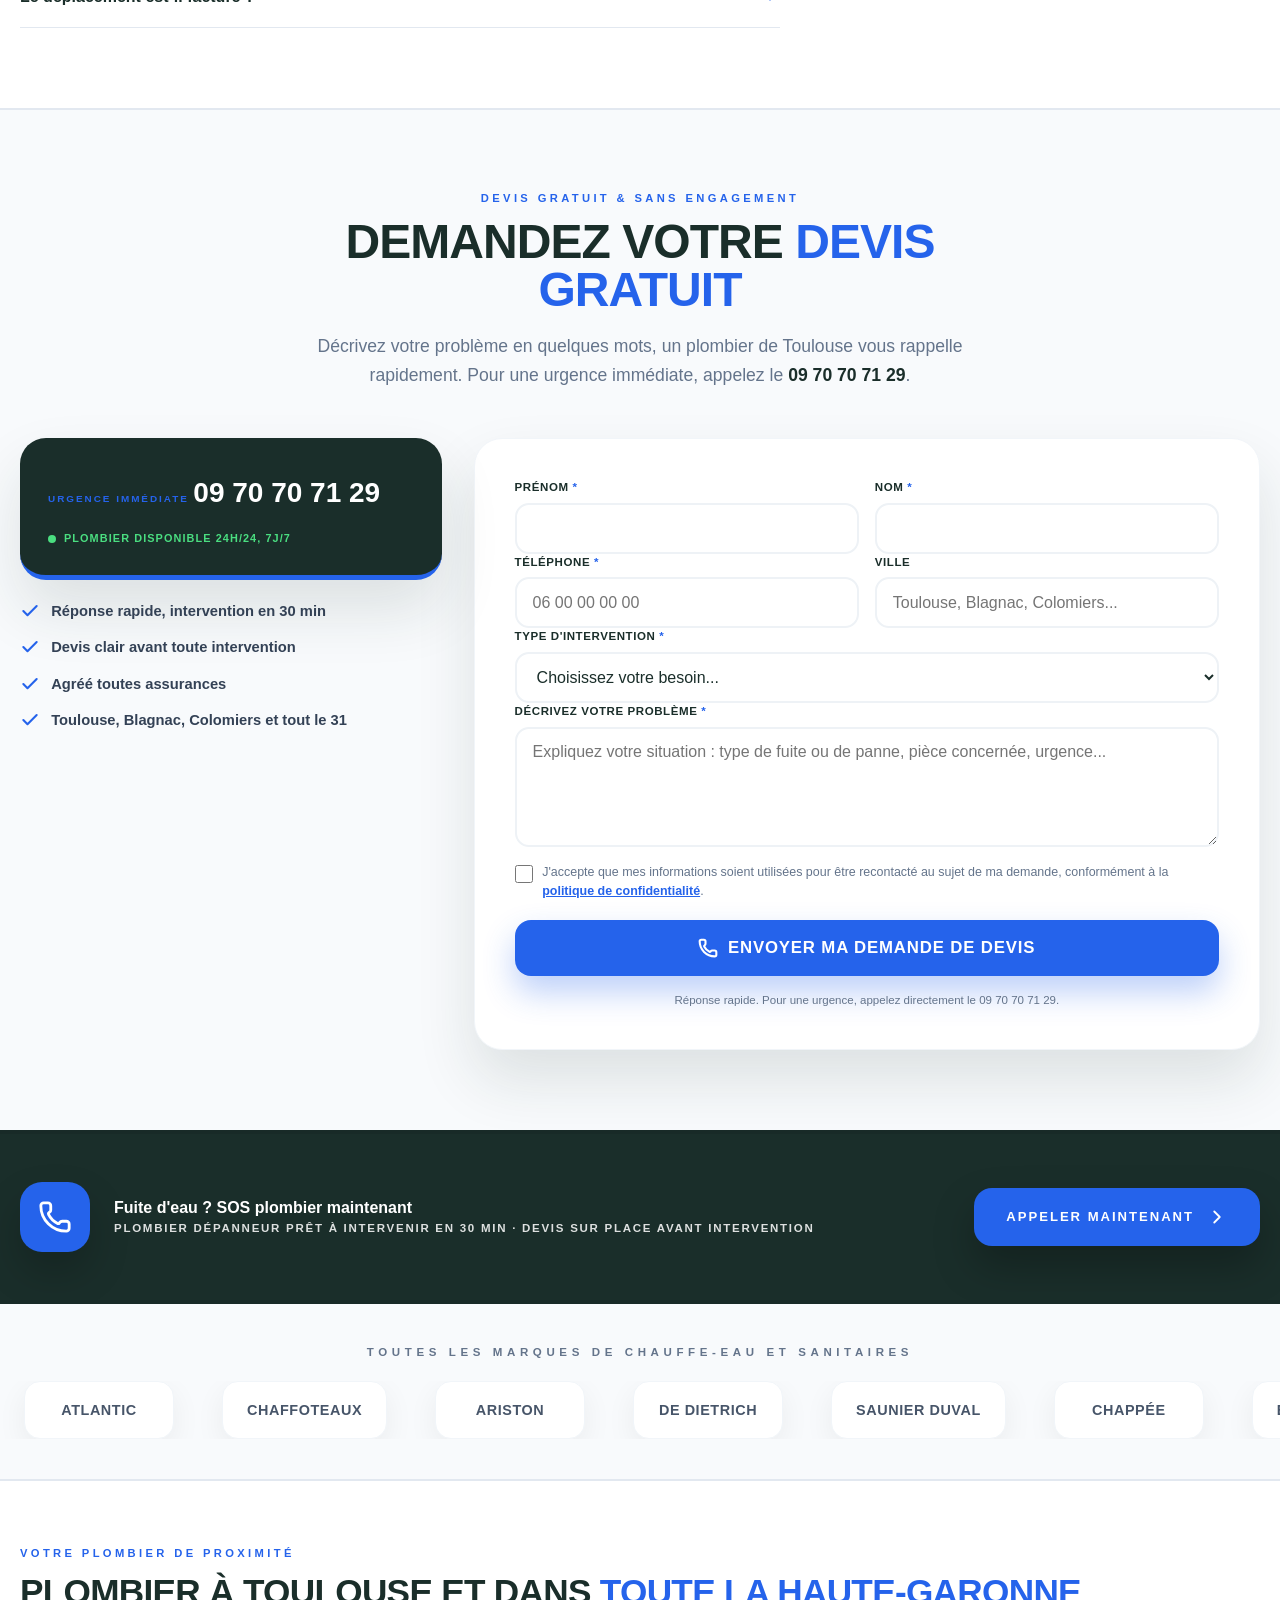
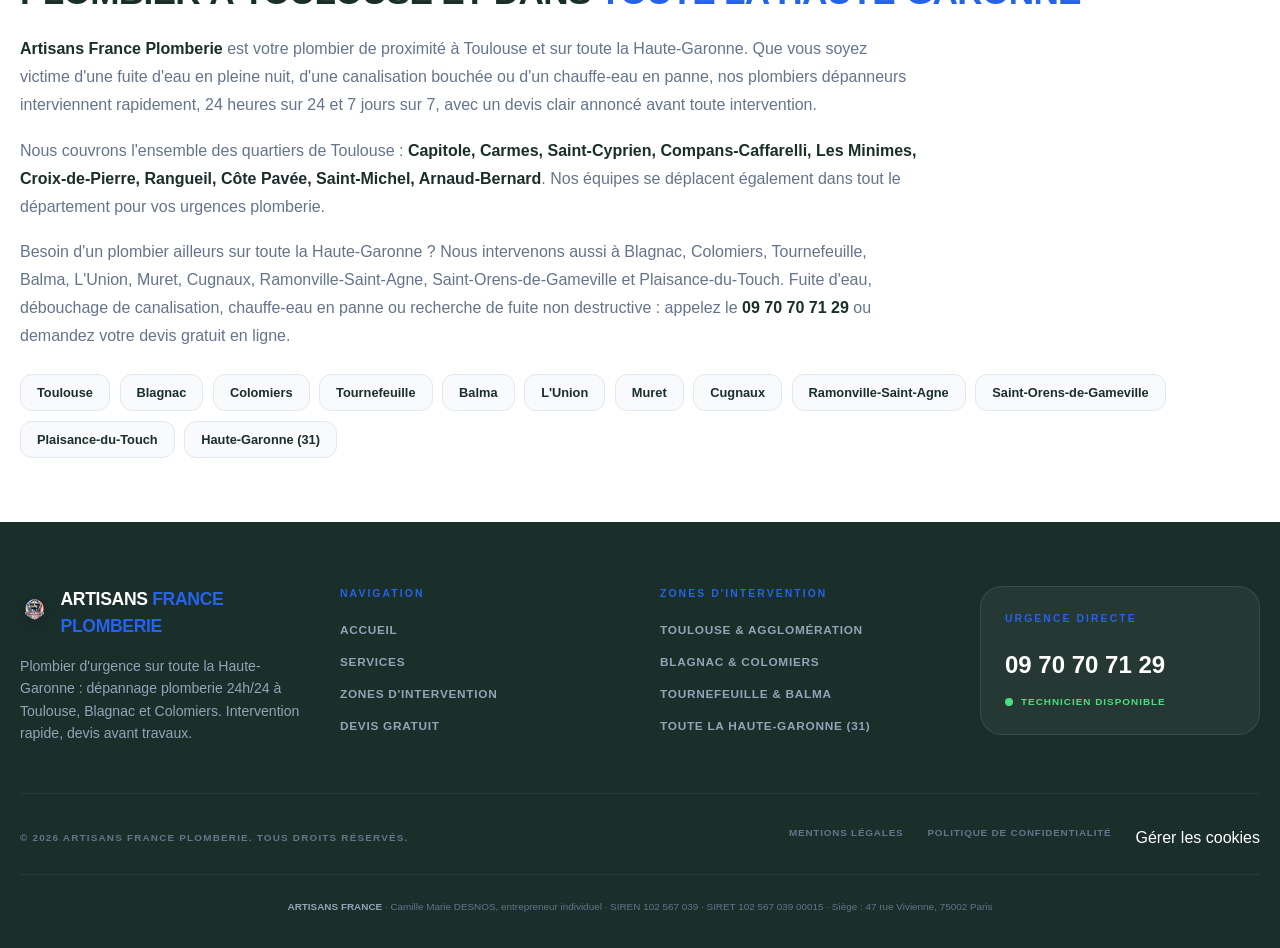
==== commit a1b201a1: "Update index.html" ====
--- a/index.html
+++ b/index.html
@@ -814,7 +814,7 @@
   "@id": "https://artisans-france-plomberie.fr/toulouse/#business",
   "name": "Artisans France Plomberie",
   "url": "https://artisans-france-plomberie.fr/toulouse/",
-  "telephone": "+33651076271",
+  "telephone": "+33970707129",
   "priceRange": "€€",
   "currenciesAccepted": "EUR",
   "paymentAccepted": "Espèces, Carte bancaire, Chèque",
@@ -848,7 +848,7 @@
   },
   "contactPoint": {
     "@type": "ContactPoint",
-    "telephone": "+33651076271",
+    "telephone": "+33970707129",
     "contactType": "Service d'urgence",
     "areaServed": "FR",
     "availableLanguage": "French"
@@ -968,11 +968,11 @@
                     </svg>
                     Agréé Assurances
                 </span>
-                <a href="tel:+33651076271" class="call-btn">
+                <a href="tel:+33970707129" class="call-btn">
                     <svg xmlns="http://www.w3.org/2000/svg" width="16" height="16" viewBox="0 0 24 24" fill="none" stroke="currentColor" stroke-width="2.5" stroke-linecap="round" stroke-linejoin="round" aria-hidden="true">
                         <path d="M13.832 16.568a1 1 0 0 0 1.213-.303l.355-.465A2 2 0 0 1 17 15h3a2 2 0 0 1 2 2v3a2 2 0 0 1-2 2A18 18 0 0 1 2 4a2 2 0 0 1 2-2h3a2 2 0 0 1 2 2v3a2 2 0 0 1-.8 1.6l-.468.351a1 1 0 0 0-.292 1.233 14 14 0 0 0 6.392 6.384"></path>
                     </svg>
-                    <span>06 51 07 62 71</span>
+                    <span>09 70 70 71 29</span>
                 </a>
             </div>
             <button type="button" class="burger" aria-label="Ouvrir le menu" aria-controls="mobile-menu" aria-expanded="false">
@@ -994,7 +994,7 @@
             </button>
         </div>
         <div class="mobile-menu-body">
-            <a href="tel:+33651076271" class="mobile-call-card">
+            <a href="tel:+33970707129" class="mobile-call-card">
                 <span class="mobile-call-icon">
                     <svg xmlns="http://www.w3.org/2000/svg" width="22" height="22" viewBox="0 0 24 24" fill="none" stroke="currentColor" stroke-width="2.5" stroke-linecap="round" stroke-linejoin="round" aria-hidden="true">
                         <path d="M13.832 16.568a1 1 0 0 0 1.213-.303l.355-.465A2 2 0 0 1 17 15h3a2 2 0 0 1 2 2v3a2 2 0 0 1-2 2A18 18 0 0 1 2 4a2 2 0 0 1 2-2h3a2 2 0 0 1 2 2v3a2 2 0 0 1-.8 1.6l-.468.351a1 1 0 0 0-.292 1.233 14 14 0 0 0 6.392 6.384"></path>
@@ -1002,7 +1002,7 @@
                 </span>
                 <span>
                     <span>Urgence 24h/7j</span>
-                    <strong>06 51 07 62 71</strong>
+                    <strong>09 70 70 71 29</strong>
                 </span>
             </a>
             <nav class="mobile-nav" aria-label="Navigation mobile">
@@ -1033,11 +1033,11 @@
                 <h1>Plombier d'urgence à Toulouse <span class="accent">en 30 min</span></h1>
                 <p class="lead">Fuite d'eau, canalisation bouchée, chauffe-eau en panne ? Artisans France Plomberie intervient rapidement sur toute la Haute-Garonne : Toulouse, Blagnac, Colomiers, Tournefeuille et le reste du département (31).</p>
                 <div class="hero-actions">
-                    <a href="tel:+33651076271" class="hero-call">
+                    <a href="tel:+33970707129" class="hero-call">
                         <svg xmlns="http://www.w3.org/2000/svg" width="26" height="26" viewBox="0 0 24 24" fill="currentColor" stroke="currentColor" stroke-width="2" stroke-linecap="round" stroke-linejoin="round" aria-hidden="true">
                             <path d="M13.832 16.568a1 1 0 0 0 1.213-.303l.355-.465A2 2 0 0 1 17 15h3a2 2 0 0 1 2 2v3a2 2 0 0 1-2 2A18 18 0 0 1 2 4a2 2 0 0 1 2-2h3a2 2 0 0 1 2 2v3a2 2 0 0 1-.8 1.6l-.468.351a1 1 0 0 0-.292 1.233 14 14 0 0 0 6.392 6.384"></path>
                         </svg>
-                        <span>06 51 07 62 71</span>
+                        <span>09 70 70 71 29</span>
                     </a>
                     <a href="#contact" class="trust-chip" style="text-decoration:none;">
                         <svg xmlns="http://www.w3.org/2000/svg" width="20" height="20" viewBox="0 0 24 24" fill="none" stroke="#2563EB" stroke-width="2.5" stroke-linecap="round" stroke-linejoin="round" aria-hidden="true">
@@ -1132,7 +1132,7 @@
                     </div>
                 </div>
                 <div class="steps-cta">
-                    <a href="tel:+33651076271" class="pill-btn">
+                    <a href="tel:+33970707129" class="pill-btn">
                         <svg xmlns="http://www.w3.org/2000/svg" width="18" height="18" viewBox="0 0 24 24" fill="none" stroke="currentColor" stroke-width="2.5" stroke-linecap="round" stroke-linejoin="round" aria-hidden="true">
                             <path d="M13.832 16.568a1 1 0 0 0 1.213-.303l.355-.465A2 2 0 0 1 17 15h3a2 2 0 0 1 2 2v3a2 2 0 0 1-2 2A18 18 0 0 1 2 4a2 2 0 0 1 2-2h3a2 2 0 0 1 2 2v3a2 2 0 0 1-.8 1.6l-.468.351a1 1 0 0 0-.292 1.233 14 14 0 0 0 6.392 6.384"></path>
                         </svg>
@@ -1157,7 +1157,7 @@
                         <p>Fuite d'eau ou canalisation bouchée · Déplacement et diagnostic inclus · Plombier chez vous en 30 min</p>
                     </div>
                 </div>
-                <a href="tel:+33651076271" class="cta-band-btn">
+                <a href="tel:+33970707129" class="cta-band-btn">
                     <span>SOS PLOMBIER</span>
                     <svg xmlns="http://www.w3.org/2000/svg" width="22" height="22" viewBox="0 0 24 24" fill="none" stroke="currentColor" stroke-width="2" stroke-linecap="round" stroke-linejoin="round" aria-hidden="true">
                         <path d="m9 18 6-6-6-6"></path>
@@ -1198,7 +1198,7 @@
                             <p>Nos plombiers sont formés aux méthodes de détection non destructives, sans casse dans la grande majorité des cas, quel que soit votre équipement.</p>
                         </div>
                         <div class="why-actions">
-                            <a href="tel:+33651076271" class="big-call-btn">SOS Plombier, appeler 24h/24</a>
+                            <a href="tel:+33970707129" class="big-call-btn">SOS Plombier, appeler 24h/24</a>
                         </div>
                     </div>
                 </div>
@@ -1226,7 +1226,7 @@
                             <span class="service-badge">Devis gratuit</span>
                             <h3>Fuite d'eau</h3>
                             <p>Fuite d'eau détectée ? Plombier d'urgence en 30 min, intervention rapide pour stopper le dégât</p>
-                            <a href="tel:+33651076271" class="service-call">
+                            <a href="tel:+33970707129" class="service-call">
                                 <span>Appeler maintenant</span>
                                 <span class="icon-circle">
                                     <svg xmlns="http://www.w3.org/2000/svg" width="16" height="16" viewBox="0 0 24 24" fill="currentColor" stroke="currentColor" stroke-width="2" stroke-linecap="round" stroke-linejoin="round" aria-hidden="true">
@@ -1250,7 +1250,7 @@
                             <span class="service-badge">Devis gratuit</span>
                             <h3>Canalisation bouchée</h3>
                             <p>Urgence plombier : évier, douche ou canalisation bouchée, débouchage rapide sans dégât</p>
-                            <a href="tel:+33651076271" class="service-call">
+                            <a href="tel:+33970707129" class="service-call">
                                 <span>Appeler maintenant</span>
                                 <span class="icon-circle">
                                     <svg xmlns="http://www.w3.org/2000/svg" width="16" height="16" viewBox="0 0 24 24" fill="currentColor" stroke="currentColor" stroke-width="2" stroke-linecap="round" stroke-linejoin="round" aria-hidden="true">
@@ -1273,7 +1273,7 @@
                             <span class="service-badge">Agréé Assurances</span>
                             <h3>Chauffe-eau en panne</h3>
                             <p>Dépannage chauffe-eau : eau chaude rétablie dès aujourd'hui, toutes marques, garantie sur facture</p>
-                            <a href="tel:+33651076271" class="service-call">
+                            <a href="tel:+33970707129" class="service-call">
                                 <span>Appeler maintenant</span>
                                 <span class="icon-circle">
                                     <svg xmlns="http://www.w3.org/2000/svg" width="16" height="16" viewBox="0 0 24 24" fill="currentColor" stroke="currentColor" stroke-width="2" stroke-linecap="round" stroke-linejoin="round" aria-hidden="true">
@@ -1296,7 +1296,7 @@
                             <span class="service-badge">Devis Gratuit</span>
                             <h3>WC bouché</h3>
                             <p>Débouchage de WC en urgence, intervention propre et rapide, toutes canalisations</p>
-                            <a href="tel:+33651076271" class="service-call">
+                            <a href="tel:+33970707129" class="service-call">
                                 <span>Appeler maintenant</span>
                                 <span class="icon-circle">
                                     <svg xmlns="http://www.w3.org/2000/svg" width="16" height="16" viewBox="0 0 24 24" fill="currentColor" stroke="currentColor" stroke-width="2" stroke-linecap="round" stroke-linejoin="round" aria-hidden="true">
@@ -1320,7 +1320,7 @@
                             <span class="service-badge">Urgence 24h</span>
                             <h3>Dégât des eaux</h3>
                             <p>Rupture de tuyau ou de flexible : votre logement de nouveau sûr, on prend tout en charge</p>
-                            <a href="tel:+33651076271" class="service-call">
+                            <a href="tel:+33970707129" class="service-call">
                                 <span>Appeler maintenant</span>
                                 <span class="icon-circle">
                                     <svg xmlns="http://www.w3.org/2000/svg" width="16" height="16" viewBox="0 0 24 24" fill="currentColor" stroke="currentColor" stroke-width="2" stroke-linecap="round" stroke-linejoin="round" aria-hidden="true">
@@ -1343,7 +1343,7 @@
                             <span class="service-badge">Agréé Assurances</span>
                             <h3>Recherche de fuite</h3>
                             <p>Détection non destructive : localisation précise sans casse, rapport pour votre assurance</p>
-                            <a href="tel:+33651076271" class="service-call">
+                            <a href="tel:+33970707129" class="service-call">
                                 <span>Appeler maintenant</span>
                                 <span class="icon-circle">
                                     <svg xmlns="http://www.w3.org/2000/svg" width="16" height="16" viewBox="0 0 24 24" fill="currentColor" stroke="currentColor" stroke-width="2" stroke-linecap="round" stroke-linejoin="round" aria-hidden="true">
@@ -1426,11 +1426,11 @@
                         </div>
 
                         <div class="action-ctas">
-                            <a href="tel:+33651076271" class="hero-call" style="box-shadow:0 20px 50px rgba(255,107,0,.25);">
+                            <a href="tel:+33970707129" class="hero-call" style="box-shadow:0 20px 50px rgba(255,107,0,.25);">
                                 <svg xmlns="http://www.w3.org/2000/svg" width="20" height="20" viewBox="0 0 24 24" fill="none" stroke="currentColor" stroke-width="2.5" stroke-linecap="round" stroke-linejoin="round" aria-hidden="true">
                                     <path d="M13.832 16.568a1 1 0 0 0 1.213-.303l.355-.465A2 2 0 0 1 17 15h3a2 2 0 0 1 2 2v3a2 2 0 0 1-2 2A18 18 0 0 1 2 4a2 2 0 0 1 2-2h3a2 2 0 0 1 2 2v3a2 2 0 0 1-.8 1.6l-.468.351a1 1 0 0 0-.292 1.233 14 14 0 0 0 6.392 6.384"></path>
                                 </svg>
-                                06 51 07 62 71
+                                09 70 70 71 29
                             </a>
                             <a href="#contact" class="outline-btn">Devis Gratuit en Ligne</a>
                         </div>
@@ -1532,14 +1532,14 @@
                 <div class="contact-head section-head">
                     <span class="section-eyebrow">Devis gratuit &amp; sans engagement</span>
                     <h2>Demandez votre <span class="accent">devis gratuit</span></h2>
-                    <p>Décrivez votre problème en quelques mots, un plombier de Toulouse vous rappelle rapidement. Pour une urgence immédiate, appelez le <strong>06 51 07 62 71</strong>.</p>
+                    <p>Décrivez votre problème en quelques mots, un plombier de Toulouse vous rappelle rapidement. Pour une urgence immédiate, appelez le <strong>09 70 70 71 29</strong>.</p>
                 </div>
 
                 <div class="contact-wrap">
                     <aside class="contact-aside">
                         <div class="contact-phone-card">
                             <span class="label">Urgence immédiate</span>
-                            <a href="tel:+33651076271">06 51 07 62 71</a>
+                            <a href="tel:+33970707129">09 70 70 71 29</a>
                             <div class="hours">
                                 <span class="dot" aria-hidden="true"></span>
                                 <span>Plombier disponible 24h/24, 7j/7</span>
@@ -1621,7 +1621,7 @@
                             </svg>
                             Envoyer ma demande de devis
                         </button>
-                        <p class="form-note">Réponse rapide. Pour une urgence, appelez directement le 06 51 07 62 71.</p>
+                        <p class="form-note">Réponse rapide. Pour une urgence, appelez directement le 09 70 70 71 29.</p>
                     </form>
                 </div>
             </div>
@@ -1641,7 +1641,7 @@
                         <p>Plombier dépanneur prêt à intervenir en 30 min · Devis sur place avant intervention</p>
                     </div>
                 </div>
-                <a href="tel:+33651076271" class="cta-band-btn">
+                <a href="tel:+33970707129" class="cta-band-btn">
                     <span>APPELER MAINTENANT</span>
                     <svg xmlns="http://www.w3.org/2000/svg" width="22" height="22" viewBox="0 0 24 24" fill="none" stroke="currentColor" stroke-width="2" stroke-linecap="round" stroke-linejoin="round" aria-hidden="true">
                         <path d="m9 18 6-6-6-6"></path>
@@ -1686,7 +1686,7 @@
                 <h2>Plombier à Toulouse et dans <span class="accent">toute la Haute-Garonne</span></h2>
                 <p><strong>Artisans France Plomberie</strong> est votre plombier de proximité à Toulouse et sur toute la Haute-Garonne. Que vous soyez victime d'une fuite d'eau en pleine nuit, d'une canalisation bouchée ou d'un chauffe-eau en panne, nos plombiers dépanneurs interviennent rapidement, 24 heures sur 24 et 7 jours sur 7, avec un devis clair annoncé avant toute intervention.</p>
                 <p>Nous couvrons l'ensemble des quartiers de Toulouse : <strong>Capitole, Carmes, Saint-Cyprien, Compans-Caffarelli, Les Minimes, Croix-de-Pierre, Rangueil, Côte Pavée, Saint-Michel, Arnaud-Bernard</strong>. Nos équipes se déplacent également dans tout le département pour vos urgences plomberie.</p>
-                <p>Besoin d'un plombier ailleurs sur toute la Haute-Garonne ? Nous intervenons aussi à Blagnac, Colomiers, Tournefeuille, Balma, L'Union, Muret, Cugnaux, Ramonville-Saint-Agne, Saint-Orens-de-Gameville et Plaisance-du-Touch. Fuite d'eau, débouchage de canalisation, chauffe-eau en panne ou recherche de fuite non destructive : appelez le <strong>06 51 07 62 71</strong> ou demandez votre devis gratuit en ligne.</p>
+                <p>Besoin d'un plombier ailleurs sur toute la Haute-Garonne ? Nous intervenons aussi à Blagnac, Colomiers, Tournefeuille, Balma, L'Union, Muret, Cugnaux, Ramonville-Saint-Agne, Saint-Orens-de-Gameville et Plaisance-du-Touch. Fuite d'eau, débouchage de canalisation, chauffe-eau en panne ou recherche de fuite non destructive : appelez le <strong>09 70 70 71 29</strong> ou demandez votre devis gratuit en ligne.</p>
                 <div class="zone-tags">
                                         <span class="zone-tag">Toulouse</span>
                     <span class="zone-tag">Blagnac</span>
@@ -1739,7 +1739,7 @@
                 <div class="footer-col">
                     <div class="footer-urgence">
                         <h4>Urgence Directe</h4>
-                        <a href="tel:+33651076271">06 51 07 62 71</a>
+                        <a href="tel:+33970707129">09 70 70 71 29</a>
                         <div class="footer-status">
                             <span class="dot" aria-hidden="true"></span>
                             <span>Technicien disponible</span>
@@ -1763,7 +1763,7 @@
     </footer>
 
     <div id="sticky-cta" class="sticky-cta">
-        <a href="tel:+33651076271">
+        <a href="tel:+33970707129">
             <span class="icon-box" aria-hidden="true">
                 <svg xmlns="http://www.w3.org/2000/svg" width="22" height="22" viewBox="0 0 24 24" fill="currentColor" stroke="currentColor" stroke-width="2" stroke-linecap="round" stroke-linejoin="round">
                     <path d="M13.832 16.568a1 1 0 0 0 1.213-.303l.355-.465A2 2 0 0 1 17 15h3a2 2 0 0 1 2 2v3a2 2 0 0 1-2 2A18 18 0 0 1 2 4a2 2 0 0 1 2-2h3a2 2 0 0 1 2 2v3a2 2 0 0 1-.8 1.6l-.468.351a1 1 0 0 0-.292 1.233 14 14 0 0 0 6.392 6.384"></path>
@@ -1771,7 +1771,7 @@
             </span>
             <span class="txt">
                 <span>Dépannage 24/7</span>
-                <strong>06 51 07 62 71</strong>
+                <strong>09 70 70 71 29</strong>
             </span>
             <span class="chevron" aria-hidden="true">
                 <svg xmlns="http://www.w3.org/2000/svg" width="18" height="18" viewBox="0 0 24 24" fill="none" stroke="currentColor" stroke-width="2" stroke-linecap="round" stroke-linejoin="round">
@@ -1782,7 +1782,7 @@
     </div>
 
     <!-- ============ TÉLÉPHONE FLOTTANT ============ -->
-    <a href="tel:+33651076271" class="floating-phone" aria-label="Appeler le plombier d'urgence au 06 51 07 62 71">
+    <a href="tel:+33970707129" class="floating-phone" aria-label="Appeler le plombier d'urgence au 09 70 70 71 29">
         <svg xmlns="http://www.w3.org/2000/svg" viewBox="0 0 24 24" fill="currentColor" stroke="currentColor" stroke-width="1.5" stroke-linecap="round" stroke-linejoin="round" aria-hidden="true">
             <path d="M13.832 16.568a1 1 0 0 0 1.213-.303l.355-.465A2 2 0 0 1 17 15h3a2 2 0 0 1 2 2v3a2 2 0 0 1-2 2A18 18 0 0 1 2 4a2 2 0 0 1 2-2h3a2 2 0 0 1 2 2v3a2 2 0 0 1-.8 1.6l-.468.351a1 1 0 0 0-.292 1.233 14 14 0 0 0 6.392 6.384"></path>
         </svg>
@@ -1838,7 +1838,7 @@
                     </svg>
                     Envoyer ma demande de devis
                 </button>
-                <p class="form-note">Réponse rapide. Pour une urgence, appelez le 06 51 07 62 71.</p>
+                <p class="form-note">Réponse rapide. Pour une urgence, appelez le 09 70 70 71 29.</p>
             </form>
         </div>
     </div>
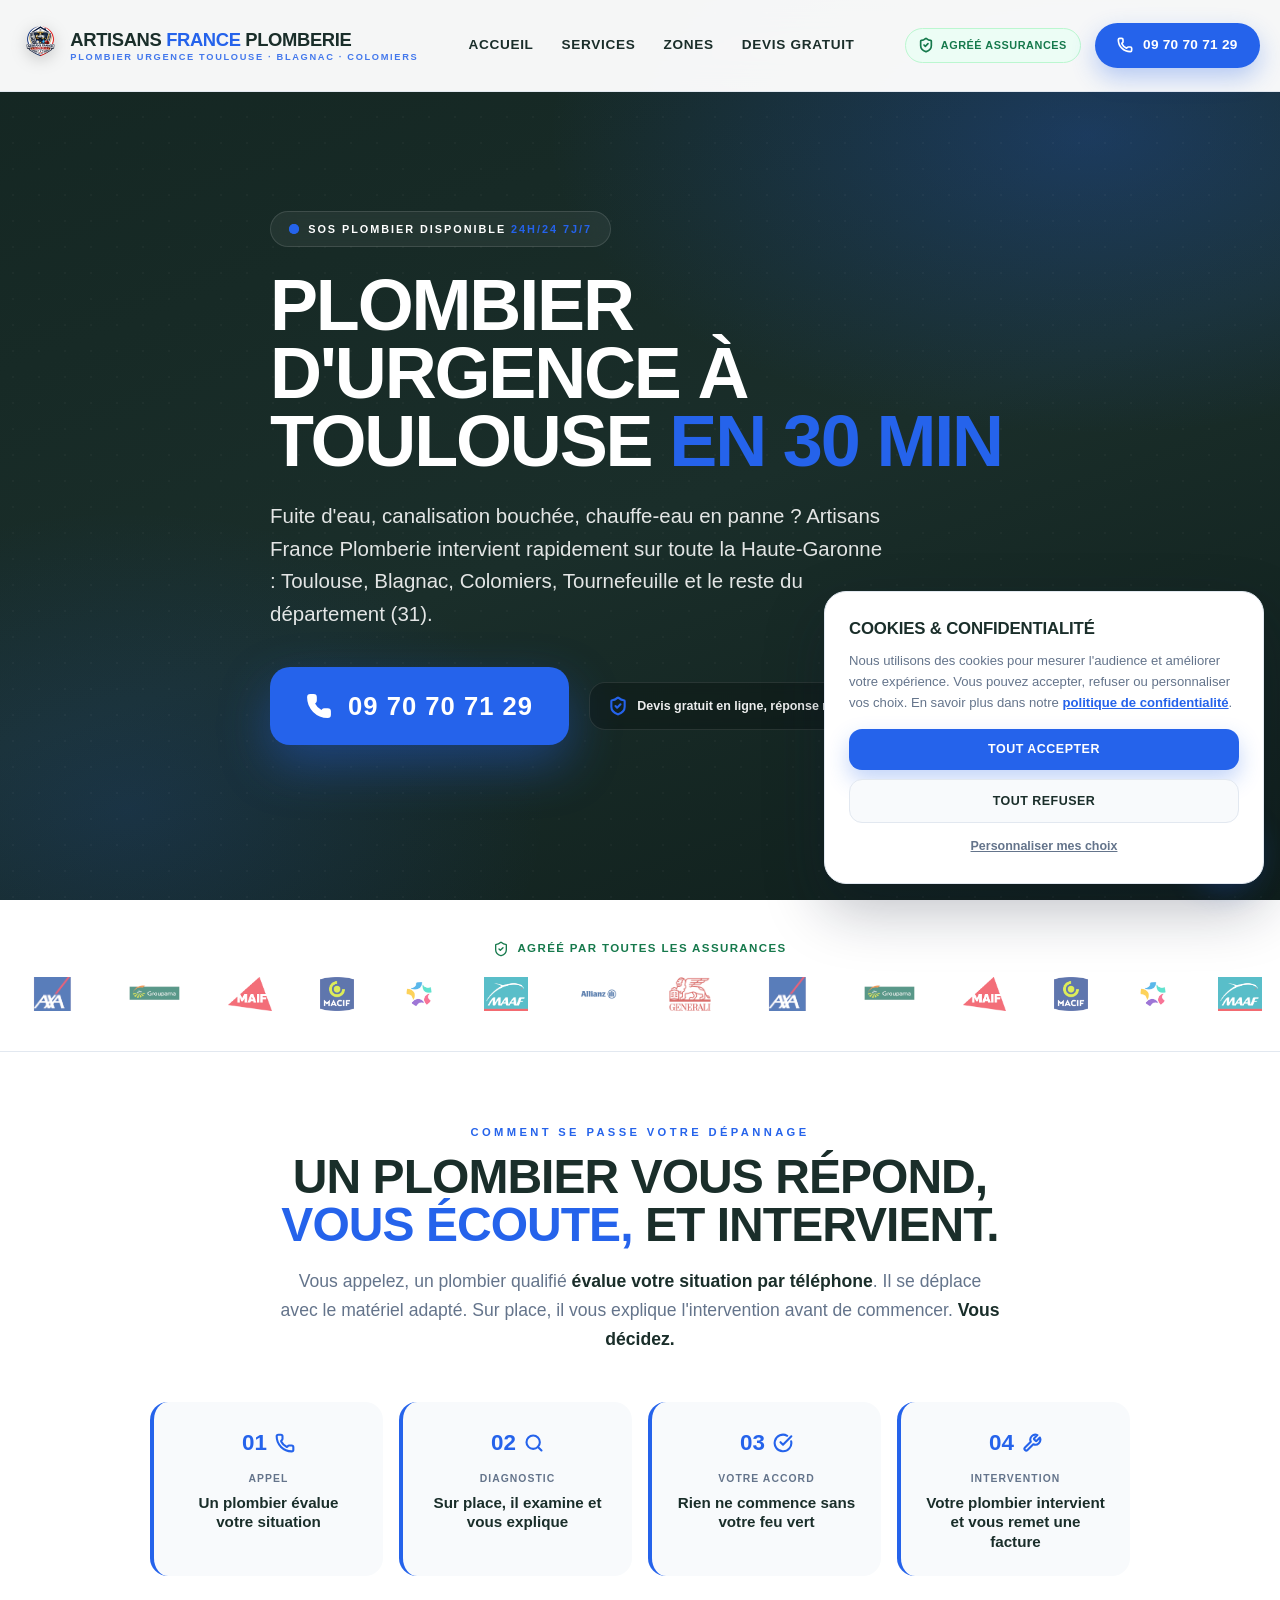
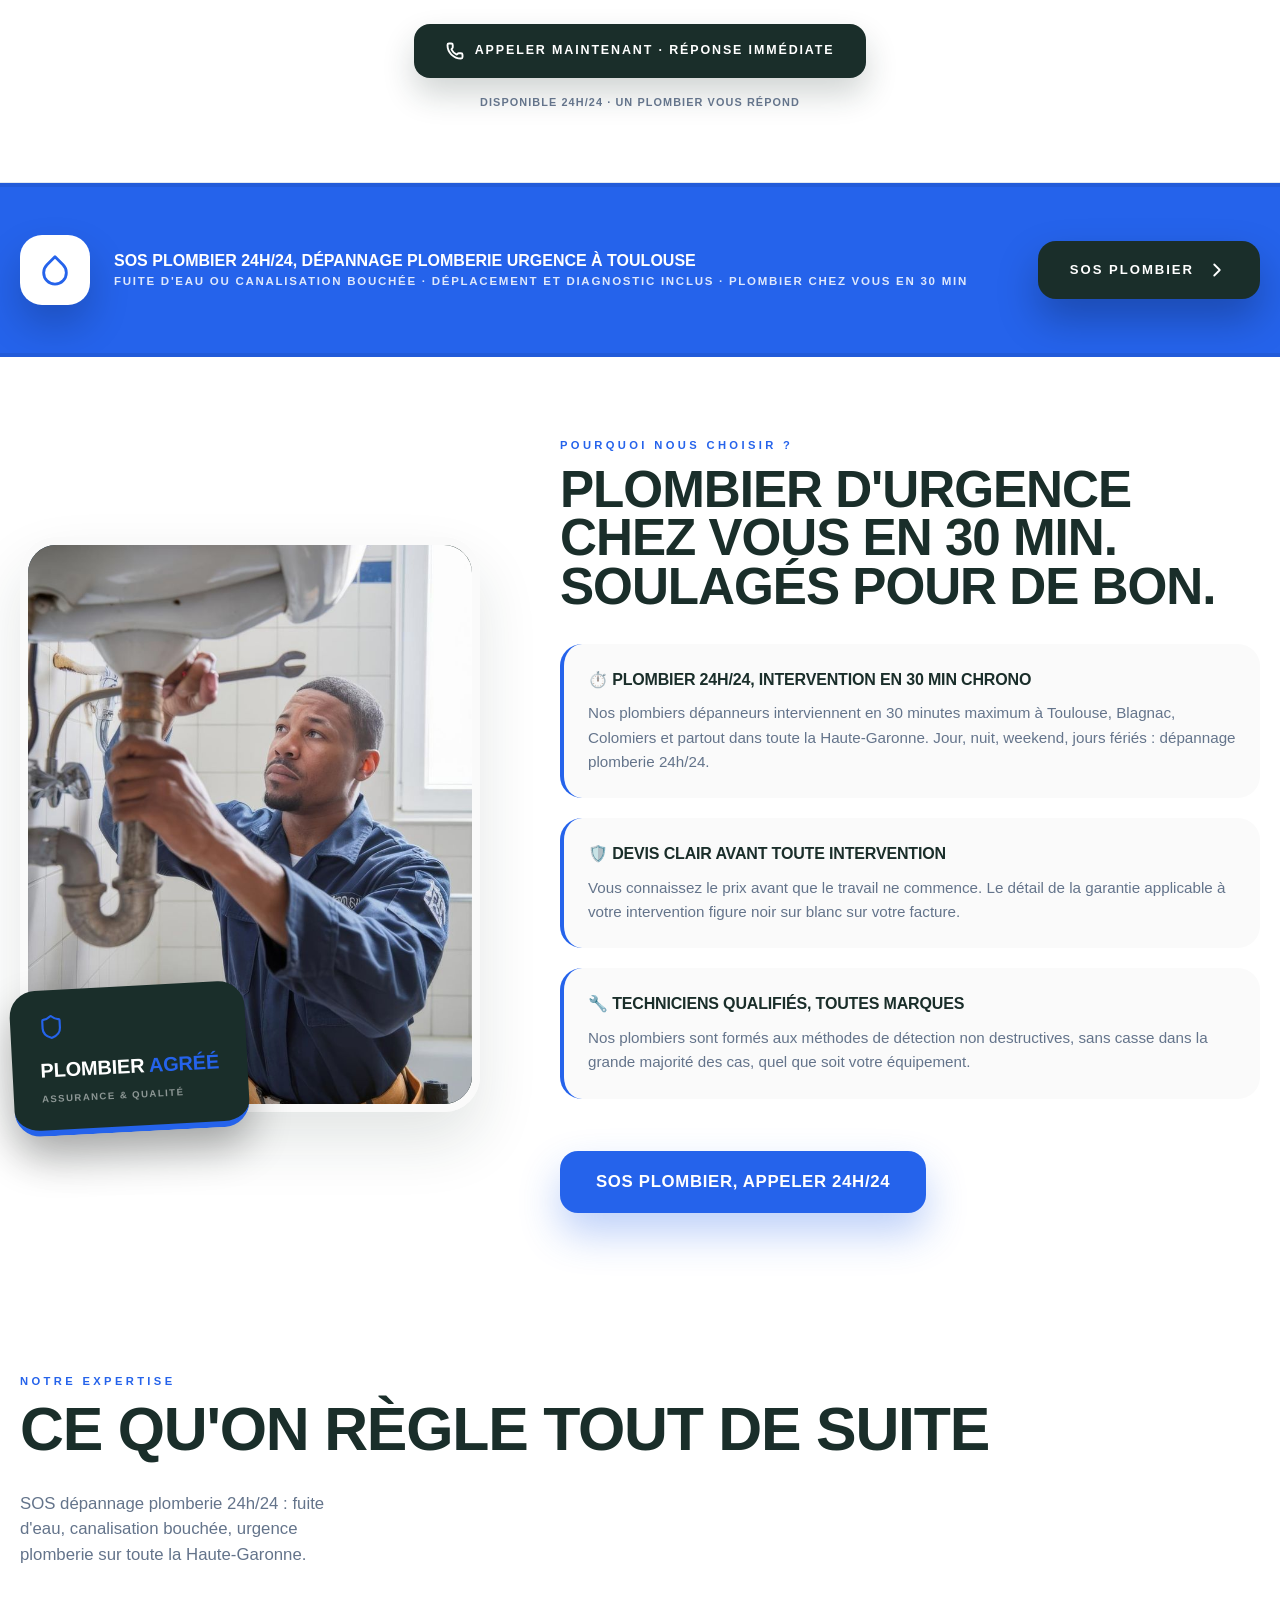
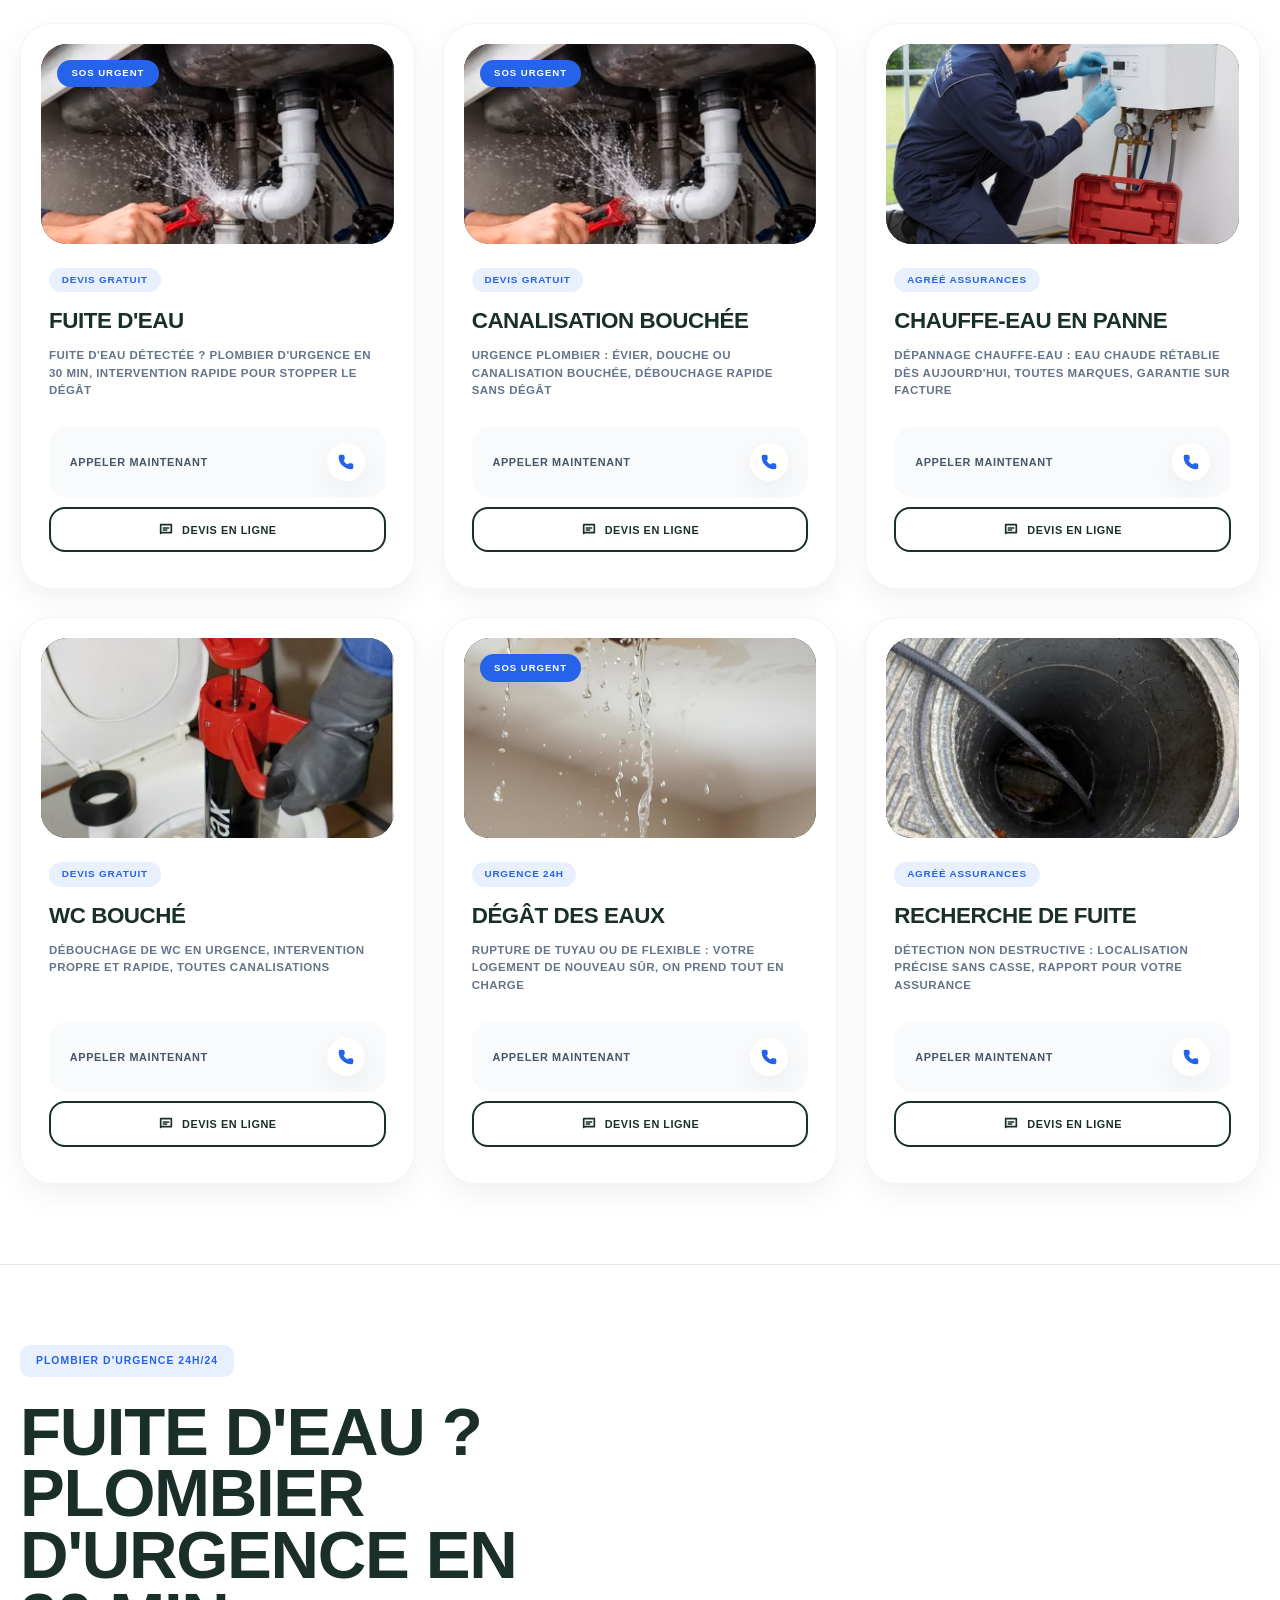
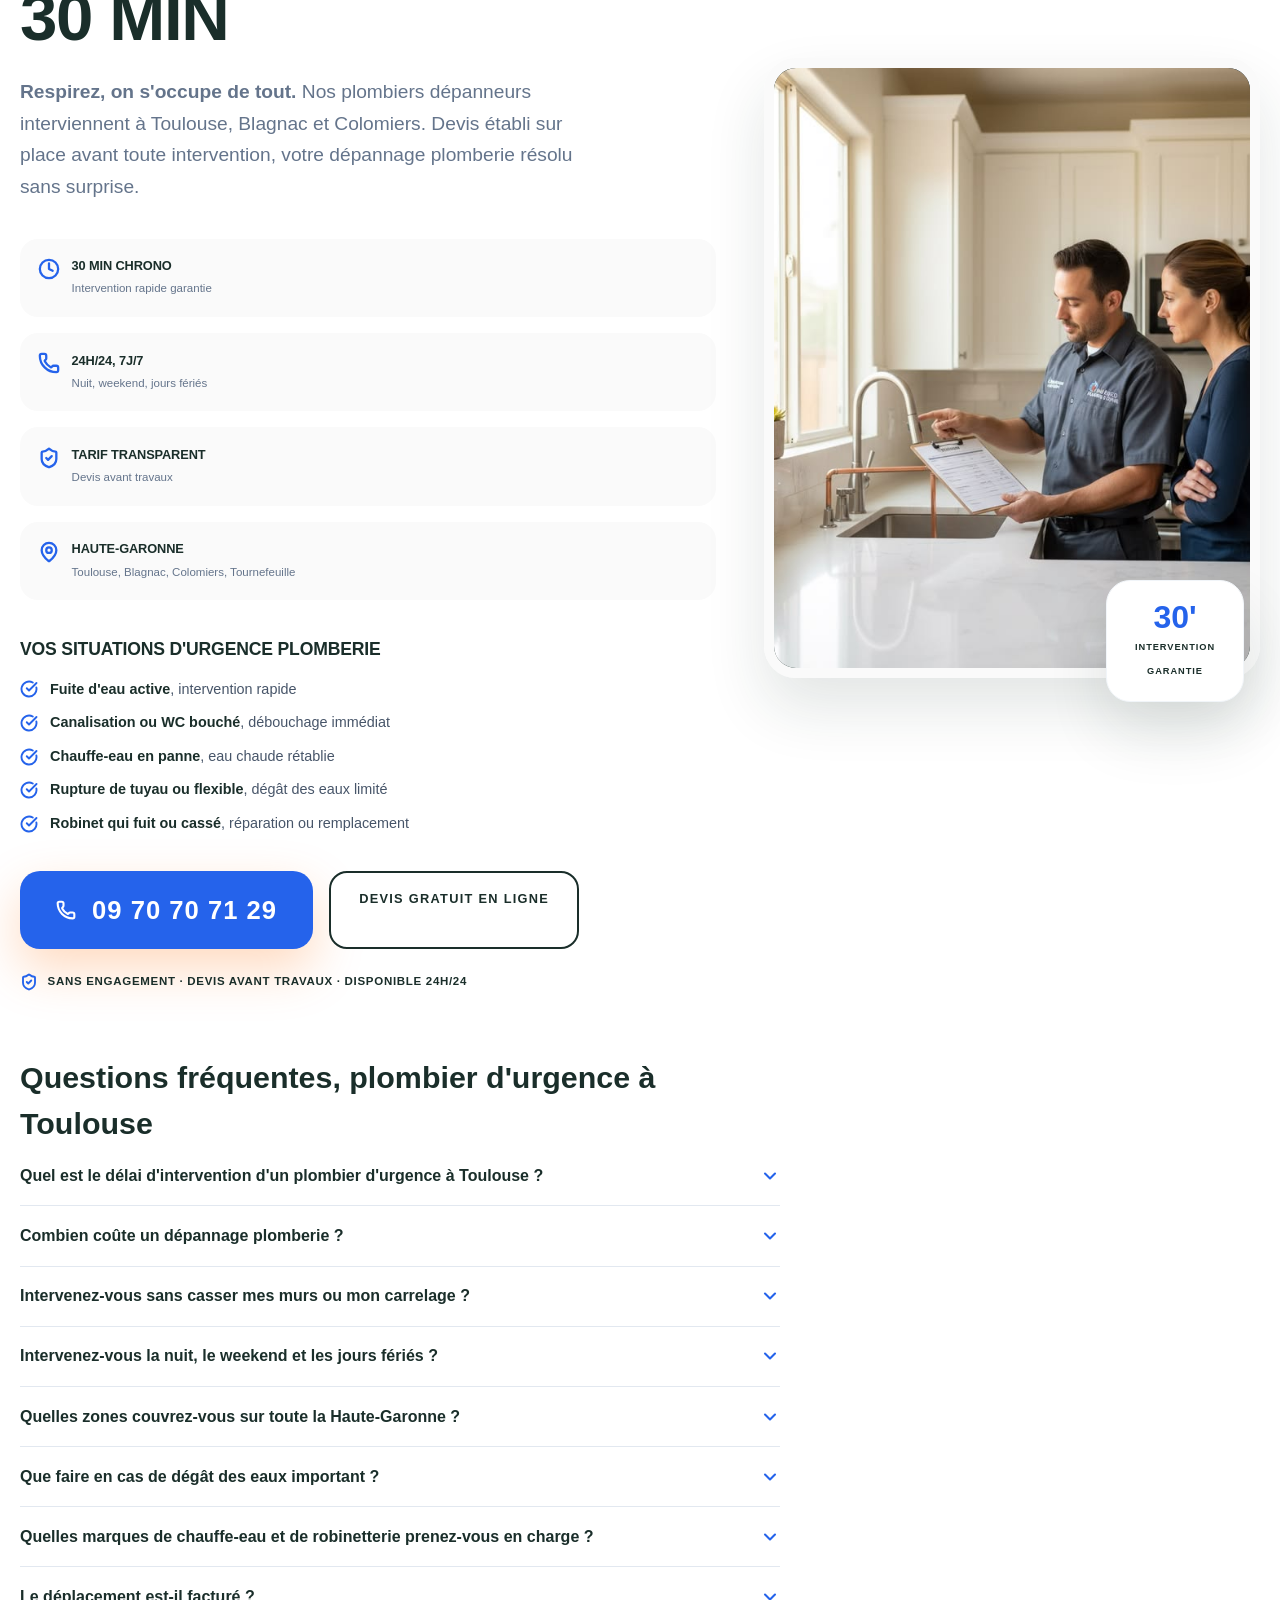
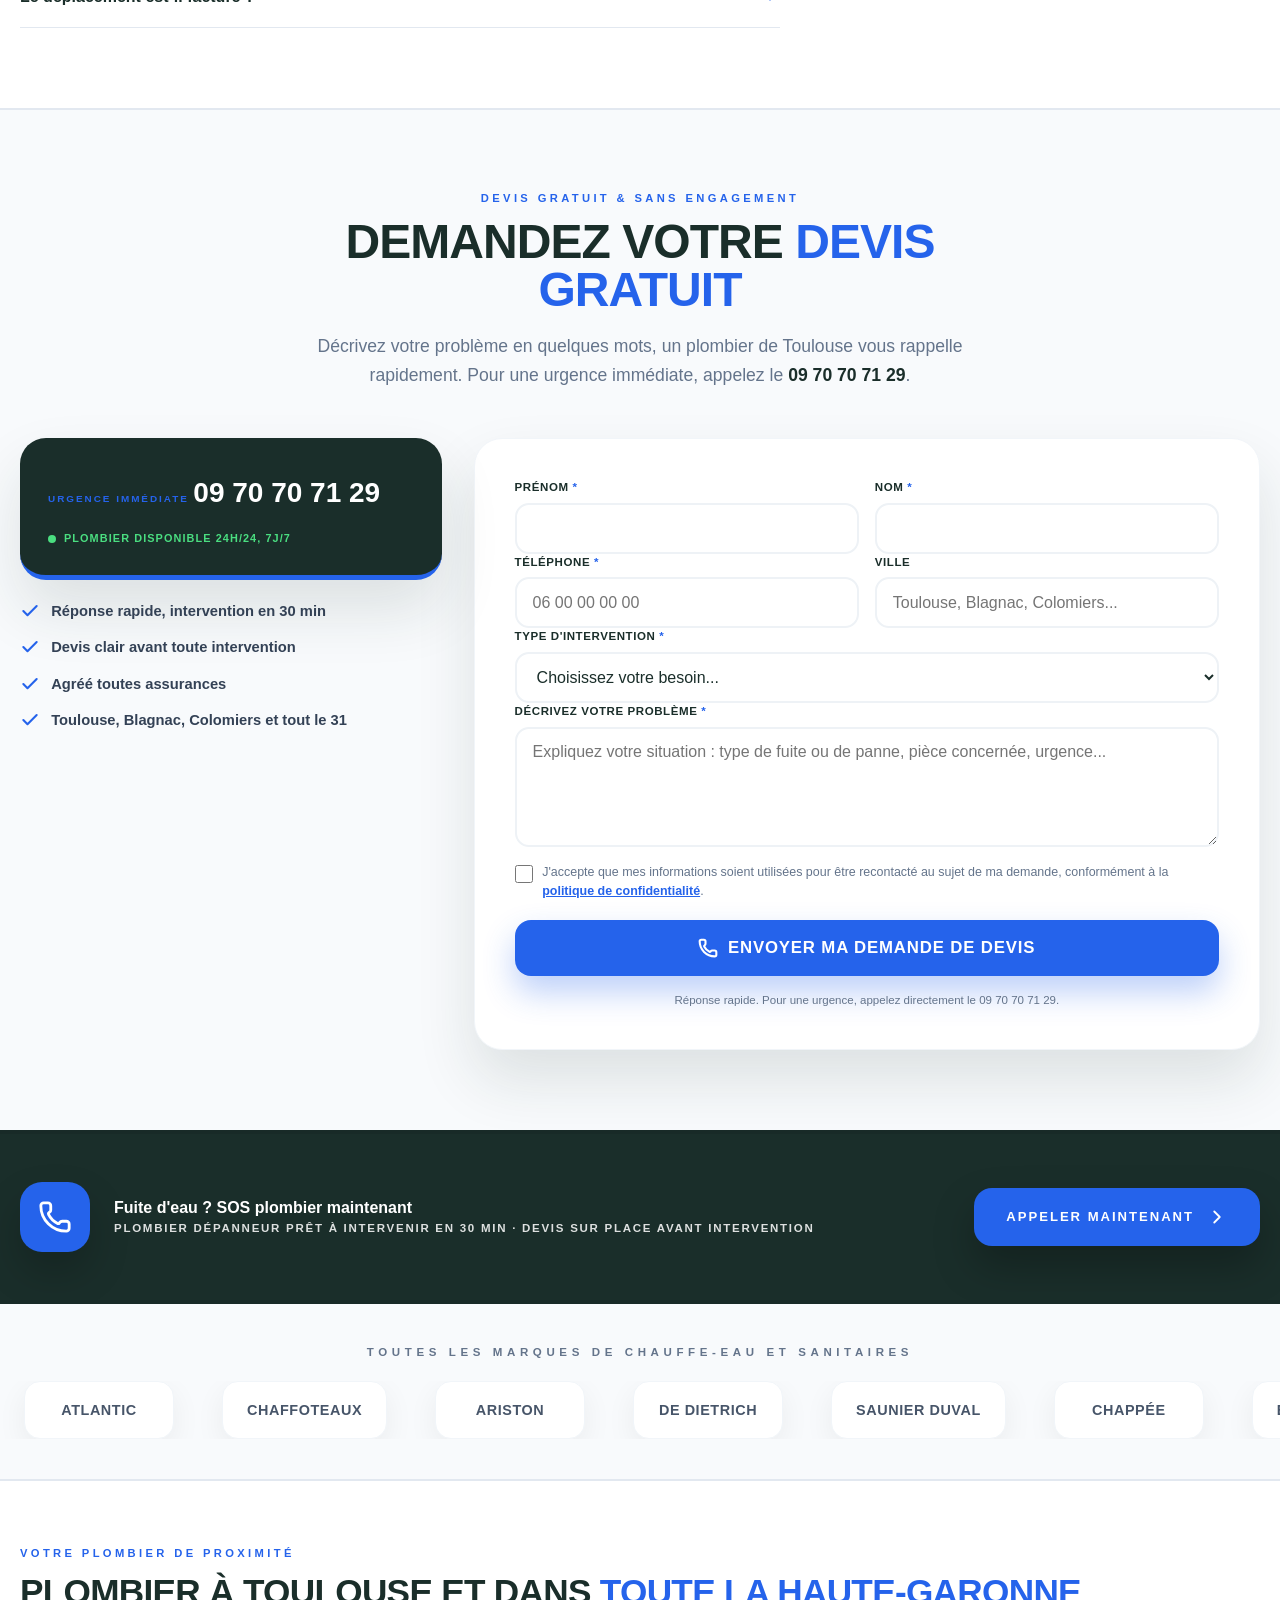
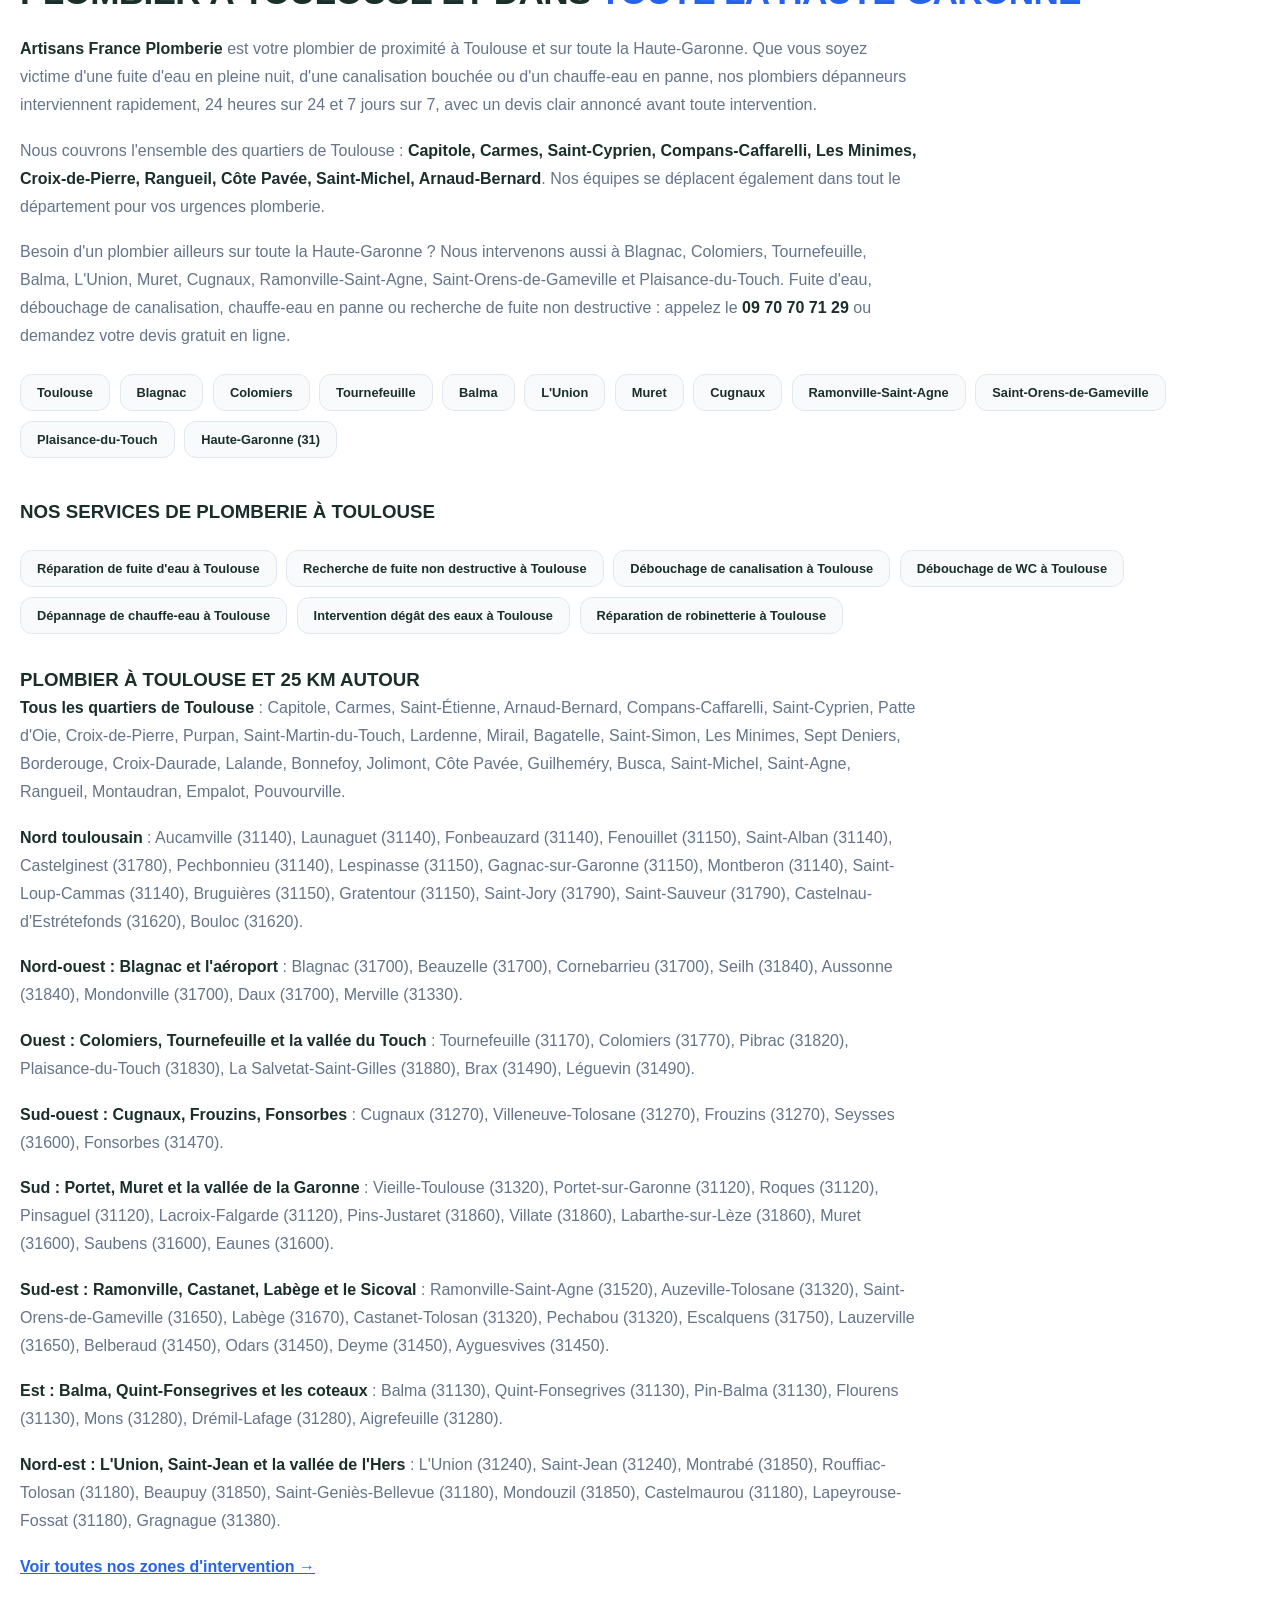
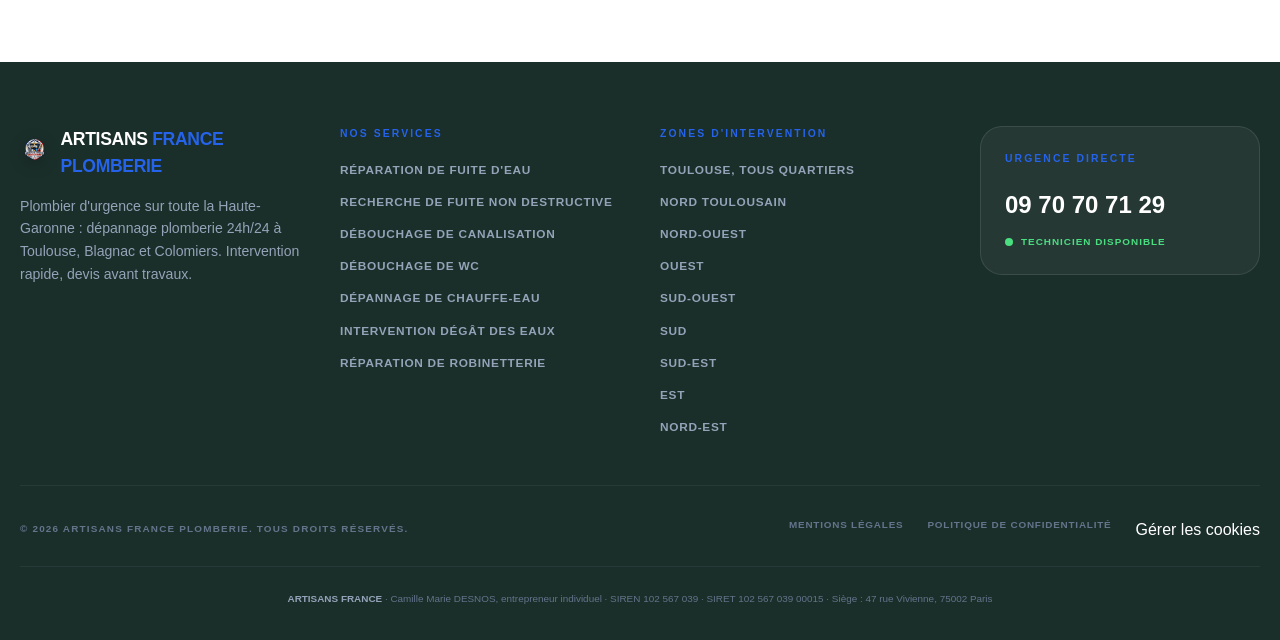
==== commit ca3a801d: "Site multi-pages SEO, sitemap, robots.txt, llms.txt et campagne Google Ads - Corrige le canonical, o" ====
--- a/index.html
+++ b/index.html
@@ -1,3 +1,4 @@
+
 
 <!DOCTYPE html>
 <html lang="fr">
@@ -5,6 +6,14 @@
 <head>
     <meta charset="utf-8">
     <meta name="viewport" content="width=device-width, initial-scale=1">
+
+    <!-- Google Tag Manager -->
+    <script>(function(w,d,s,l,i){w[l]=w[l]||[];w[l].push({'gtm.start':
+    new Date().getTime(),event:'gtm.js'});var f=d.getElementsByTagName(s)[0],
+    j=d.createElement(s),dl=l!='dataLayer'?'&l='+l:'';j.async=true;j.src=
+    'https://www.googletagmanager.com/gtm.js?id='+i+dl;f.parentNode.insertBefore(j,f);
+    })(window,document,'script','dataLayer','GTM-PZ6QSD93');</script>
+    <!-- End Google Tag Manager -->
 
     <!-- Consentement Google (Consent Mode v2) : tout refusé par défaut, mis à jour après le choix de l'internaute -->
     <script>
@@ -20,789 +29,38 @@
             wait_for_update: 500
         });
     </script>
-    <!--
-        GOOGLE ADS / GTM : décommentez les 2 lignes ci-dessous et remplacez l'identifiant par le vôtre
-        (AW-XXXX pour Google Ads, ou G-XXXX pour Google Analytics 4). Grâce au Consent Mode v2 ci-dessus
-        et au bandeau de consentement, aucun cookie publicitaire ne se déclenche tant que l'internaute
-        n'a pas accepté.
-        <script async src="https://www.googletagmanager.com/gtag/js?id=AW-XXXXXXXXXX"></script>
-        <script>gtag('js', new Date()); gtag('config', 'AW-XXXXXXXXXX');</script>
-    -->
-
-    <link rel="icon" type="image/png" sizes="32x32" href="[data-uri]">
-    <link rel="icon" type="image/png" sizes="16x16" href="[data-uri]">
-    <link rel="icon" type="image/png" sizes="192x192" href="[data-uri]">
-    <link rel="apple-touch-icon" sizes="180x180" href="[data-uri]">
-    <style>
-/* ============================================================
-   Artisans France Plomberie
-   Feuille de style principale (aucune dépendance externe)
-   ============================================================ */
-
-:root {
-    --blue: #2563EB;
-    --blue-dark: #1D4ED8;
-    --dark: #1a2e2a;
-    --dark-soft: #24413b;
-    --bg-light: #f8fafc;
-    --bg-lighter: #fafafa;
-    --slate: #64748b;
-    --border: #e2e8f0;
-    --radius-lg: 40px;
-    --radius-md: 24px;
-    --radius-sm: 14px;
-    --shadow-lg: 0 30px 60px rgba(26, 46, 42, 0.12);
-    --shadow-md: 0 10px 30px rgba(0, 0, 0, 0.06);
-}
-
-* { margin: 0; padding: 0; box-sizing: border-box; }
-
-html { scroll-behavior: smooth; }
-
-body {
-    font-family: -apple-system, BlinkMacSystemFont, "Segoe UI", Roboto, Inter, Arial, sans-serif;
-    color: var(--dark);
-    background: #fff;
-    line-height: 1.5;
-    overflow-x: hidden;
-    -webkit-font-smoothing: antialiased;
-}
-
-img { max-width: 100%; display: block; }
-a { color: inherit; }
-
-.container {
-    width: 100%;
-    max-width: 1280px;
-    margin: 0 auto;
-    padding: 0 1.25rem;
-}
-
-.sr-only {
-    position: absolute; width: 1px; height: 1px; padding: 0; margin: -1px;
-    overflow: hidden; clip: rect(0, 0, 0, 0); white-space: nowrap; border: 0;
-}
-.sr-only.focus-visible-skip:focus,
-.sr-only:focus {
-    position: fixed; top: 1rem; left: 1rem; width: auto; height: auto;
-    padding: .75rem 1.25rem; background: var(--dark); color: #fff;
-    border-radius: 10px; z-index: 999; clip: auto;
-}
-
-section { position: relative; }
-
-.section-eyebrow {
-    color: var(--blue);
-    font-weight: 900;
-    text-transform: uppercase;
-    letter-spacing: .3em;
-    font-size: .7rem;
-    display: block;
-    margin-bottom: .75rem;
-}
-
-/* ============ HEADER ============ */
-.site-header {
-    position: fixed; top: 0; left: 0; right: 0; z-index: 500;
-    height: 68px;
-    background: rgba(255, 255, 255, .96);
-    backdrop-filter: blur(16px);
-    border-bottom: 1px solid var(--border);
-    display: flex; align-items: center;
-}
-.site-header .container {
-    display: flex; align-items: center; justify-content: space-between; gap: 1rem;
-}
-.brand { display: flex; align-items: center; gap: .6rem; min-width: 0; text-decoration: none; }
-.brand-mark {
-    flex-shrink: 0;
-    height: 46px; width: auto;
-    display: flex; align-items: center; justify-content: center;
-}
-.brand-mark svg, .brand-mark img { height: 100%; width: auto; display: block; filter: drop-shadow(0 4px 8px rgba(0,0,0,.18)); }
-.brand-text { display: flex; flex-direction: column; min-width: 0; line-height: 1.15; }
-.brand-name {
-    font-weight: 900; text-transform: uppercase; letter-spacing: -.02em;
-    font-size: .95rem; color: var(--dark); white-space: nowrap; overflow: hidden; text-overflow: ellipsis;
-}
-.brand-name em { color: var(--blue); font-style: normal; }
-.brand-tagline {
-    display: none;
-    font-size: .58rem; font-weight: 800; color: var(--blue);
-    text-transform: uppercase; letter-spacing: .18em; opacity: .85; margin-top: 2px;
-}
-
-.main-nav { display: none; align-items: center; gap: 1.75rem; }
-.main-nav a {
-    text-decoration: none; color: var(--dark); font-weight: 700; font-size: .85rem;
-    text-transform: uppercase; letter-spacing: .05em; transition: color .2s;
-}
-.main-nav a:hover { color: var(--blue); }
-
-.header-cta { display: none; align-items: center; gap: .9rem; }
-.assur-badge {
-    display: flex; align-items: center; gap: .4rem;
-    color: #16794c; background: #ecfdf5; border: 1px solid #bbf7d0;
-    padding: .5rem .8rem; border-radius: 999px;
-    font-size: .68rem; font-weight: 800; text-transform: uppercase; letter-spacing: .05em;
-    white-space: nowrap;
-}
-.call-btn {
-    display: inline-flex; align-items: center; gap: .6rem;
-    background: var(--blue); color: #fff; text-decoration: none;
-    font-weight: 900; text-transform: uppercase; letter-spacing: .02em;
-    padding: .75rem 1.4rem; border-radius: 999px; font-size: .85rem;
-    box-shadow: 0 10px 24px rgba(37, 99, 235, .3);
-    transition: background .2s, transform .15s;
-    white-space: nowrap;
-}
-.call-btn:hover { background: var(--dark); }
-.call-btn:active { transform: scale(.96); }
-
-.burger {
-    display: inline-flex; align-items: center; justify-content: center;
-    width: 44px; height: 44px; border-radius: 12px; border: none;
-    background: transparent; color: var(--dark); cursor: pointer;
-}
-.burger:hover { background: #f1f5f9; }
-
-/* ============ MOBILE MENU ============ */
-.mobile-menu {
-    position: fixed; inset: 0; z-index: 600; background: #fff;
-    display: flex; flex-direction: column;
-    transform: translateX(-100%); opacity: 0; pointer-events: none;
-    transition: transform .3s ease, opacity .3s ease;
-}
-.mobile-menu.is-open { transform: translateX(0); opacity: 1; pointer-events: auto; }
-.mobile-menu-head {
-    display: flex; align-items: center; justify-content: space-between;
-    height: 68px; padding: 0 1.25rem; border-bottom: 1px solid var(--border); flex-shrink: 0;
-}
-.mobile-menu-body { flex: 1; overflow-y: auto; padding: 2rem 1.25rem; display: flex; flex-direction: column; }
-.mobile-call-card {
-    display: flex; align-items: center; gap: 1rem;
-    background: var(--blue); color: #fff; text-decoration: none;
-    border-radius: 20px; padding: 1.25rem; box-shadow: 0 10px 24px rgba(37, 99, 235, .3);
-}
-.mobile-call-icon {
-    flex-shrink: 0; width: 48px; height: 48px; border-radius: 14px;
-    background: rgba(255, 255, 255, .18); display: flex; align-items: center; justify-content: center;
-}
-.mobile-call-card strong { display: block; font-size: 1.3rem; font-weight: 900; }
-.mobile-call-card span { font-size: .65rem; font-weight: 800; text-transform: uppercase; letter-spacing: .2em; opacity: .9; }
-.mobile-nav { margin-top: 2rem; display: flex; flex-direction: column; }
-.mobile-nav a {
-    padding: 1rem 0; border-bottom: 1px solid var(--border);
-    text-decoration: none; color: var(--dark); font-weight: 900; text-transform: uppercase; letter-spacing: .08em;
-}
-.mobile-nav a:last-child { border-bottom: none; }
-.mobile-menu-foot {
-    margin-top: auto; padding-top: 2rem; display: flex; align-items: center; justify-content: center; gap: .5rem;
-    color: #16794c; font-weight: 800; font-size: .65rem; text-transform: uppercase; letter-spacing: .18em;
-}
-
-/* ============ HERO ============ */
-.hero {
-    position: relative;
-    min-height: 100vh;
-    display: flex; align-items: center;
-    padding: 6.5rem 0 3rem;
-    background:
-        radial-gradient(ellipse 900px 500px at 85% 15%, rgba(37, 99, 235, .28), transparent 60%),
-        radial-gradient(ellipse 700px 500px at 10% 90%, rgba(37, 99, 235, .15), transparent 60%),
-        linear-gradient(160deg, #142622 0%, var(--dark) 55%, #0f1e1b 100%);
-    color: #fff; overflow: hidden;
-}
-.hero::before {
-    content: ""; position: absolute; inset: 0; opacity: .5; pointer-events: none;
-    background-image: radial-gradient(circle, rgba(255,255,255,.06) 1px, transparent 1px);
-    background-size: 26px 26px;
-}
-.hero-inner { position: relative; z-index: 2; max-width: 780px; }
-.hero-badge {
-    display: inline-flex; align-items: center; gap: .6rem;
-    background: rgba(255, 255, 255, .06); border: 1px solid rgba(255, 255, 255, .12);
-    padding: .55rem 1.1rem; border-radius: 999px; margin-bottom: 1.5rem;
-    backdrop-filter: blur(10px);
-}
-.pulse-dot { position: relative; width: 10px; height: 10px; flex-shrink: 0; }
-.pulse-dot::before, .pulse-dot::after {
-    content: ""; position: absolute; inset: 0; border-radius: 50%; background: var(--blue);
-}
-.pulse-dot::before { animation: pulse-ring 1.8s cubic-bezier(0,0,.2,1) infinite; }
-@keyframes pulse-ring {
-    0% { transform: scale(1); opacity: .7; }
-    100% { transform: scale(2.6); opacity: 0; }
-}
-.hero-badge span { font-size: .68rem; font-weight: 900; text-transform: uppercase; letter-spacing: .18em; }
-.hero-badge b { color: var(--blue); font-weight: 900; }
-
-.hero h1 {
-    font-size: clamp(2.4rem, 6vw, 4.5rem);
-    font-weight: 900; text-transform: uppercase; letter-spacing: -.03em;
-    line-height: .95; margin-bottom: 1.5rem;
-}
-.hero h1 .accent { color: var(--blue); }
-
-.hero p.lead {
-    font-size: clamp(1rem, 1.6vw, 1.35rem); font-weight: 500; color: rgba(255,255,255,.88);
-    max-width: 620px; margin-bottom: 2.25rem; line-height: 1.6;
-}
-
-.hero-actions { display: flex; flex-wrap: wrap; align-items: center; gap: 1.25rem; }
-.hero-call {
-    display: inline-flex; align-items: center; gap: 1rem;
-    background: var(--blue); color: #fff; text-decoration: none;
-    font-weight: 900; text-transform: uppercase; letter-spacing: .04em;
-    padding: 1.25rem 2.25rem; border-radius: 20px; font-size: clamp(1.1rem, 2vw, 1.6rem);
-    box-shadow: 0 20px 50px rgba(37, 99, 235, .4);
-    transition: transform .2s, background .2s;
-}
-.hero-call:hover { background: #fff; color: var(--dark); transform: scale(1.02); }
-.hero-call:active { transform: scale(.97); }
-
-.trust-chip {
-    display: inline-flex; align-items: center; gap: .6rem;
-    background: rgba(0,0,0,.22); border: 1px solid rgba(255,255,255,.1);
-    padding: .8rem 1.1rem; border-radius: 16px; backdrop-filter: blur(6px);
-}
-.trust-chip span { font-size: .78rem; font-weight: 700; color: rgba(255,255,255,.92); }
-
-/* ============ MARQUEE (assurances + marques) ============ */
-.marquee-section { padding: 2.5rem 0; background: #fff; border-bottom: 1px solid var(--border); }
-.marquee-heading {
-    display: flex; align-items: center; justify-content: center; gap: .5rem; margin-bottom: 1.25rem;
-    color: #16794c; font-weight: 900; font-size: .72rem; text-transform: uppercase; letter-spacing: .12em;
-}
-.marquee-viewport { width: 100%; overflow: hidden; }
-.marquee-track {
-    display: flex; align-items: center; width: max-content;
-    animation: marquee-scroll 32s linear infinite;
-}
-.marquee-viewport:hover .marquee-track { animation-play-state: paused; }
-@keyframes marquee-scroll {
-    from { transform: translateX(0); }
-    to { transform: translateX(-50%); }
-}
-.marquee-item { flex-shrink: 0; display: flex; align-items: center; justify-content: center; margin: 0 1.5rem; }
-.marquee-item img { height: 34px; width: auto; object-fit: contain; opacity: .65; transition: opacity .2s; }
-.marquee-item img:hover { opacity: 1; }
-.brand-chip {
-    background: #fff; border: 1px solid #f1f5f9; box-shadow: var(--shadow-md);
-    border-radius: 16px; padding: 1rem 1.5rem; min-width: 150px; text-align: center;
-}
-.brand-chip span { font-weight: 900; text-transform: uppercase; letter-spacing: .04em; color: #475569; font-size: .9rem; }
-
-/* ============ STEPS ============ */
-.steps-section { padding: 4.5rem 0; background: #fff; border-bottom: 1px solid var(--border); }
-.section-head { max-width: 720px; margin: 0 auto 3rem; text-align: center; }
-.section-head h2 {
-    font-size: clamp(1.8rem, 4vw, 3rem); font-weight: 900; text-transform: uppercase;
-    letter-spacing: -.02em; line-height: 1; margin-bottom: 1.1rem;
-}
-.section-head h2 .accent { color: var(--blue); }
-.section-head p { color: var(--slate); font-weight: 500; font-size: clamp(.95rem, 1.4vw, 1.1rem); line-height: 1.65; }
-.section-head strong { color: var(--dark); }
-
-.steps-grid {
-    display: grid; grid-template-columns: repeat(2, 1fr); gap: 1rem;
-    max-width: 980px; margin: 0 auto;
-}
-.step-card {
-    background: var(--bg-light); border-left: 4px solid var(--blue);
-    border-radius: 18px; padding: 1.5rem; text-align: center;
-}
-.step-top { display: flex; align-items: center; justify-content: center; gap: .5rem; margin-bottom: .75rem; color: var(--blue); }
-.step-num { font-weight: 900; font-size: 1.4rem; }
-.step-label { font-size: .65rem; font-weight: 900; text-transform: uppercase; letter-spacing: .1em; color: var(--slate); margin-bottom: .35rem; }
-.step-title { font-weight: 900; font-size: .95rem; color: var(--dark); line-height: 1.3; }
-
-.steps-cta { text-align: center; margin-top: 3rem; }
-.pill-btn {
-    display: inline-flex; align-items: center; gap: .7rem;
-    background: var(--dark); color: #fff; text-decoration: none;
-    font-weight: 900; text-transform: uppercase; letter-spacing: .15em; font-size: .78rem;
-    padding: 1.1rem 2rem; border-radius: 16px;
-    box-shadow: 0 16px 32px rgba(26, 46, 42, .2);
-    transition: background .2s, transform .2s;
-}
-.pill-btn:hover { background: var(--blue); transform: scale(1.03); }
-.steps-cta p { margin-top: 1rem; font-size: .68rem; font-weight: 800; text-transform: uppercase; letter-spacing: .1em; color: var(--slate); }
-
-/* ============ CTA BANDS ============ */
-.cta-band {
-    background: var(--blue); color: #fff; padding: 3rem 0;
-    border-top: 4px solid rgba(0,0,0,.08); border-bottom: 4px solid rgba(0,0,0,.08);
-    overflow: hidden; position: relative;
-}
-.cta-band.is-dark { background: var(--dark); }
-.cta-band .container {
-    display: flex; flex-wrap: wrap; align-items: center; justify-content: space-between; gap: 2rem;
-    position: relative; z-index: 2;
-}
-.cta-band-left { display: flex; align-items: center; gap: 1.5rem; text-align: left; }
-.cta-icon {
-    flex-shrink: 0; width: 70px; height: 70px; border-radius: 22px;
-    background: #fff; color: var(--blue); display: flex; align-items: center; justify-content: center;
-    box-shadow: 0 20px 40px rgba(0,0,0,.2);
-}
-.cta-band.is-dark .cta-icon { background: var(--blue); color: #fff; }
-.cta-band-left h3 { font-size: clamp(1.4rem, 3vw, 2.4rem); font-weight: 900; text-transform: uppercase; letter-spacing: -.02em; line-height: 1; margin-bottom: .6rem; }
-.cta-band-left p { font-weight: 800; text-transform: uppercase; font-size: .72rem; letter-spacing: .15em; opacity: .85; }
-.cta-band-btn {
-    display: inline-flex; align-items: center; gap: .75rem;
-    background: var(--dark); color: #fff; text-decoration: none;
-    font-weight: 900; text-transform: uppercase; letter-spacing: .15em; font-size: .82rem;
-    padding: 1.1rem 2rem; border-radius: 18px;
-    box-shadow: 0 20px 40px rgba(0,0,0,.25);
-    transition: transform .2s, background .2s, color .2s;
-}
-.cta-band-btn:hover { background: #fff; color: var(--blue); transform: scale(1.04); }
-.cta-band.is-dark .cta-band-btn { background: var(--blue); }
-.cta-band.is-dark .cta-band-btn:hover { background: #fff; color: var(--blue); }
-
-/* ============ WHY SECTION ============ */
-.why-section { padding: 5rem 0; background: #fff; }
-.why-grid { display: flex; flex-direction: column; gap: 3rem; align-items: center; }
-.why-visual { width: 100%; max-width: 460px; position: relative; }
-.why-visual-panel {
-    border-radius: 36px; overflow: hidden; aspect-ratio: 4/5;
-    background:
-        radial-gradient(circle at 30% 20%, rgba(37, 99, 235,.35), transparent 55%),
-        linear-gradient(150deg, var(--dark) 0%, #0f211d 100%);
-    display: flex; align-items: center; justify-content: center;
-    box-shadow: var(--shadow-lg); border: 8px solid var(--bg-lighter);
-}
-.why-visual-panel svg { width: 40%; height: 40%; color: rgba(255,255,255,.9); }
-.why-visual-panel img { width: 100%; height: 100%; object-fit: cover; }
-.why-badge {
-    position: absolute; bottom: -1.25rem; left: -.5rem;
-    background: var(--dark); color: #fff; padding: 1.5rem 1.75rem; border-radius: 26px;
-    box-shadow: 0 20px 40px rgba(0,0,0,.3); border-bottom: 6px solid var(--blue);
-    transform: rotate(-3deg);
-}
-.why-badge svg { color: var(--blue); margin-bottom: .75rem; }
-.why-badge strong { display: block; font-size: 1.25rem; font-weight: 900; text-transform: uppercase; letter-spacing: -.01em; line-height: 1.15; }
-.why-badge strong em { color: var(--blue); font-style: normal; }
-.why-badge small { display: block; margin-top: .6rem; font-size: .6rem; font-weight: 700; color: rgba(255,255,255,.5); text-transform: uppercase; letter-spacing: .15em; }
-
-.why-content { flex: 1; min-width: 0; width: 100%; }
-.why-content h2 { font-size: clamp(2rem, 5vw, 3.2rem); font-weight: 900; text-transform: uppercase; letter-spacing: -.02em; line-height: .95; margin-bottom: 2rem; }
-.feature-list { display: flex; flex-direction: column; gap: 1.25rem; }
-.feature-card { background: var(--bg-lighter); border-left: 4px solid var(--blue); border-radius: 22px; padding: 1.5rem; }
-.feature-card h3 { font-size: 1rem; font-weight: 900; text-transform: uppercase; letter-spacing: -.01em; margin-bottom: .6rem; }
-.feature-card p { color: var(--slate); font-weight: 500; line-height: 1.6; font-size: .95rem; }
-.why-actions { display: flex; flex-wrap: wrap; gap: 1.25rem; align-items: center; margin-top: 2rem; }
-.big-call-btn {
-    display: inline-block; background: var(--blue); color: #fff; text-decoration: none;
-    font-weight: 900; text-transform: uppercase; letter-spacing: .04em; text-align: center;
-    padding: 1.15rem 2.25rem; border-radius: 18px; font-size: 1.05rem;
-    box-shadow: 0 20px 40px rgba(37, 99, 235, .3);
-    transition: transform .2s;
-}
-.big-call-btn:hover { transform: scale(1.02); }
-
-/* ============ SERVICES ============ */
-.services-section { padding: 5rem 0; background: #fff; }
-.services-head { display: flex; flex-wrap: wrap; align-items: flex-end; justify-content: space-between; gap: 2rem; margin-bottom: 3.5rem; }
-.services-head h2 { font-size: clamp(2rem, 5vw, 3.8rem); font-weight: 900; text-transform: uppercase; letter-spacing: -.02em; line-height: .95; }
-.services-head p { color: var(--slate); font-weight: 500; font-size: 1.05rem; max-width: 340px; }
-
-.services-grid { display: grid; grid-template-columns: 1fr; gap: 1.75rem; }
-.service-card {
-    background: #fff; border: 1px solid #f1f5f9; border-radius: 32px; padding: 1.25rem;
-    box-shadow: var(--shadow-md); transition: transform .4s, box-shadow .4s;
-    display: flex; flex-direction: column;
-}
-.service-card:hover { transform: translateY(-6px); box-shadow: 0 30px 60px rgba(0,0,0,.1); }
-.service-visual {
-    position: relative; border-radius: 26px; overflow: hidden; height: 200px; margin-bottom: 1.5rem;
-    display: flex; align-items: center; justify-content: center;
-    background: linear-gradient(135deg, var(--dark), #0f211d);
-}
-.service-visual svg { width: 34%; height: 34%; color: rgba(255,255,255,.85); }
-.service-visual img { position: absolute; inset: 0; width: 100%; height: 100%; object-fit: cover; }
-.service-tag-urgent {
-    position: absolute; top: 1rem; left: 1rem; z-index: 2;
-    background: var(--blue); color: #fff; padding: .4rem .9rem; border-radius: 999px;
-    font-size: .6rem; font-weight: 900; text-transform: uppercase; letter-spacing: .1em;
-}
-.service-body { padding: 0 .5rem 1rem; flex: 1; display: flex; flex-direction: column; }
-.service-badge {
-    display: inline-block; background: rgba(37, 99, 235,.1); color: var(--blue);
-    padding: .3rem .8rem; border-radius: 999px; font-size: .62rem; font-weight: 900;
-    text-transform: uppercase; letter-spacing: .08em; margin-bottom: .75rem; width: fit-content;
-}
-.service-body h3 { font-size: 1.4rem; font-weight: 900; text-transform: uppercase; letter-spacing: -.02em; margin-bottom: .6rem; }
-.service-body p { color: var(--slate); font-weight: 700; font-size: .72rem; text-transform: uppercase; letter-spacing: .04em; margin-bottom: 1.75rem; line-height: 1.5; }
-.service-call {
-    margin-top: auto; display: flex; align-items: center; justify-content: space-between;
-    background: var(--bg-light); padding: 1rem 1.3rem; border-radius: 18px; text-decoration: none;
-    transition: background .3s;
-}
-.service-call:hover { background: var(--blue); }
-.service-call span { font-size: .68rem; font-weight: 900; text-transform: uppercase; letter-spacing: .06em; color: #475569; transition: color .3s; }
-.service-call:hover span { color: #fff; }
-.service-call .icon-circle { background: #fff; width: 38px; height: 38px; border-radius: 50%; display: flex; align-items: center; justify-content: center; box-shadow: var(--shadow-md); }
-.service-call .icon-circle svg { color: var(--blue); }
-
-/* ============ ACTION / FAQ SECTION ============ */
-.action-section { padding: 5rem 0; background: #fff; border-top: 1px solid var(--border); border-bottom: 1px solid var(--border); }
-.action-grid { display: flex; flex-direction: column-reverse; gap: 3rem; }
-.action-badge {
-    display: inline-block; background: rgba(37, 99, 235,.1); color: var(--blue);
-    padding: .5rem 1rem; border-radius: 10px; font-size: .65rem; font-weight: 900;
-    text-transform: uppercase; letter-spacing: .1em; margin-bottom: 1.5rem;
-}
-.action-content h2 { font-size: clamp(2.2rem, 6vw, 4.2rem); font-weight: 900; text-transform: uppercase; letter-spacing: -.02em; line-height: .92; margin-bottom: 1.75rem; }
-.action-content > p.lead { font-size: clamp(1rem, 1.6vw, 1.2rem); color: var(--slate); font-weight: 500; line-height: 1.65; max-width: 560px; margin-bottom: 2.25rem; }
-
-.reassurance-grid { display: grid; grid-template-columns: 1fr 1fr; gap: 1rem; margin-bottom: 2.25rem; }
-.reassurance-item { display: flex; align-items: flex-start; gap: .75rem; background: var(--bg-lighter); padding: 1.1rem; border-radius: 18px; }
-.reassurance-item svg { color: var(--blue); flex-shrink: 0; margin-top: .1rem; }
-.reassurance-item strong { display: block; font-size: .8rem; font-weight: 900; text-transform: uppercase; letter-spacing: -.01em; }
-.reassurance-item span { font-size: .72rem; color: var(--slate); font-weight: 500; }
-
-.situations h3 { font-size: 1.1rem; font-weight: 900; text-transform: uppercase; letter-spacing: -.01em; margin-bottom: 1rem; }
-.situations ul { list-style: none; display: flex; flex-direction: column; gap: .75rem; margin-bottom: 2.25rem; }
-.situations li { display: flex; align-items: center; gap: .75rem; color: #475569; font-weight: 500; font-size: .9rem; }
-.situations li svg { color: var(--blue); flex-shrink: 0; }
-.situations li strong { color: var(--dark); }
-
-.action-ctas { display: flex; flex-direction: column; gap: 1rem; margin-bottom: 1.5rem; }
-.outline-btn {
-    background: #fff; color: var(--dark); border: 2px solid var(--dark); text-decoration: none;
-    font-weight: 900; text-transform: uppercase; letter-spacing: .1em; font-size: .8rem; text-align: center;
-    padding: 1.05rem 1.75rem; border-radius: 18px; transition: background .2s, color .2s;
-}
-.outline-btn:hover { background: var(--dark); color: #fff; }
-.social-proof { display: flex; align-items: center; gap: .6rem; }
-.social-proof svg { color: var(--blue); }
-.social-proof span { font-size: .72rem; font-weight: 900; text-transform: uppercase; letter-spacing: .06em; color: var(--dark); }
-
-.action-visual { width: 100%; position: relative; }
-.action-visual-panel {
-    border-radius: 32px; overflow: hidden; aspect-ratio: 4/5;
-    background:
-        radial-gradient(circle at 70% 20%, rgba(37, 99, 235,.3), transparent 55%),
-        linear-gradient(160deg, #0f211d 0%, var(--dark) 100%);
-    border: 10px solid var(--bg-lighter); box-shadow: var(--shadow-lg);
-    display: flex; align-items: center; justify-content: center;
-}
-.action-visual-panel svg { width: 36%; height: 36%; color: rgba(255,255,255,.85); }
-.action-visual-panel img { width: 100%; height: 100%; object-fit: cover; }
-.time-badge {
-    position: absolute; bottom: -1.5rem; right: 1rem;
-    background: #fff; padding: 1.25rem 1.75rem; border-radius: 24px;
-    box-shadow: var(--shadow-lg); text-align: center; border: 1px solid #f1f5f9;
-}
-.time-badge strong { display: block; font-size: 2rem; font-weight: 900; color: var(--blue); line-height: 1; }
-.time-badge span { font-size: .58rem; font-weight: 900; text-transform: uppercase; letter-spacing: .1em; color: var(--dark); }
-
-.faq-block { margin-top: 4rem; max-width: 760px; }
-.faq-block h3 { font-size: clamp(1.4rem, 3vw, 1.9rem); font-weight: 900; text-transform: uppercase; letter-spacing: -.02em; margin-bottom: 1.5rem; }
-.faq-item { border-bottom: 1px solid var(--border); padding: 1.1rem 0; }
-.faq-item summary {
-    display: flex; align-items: center; justify-content: space-between; gap: 1rem;
-    cursor: pointer; list-style: none; font-weight: 700; font-size: 1rem;
-}
-.faq-item summary::-webkit-details-marker { display: none; }
-.faq-item summary svg { color: var(--blue); flex-shrink: 0; transition: transform .2s; }
-.faq-item[open] summary svg { transform: rotate(180deg); }
-.faq-item p { margin-top: .75rem; color: var(--slate); font-weight: 500; line-height: 1.65; font-size: .92rem; }
-
-/* ============ FOOTER ============ */
-.site-footer { background: var(--dark); color: #fff; padding: 4rem 0 2rem; }
-.footer-grid { display: grid; grid-template-columns: 1fr; gap: 2.5rem; margin-bottom: 3rem; }
-.footer-brand { display: flex; align-items: center; gap: .75rem; margin-bottom: 1rem; }
-.footer-brand .brand-mark { height: 42px; width: auto; }
-.footer-brand span { font-size: 1.1rem; font-weight: 900; text-transform: uppercase; letter-spacing: -.02em; }
-.footer-brand span em { color: var(--blue); font-style: normal; }
-.footer-col p { color: #94a3b8; font-size: .88rem; line-height: 1.6; font-weight: 500; max-width: 320px; }
-.footer-col h4 { font-size: .65rem; font-weight: 900; text-transform: uppercase; letter-spacing: .2em; color: var(--blue); margin-bottom: 1.25rem; }
-.footer-col ul { list-style: none; display: flex; flex-direction: column; gap: .9rem; }
-.footer-col ul li, .footer-col ul a {
-    font-size: .74rem; font-weight: 800; text-transform: uppercase; letter-spacing: .06em; color: #94a3b8;
-    text-decoration: none; transition: color .2s;
-}
-.footer-col ul a:hover { color: #fff; }
-.footer-urgence { background: rgba(255,255,255,.05); border: 1px solid rgba(255,255,255,.1); padding: 1.5rem; border-radius: 22px; }
-.footer-urgence a { display: block; font-size: 1.5rem; font-weight: 900; color: #fff; text-decoration: none; margin-bottom: .75rem; }
-.footer-urgence a:hover { color: var(--blue); }
-.footer-status { display: flex; align-items: center; gap: .5rem; color: #4ade80; }
-.footer-status .dot { width: 8px; height: 8px; border-radius: 50%; background: #4ade80; animation: pulse-ring 1.8s infinite; }
-.footer-status span { font-size: .62rem; font-weight: 900; text-transform: uppercase; letter-spacing: .1em; }
-.footer-bottom {
-    padding-top: 2rem; border-top: 1px solid rgba(255,255,255,.06);
-    display: flex; flex-direction: column; align-items: center; gap: 1rem; text-align: center;
-}
-.footer-bottom p { font-size: .62rem; font-weight: 800; color: #64748b; text-transform: uppercase; letter-spacing: .12em; }
-.footer-legal-nav { display: flex; gap: 1.5rem; flex-wrap: wrap; justify-content: center; }
-.footer-legal-nav a { font-size: .62rem; font-weight: 700; color: #64748b; text-transform: uppercase; letter-spacing: .08em; text-decoration: none; }
-.footer-legal-nav a:hover { color: #fff; }
-
-/* ============ STICKY MOBILE CTA ============ */
-.sticky-cta {
-    position: fixed; left: 1.25rem; right: 1.25rem; bottom: 1.25rem; z-index: 400;
-    transform: translateY(160%); transition: transform .4s ease;
-}
-.sticky-cta.is-visible { transform: translateY(0); }
-.sticky-cta a {
-    display: flex; align-items: center; gap: 1rem; text-decoration: none;
-    background: var(--dark); color: #fff; padding: .5rem; border-radius: 22px;
-    box-shadow: 0 20px 40px rgba(0,0,0,.35); border: 1px solid rgba(255,255,255,.08);
-}
-.sticky-cta .icon-box {
-    flex-shrink: 0; width: 52px; height: 52px; border-radius: 16px;
-    background: var(--blue); display: flex; align-items: center; justify-content: center;
-    animation: pulse-ring2 2s infinite;
-}
-@keyframes pulse-ring2 {
-    0%, 100% { box-shadow: 0 0 0 0 rgba(37, 99, 235,.4); }
-    50% { box-shadow: 0 0 0 10px rgba(37, 99, 235,0); }
-}
-.sticky-cta .txt { display: flex; flex-direction: column; }
-.sticky-cta .txt span { font-size: .58rem; font-weight: 900; color: var(--blue); text-transform: uppercase; letter-spacing: .15em; }
-.sticky-cta .txt strong { font-size: .95rem; font-weight: 900; text-transform: uppercase; }
-.sticky-cta .chevron { margin-left: auto; margin-right: .75rem; background: rgba(255,255,255,.1); padding: .5rem; border-radius: 50%; display: flex; }
-
-/* ============ LEGAL PAGES ============ */
-.legal-page { padding: 8rem 0 5rem; max-width: 760px; margin: 0 auto; }
-.legal-page h1 { font-size: 2rem; font-weight: 900; text-transform: uppercase; margin-bottom: 2rem; }
-.legal-page h2 { font-size: 1.15rem; font-weight: 900; margin: 2rem 0 .75rem; }
-.legal-page p, .legal-page li { color: var(--slate); line-height: 1.7; font-size: .95rem; }
-.legal-page .placeholder { background: #fff7ed; border: 1px dashed var(--blue); padding: 1rem 1.25rem; border-radius: 14px; color: #9a3412; font-size: .85rem; margin: 1rem 0; }
-.legal-back { display: inline-flex; align-items: center; gap: .5rem; margin-top: 2.5rem; color: var(--blue); font-weight: 800; text-decoration: none; text-transform: uppercase; font-size: .8rem; letter-spacing: .06em; }
-
-/* ============ FOOTER LEGAL IDENTITY ============ */
-.footer-identity {
-    margin-top: 1.5rem; padding-top: 1.5rem; border-top: 1px solid rgba(255,255,255,.06);
-    font-size: .62rem; color: #64748b; line-height: 1.7; text-align: center; font-weight: 500;
-}
-.footer-identity strong { color: #94a3b8; font-weight: 800; }
-
-/* ============ CONSENT BANNER (CMP, Google Consent Mode v2) ============ */
-.cmp-banner {
-    position: fixed; left: 1rem; right: 1rem; bottom: 1rem; z-index: 900;
-    max-width: 440px; margin-left: auto;
-    background: #fff; border: 1px solid var(--border); border-radius: 22px;
-    box-shadow: 0 25px 60px rgba(15, 23, 42, .28);
-    padding: 1.5rem; display: none;
-}
-.cmp-banner.is-open { display: block; }
-.cmp-banner h2 { font-size: 1.05rem; font-weight: 900; text-transform: uppercase; letter-spacing: -.01em; margin-bottom: .5rem; color: var(--dark); }
-.cmp-banner p { font-size: .82rem; color: var(--slate); line-height: 1.6; font-weight: 500; margin-bottom: 1rem; }
-.cmp-banner p a { color: var(--blue); font-weight: 700; }
-.cmp-actions { display: flex; flex-direction: column; gap: .6rem; }
-.cmp-btn {
-    width: 100%; border: none; cursor: pointer; font-family: inherit; font-weight: 900;
-    text-transform: uppercase; letter-spacing: .04em; font-size: .78rem; padding: .85rem 1rem; border-radius: 13px;
-    transition: background .2s, transform .15s, color .2s;
-}
-.cmp-btn:active { transform: scale(.98); }
-.cmp-accept { background: var(--blue); color: #fff; box-shadow: 0 10px 22px rgba(37, 99, 235,.28); }
-.cmp-accept:hover { background: var(--blue-dark); }
-.cmp-refuse { background: var(--bg-light); color: var(--dark); border: 1px solid var(--border); }
-.cmp-refuse:hover { background: #eef2f6; }
-.cmp-custom-toggle { background: transparent; color: var(--slate); text-transform: none; letter-spacing: 0; font-weight: 700; font-size: .78rem; padding: .4rem; text-decoration: underline; }
-.cmp-prefs { margin: .75rem 0 0; display: none; flex-direction: column; gap: .75rem; }
-.cmp-prefs.is-open { display: flex; }
-.cmp-pref-row { display: flex; align-items: flex-start; justify-content: space-between; gap: 1rem; background: var(--bg-light); border-radius: 13px; padding: .8rem 1rem; }
-.cmp-pref-row .txt strong { display: block; font-size: .78rem; font-weight: 800; color: var(--dark); }
-.cmp-pref-row .txt span { font-size: .68rem; color: var(--slate); }
-.cmp-switch { position: relative; flex-shrink: 0; width: 42px; height: 24px; }
-.cmp-switch input { position: absolute; opacity: 0; width: 100%; height: 100%; margin: 0; cursor: pointer; }
-.cmp-switch .track { position: absolute; inset: 0; background: #cbd5e1; border-radius: 999px; transition: background .2s; }
-.cmp-switch .track::before { content: ""; position: absolute; top: 3px; left: 3px; width: 18px; height: 18px; background: #fff; border-radius: 50%; transition: transform .2s; box-shadow: 0 1px 3px rgba(0,0,0,.3); }
-.cmp-switch input:checked + .track { background: var(--blue); }
-.cmp-switch input:checked + .track::before { transform: translateX(18px); }
-.cmp-switch input:disabled + .track { background: #86efac; }
-.cmp-save { background: var(--dark); color: #fff; }
-.cmp-save:hover { background: #24413b; }
-.cmp-manage-link { background: none; border: none; cursor: pointer; font: inherit; color: inherit; padding: 0; }
-body.cmp-active .sticky-cta { transform: translateY(200%) !important; }
-
-/* ============ FLOATING PHONE ============ */
-.floating-phone {
-    position: fixed; right: 1.5rem; bottom: 1.75rem; z-index: 350;
-    width: 62px; height: 62px; border-radius: 50%;
-    background: var(--blue); color: #fff; text-decoration: none;
-    display: none; align-items: center; justify-content: center;
-    box-shadow: 0 14px 30px rgba(37, 99, 235, .45);
-    animation: fp-pulse 2s infinite; transition: transform .2s, background .2s;
-}
-.floating-phone:hover { background: var(--blue-dark); transform: scale(1.06); }
-.floating-phone svg { width: 26px; height: 26px; }
-@keyframes fp-pulse {
-    0%, 100% { box-shadow: 0 14px 30px rgba(37, 99, 235,.45), 0 0 0 0 rgba(37, 99, 235,.5); }
-    50% { box-shadow: 0 14px 30px rgba(37, 99, 235,.45), 0 0 0 16px rgba(37, 99, 235,0); }
-}
-@media (min-width: 1024px) { .floating-phone { display: flex; } }
-
-/* ============ SERVICE QUOTE BUTTON ============ */
-.service-quote {
-    margin-top: .6rem; width: 100%; cursor: pointer;
-    background: #fff; color: var(--dark); border: 2px solid var(--dark);
-    border-radius: 16px; padding: .8rem 1rem; font-family: inherit;
-    font-weight: 900; text-transform: uppercase; letter-spacing: .05em; font-size: .68rem;
-    display: flex; align-items: center; justify-content: center; gap: .5rem;
-    transition: background .2s, color .2s;
-}
-.service-quote:hover { background: var(--dark); color: #fff; }
-.service-quote svg { width: 16px; height: 16px; }
-
-/* ============ QUOTE MODAL ============ */
-.modal-overlay {
-    position: fixed; inset: 0; z-index: 1000;
-    background: rgba(12, 23, 48, .6); backdrop-filter: blur(4px);
-    display: flex; align-items: flex-start; justify-content: center;
-    padding: 1.5rem 1rem; overflow-y: auto;
-    opacity: 0; pointer-events: none; transition: opacity .25s;
-}
-.modal-overlay.is-open { opacity: 1; pointer-events: auto; }
-.modal-card {
-    background: #fff; border-radius: 26px; width: 100%; max-width: 520px;
-    margin: auto; padding: 1.75rem; position: relative;
-    box-shadow: 0 30px 70px rgba(0,0,0,.35);
-    transform: translateY(16px); transition: transform .25s;
-}
-.modal-overlay.is-open .modal-card { transform: translateY(0); }
-.modal-close {
-    position: absolute; top: 1rem; right: 1rem; width: 40px; height: 40px;
-    border: none; background: var(--bg-light); border-radius: 12px; cursor: pointer;
-    display: flex; align-items: center; justify-content: center; color: var(--dark);
-    transition: background .2s;
-}
-.modal-close:hover { background: #e2e8f0; }
-.modal-eyebrow { color: var(--blue); font-weight: 900; text-transform: uppercase; letter-spacing: .2em; font-size: .62rem; }
-.modal-card h2 { font-size: 1.5rem; font-weight: 900; text-transform: uppercase; letter-spacing: -.02em; margin: .3rem 0 .25rem; }
-.modal-service-badge {
-    display: inline-block; background: rgba(37, 99, 235,.1); color: var(--blue);
-    padding: .35rem .8rem; border-radius: 999px; font-size: .72rem; font-weight: 800; margin-bottom: 1.25rem;
-}
-.modal-card .form-note { margin-top: .75rem; }
-
-/* ============ RESPONSIVE ============ */
-@media (min-width: 768px) {
-    .steps-grid { grid-template-columns: repeat(4, 1fr); }
-    .services-grid { grid-template-columns: repeat(2, 1fr); }
-    .reassurance-grid { grid-template-columns: 1fr; }
-    .footer-grid { grid-template-columns: repeat(2, 1fr); }
-}
-
-@media (min-width: 1024px) {
-    .site-header { height: 92px; }
-    .brand-mark { height: 60px; width: auto; }
-    .brand-name { font-size: 1.15rem; }
-    .brand-tagline { display: block; }
-    .main-nav { display: flex; }
-    .header-cta { display: flex; }
-    .burger { display: none; }
-    .mobile-menu { display: none; }
-
-    .hero-inner { text-align: left; }
-    .services-grid { grid-template-columns: repeat(3, 1fr); }
-    .why-grid { flex-direction: row; align-items: center; gap: 5rem; }
-    .why-visual { flex-shrink: 0; }
-    .action-grid { flex-direction: row; align-items: center; }
-    .action-content { flex: 1; }
-    .action-visual { flex-shrink: 0; width: 40%; }
-    .footer-grid { grid-template-columns: repeat(4, 1fr); }
-    .footer-bottom { flex-direction: row; justify-content: space-between; text-align: left; }
-    .sticky-cta { display: none; }
-}
-
-@media (min-width: 640px) {
-    .hero-actions, .action-ctas { flex-direction: row; }
-    .outline-btn, .big-call-btn { width: auto; }
-}
-
-/* ============ CONTACT FORM ============ */
-.contact-section { padding: 5rem 0; background: var(--bg-light); border-top: 1px solid var(--border); }
-.contact-head { max-width: 720px; margin: 0 auto 3rem; text-align: center; }
-.contact-wrap { display: flex; flex-direction: column; gap: 2rem; }
-.contact-aside { display: flex; flex-direction: column; gap: 1.25rem; }
-.contact-phone-card {
-    background: var(--dark); color: #fff; border-radius: 26px; padding: 1.75rem;
-    box-shadow: var(--shadow-lg); border-bottom: 5px solid var(--blue);
-}
-.contact-phone-card .label { font-size: .62rem; font-weight: 900; text-transform: uppercase; letter-spacing: .2em; color: var(--blue); }
-.contact-phone-card a { display: inline-block; margin-top: .4rem; font-size: 1.75rem; font-weight: 900; color: #fff; text-decoration: none; }
-.contact-phone-card a:hover { color: var(--blue); }
-.contact-phone-card .hours { margin-top: 1rem; display: flex; align-items: center; gap: .5rem; color: #4ade80; font-size: .68rem; font-weight: 800; text-transform: uppercase; letter-spacing: .1em; }
-.contact-phone-card .hours .dot { width: 8px; height: 8px; border-radius: 50%; background: #4ade80; animation: pulse-ring 1.8s infinite; }
-.contact-benefits { list-style: none; display: flex; flex-direction: column; gap: .9rem; }
-.contact-benefits li { display: flex; align-items: center; gap: .7rem; font-weight: 600; color: #334155; font-size: .92rem; }
-.contact-benefits li svg { color: var(--blue); flex-shrink: 0; }
-
-.form-card { background: #fff; border-radius: 28px; padding: 1.75rem; box-shadow: var(--shadow-lg); border: 1px solid #f1f5f9; }
-.form-row { display: grid; grid-template-columns: 1fr; gap: 1rem; }
-.form-field { display: flex; flex-direction: column; gap: .4rem; }
-.form-field label { font-size: .72rem; font-weight: 800; text-transform: uppercase; letter-spacing: .05em; color: var(--dark); }
-.form-field label .req { color: var(--blue); }
-.form-field input,
-.form-field select,
-.form-field textarea {
-    width: 100%; padding: .9rem 1rem; border: 2px solid #eef2f6; border-radius: 14px;
-    font-size: 1rem; font-family: inherit; color: var(--dark); background: #fff; transition: border-color .2s;
-}
-.form-field input:focus,
-.form-field select:focus,
-.form-field textarea:focus { outline: none; border-color: var(--blue); }
-.form-field textarea { resize: vertical; min-height: 120px; }
-.form-consent { display: flex; align-items: flex-start; gap: .6rem; margin: 1rem 0 1.25rem; }
-.form-consent input { width: 18px; height: 18px; margin-top: .15rem; flex-shrink: 0; accent-color: var(--blue); }
-.form-consent label { font-size: .78rem; color: var(--slate); font-weight: 500; line-height: 1.5; }
-.form-consent a { color: var(--blue); font-weight: 700; }
-.form-submit {
-    width: 100%; background: var(--blue); color: #fff; border: none; cursor: pointer;
-    padding: 1.1rem; border-radius: 16px; font-weight: 900; font-size: 1.05rem; font-family: inherit;
-    text-transform: uppercase; letter-spacing: .05em; box-shadow: 0 16px 32px rgba(37, 99, 235,.3);
-    transition: background .2s, transform .15s; display: flex; align-items: center; justify-content: center; gap: .6rem;
-}
-.form-submit:hover { background: var(--blue-dark); }
-.form-submit:active { transform: scale(.98); }
-.form-note { margin-top: 1rem; text-align: center; font-size: .72rem; color: var(--slate); font-weight: 500; }
-
-/* ============ LOCAL SEO BLOCK ============ */
-.localseo-section { padding: 4rem 0; background: #fff; border-top: 1px solid var(--border); }
-.localseo-section h2 { font-size: clamp(1.5rem, 3.5vw, 2.2rem); font-weight: 900; text-transform: uppercase; letter-spacing: -.02em; margin-bottom: 1.5rem; line-height: 1.05; }
-.localseo-section h2 .accent { color: var(--blue); }
-.localseo-section p { color: var(--slate); font-weight: 500; line-height: 1.75; margin-bottom: 1.1rem; max-width: 900px; }
-.localseo-section strong { color: var(--dark); }
-.zone-tags { display: flex; flex-wrap: wrap; gap: .6rem; margin-top: 1.5rem; }
-.zone-tag { background: var(--bg-light); border: 1px solid var(--border); border-radius: 12px; padding: .5rem 1rem; font-size: .8rem; font-weight: 700; color: var(--dark); }
-
-@media (min-width: 640px) {
-    .form-row.two { grid-template-columns: 1fr 1fr; }
-}
-@media (min-width: 1024px) {
-    .contact-wrap { flex-direction: row; align-items: flex-start; }
-    .contact-aside { width: 34%; flex-shrink: 0; position: sticky; top: 110px; }
-    .form-card { flex: 1; padding: 2.5rem; }
-}
-
-</style>
-    <title>Artisans France Plomberie | Plombier Urgence Toulouse, Blagnac, Colomiers 24h/24</title>
+    <!-- Google tag (gtag.js) -->
+    <script async src="https://www.googletagmanager.com/gtag/js?id=GT-T944WWWS"></script>
+    <script>
+        gtag('js', new Date());
+        gtag('config', 'GT-T944WWWS');
+    </script>
+
+    <link rel="icon" type="image/png" sizes="32x32" href="/images/favicon-32.png">
+    <link rel="icon" type="image/png" sizes="16x16" href="/images/favicon-16.png">
+    <link rel="icon" type="image/png" sizes="192x192" href="/images/icon-192.png">
+    <link rel="apple-touch-icon" sizes="180x180" href="/images/apple-touch-icon.png">
+    <link rel="stylesheet" href="/assets/style.css">
+    <title>Plombier Toulouse Urgence 24h/24 – Intervention 30 min | Artisans France Plomberie</title>
     <meta name="description"
         content="Artisans France Plomberie, votre plombier d'urgence à Toulouse, Blagnac, Colomiers et dans toute la Haute-Garonne. Fuite d'eau, canalisation bouchée ? Intervention en 30 min, devis sur place avant intervention. SOS plombier 24h/24, 7j/7.">
-    <meta name="keywords"
-        content="plombier Toulouse, plombier urgence Toulouse, plombier Blagnac, plombier Colomiers, dépannage plomberie Haute-Garonne, fuite d'eau Toulouse, débouchage canalisation Toulouse, chauffe-eau Toulouse, plombier 31">
     <meta name="robots" content="index, follow, max-image-preview:large">
     <meta name="author" content="Artisans France Plomberie">
     <meta name="geo.region" content="FR-31">
     <meta name="geo.placename" content="Toulouse">
     <meta name="geo.position" content="43.6047;1.4442">
     <meta name="ICBM" content="43.6047, 1.4442">
-    <link rel="canonical" href="https://artisans-france-plomberie.fr/toulouse/">
+    <link rel="canonical" href="https://plomberietoulouse.artisansfrance.com/">
     <meta property="og:type" content="website">
     <meta property="og:locale" content="fr_FR">
     <meta property="og:site_name" content="Artisans France Plomberie">
     <meta property="og:title" content="Artisans France Plomberie | Plombier Urgence Toulouse, Blagnac, Colomiers">
     <meta property="og:description"
         content="Plombier d'urgence à Toulouse, Blagnac, Colomiers et sur toute la Haute-Garonne. Fuite d'eau ? Intervention en 30 min. SOS plombier 24h/24.">
-    <meta property="og:url" content="https://artisans-france-plomberie.fr/toulouse/">
-    <meta name="twitter:card" content="summary">
+    <meta property="og:url" content="https://plomberietoulouse.artisansfrance.com/">
+    <meta name="twitter:card" content="summary_large_image">
+    <meta property="og:image" content="https://plomberietoulouse.artisansfrance.com/images/plombier-agree-toulouse.jpg">
+    <meta name="theme-color" content="#1a2e2a">
     <meta name="twitter:title" content="Artisans France Plomberie | Plombier Urgence Toulouse, Blagnac, Colomiers">
     <meta name="twitter:description"
         content="Plombier d'urgence à Toulouse, Blagnac, Colomiers et sur toute la Haute-Garonne. Fuite d'eau ? Intervention en 30 min. SOS plombier 24h/24.">
@@ -811,9 +69,11 @@
 {
   "@context": "https://schema.org",
   "@type": ["Plumber", "EmergencyService", "LocalBusiness"],
-  "@id": "https://artisans-france-plomberie.fr/toulouse/#business",
+  "@id": "https://plomberietoulouse.artisansfrance.com/#business",
   "name": "Artisans France Plomberie",
-  "url": "https://artisans-france-plomberie.fr/toulouse/",
+  "url": "https://plomberietoulouse.artisansfrance.com/",
+  "image": "https://plomberietoulouse.artisansfrance.com/images/plombier-agree-toulouse.jpg",
+  "logo": "https://plomberietoulouse.artisansfrance.com/images/logo.png",
   "telephone": "+33970707129",
   "priceRange": "€€",
   "currenciesAccepted": "EUR",
@@ -831,15 +91,7 @@
     "latitude": "43.6047",
     "longitude": "1.4442"
   },
-  "areaServed": [
-        {"@type": "City", "name": "Toulouse"},
-    {"@type": "City", "name": "Blagnac"},
-    {"@type": "City", "name": "Colomiers"},
-    {"@type": "City", "name": "Tournefeuille"},
-    {"@type": "City", "name": "Balma"},
-    {"@type": "City", "name": "Muret"},
-    {"@type": "AdministrativeArea", "name": "Haute-Garonne"}
-  ],
+  "areaServed": [{"@type": "City", "name": "Toulouse"}, {"@type": "City", "name": "Aucamville"}, {"@type": "City", "name": "Fonbeauzard"}, {"@type": "City", "name": "Launaguet"}, {"@type": "City", "name": "Saint-Alban"}, {"@type": "City", "name": "Fenouillet"}, {"@type": "City", "name": "Castelginest"}, {"@type": "City", "name": "Pechbonnieu"}, {"@type": "City", "name": "Montberon"}, {"@type": "City", "name": "Saint-Loup-Cammas"}, {"@type": "City", "name": "Bruguières"}, {"@type": "City", "name": "Gratentour"}, {"@type": "City", "name": "Lespinasse"}, {"@type": "City", "name": "Gagnac-sur-Garonne"}, {"@type": "City", "name": "Saint-Jory"}, {"@type": "City", "name": "Saint-Sauveur"}, {"@type": "City", "name": "Castelnau-d'Estrétefonds"}, {"@type": "City", "name": "Bouloc"}, {"@type": "City", "name": "Blagnac"}, {"@type": "City", "name": "Beauzelle"}, {"@type": "City", "name": "Cornebarrieu"}, {"@type": "City", "name": "Mondonville"}, {"@type": "City", "name": "Daux"}, {"@type": "City", "name": "Seilh"}, {"@type": "City", "name": "Aussonne"}, {"@type": "City", "name": "Merville"}, {"@type": "City", "name": "Colomiers"}, {"@type": "City", "name": "Tournefeuille"}, {"@type": "City", "name": "Pibrac"}, {"@type": "City", "name": "Brax"}, {"@type": "City", "name": "Léguevin"}, {"@type": "City", "name": "Plaisance-du-Touch"}, {"@type": "City", "name": "La Salvetat-Saint-Gilles"}, {"@type": "City", "name": "Cugnaux"}, {"@type": "City", "name": "Villeneuve-Tolosane"}, {"@type": "City", "name": "Frouzins"}, {"@type": "City", "name": "Seysses"}, {"@type": "City", "name": "Fonsorbes"}, {"@type": "City", "name": "Portet-sur-Garonne"}, {"@type": "City", "name": "Roques"}, {"@type": "City", "name": "Pinsaguel"}, {"@type": "City", "name": "Lacroix-Falgarde"}, {"@type": "City", "name": "Vieille-Toulouse"}, {"@type": "City", "name": "Pins-Justaret"}, {"@type": "City", "name": "Villate"}, {"@type": "City", "name": "Labarthe-sur-Lèze"}, {"@type": "City", "name": "Muret"}, {"@type": "City", "name": "Eaunes"}, {"@type": "City", "name": "Saubens"}, {"@type": "City", "name": "Ramonville-Saint-Agne"}, {"@type": "City", "name": "Auzeville-Tolosane"}, {"@type": "City", "name": "Castanet-Tolosan"}, {"@type": "City", "name": "Pechabou"}, {"@type": "City", "name": "Labège"}, {"@type": "City", "name": "Escalquens"}, {"@type": "City", "name": "Saint-Orens-de-Gameville"}, {"@type": "City", "name": "Lauzerville"}, {"@type": "City", "name": "Deyme"}, {"@type": "City", "name": "Belberaud"}, {"@type": "City", "name": "Odars"}, {"@type": "City", "name": "Ayguesvives"}, {"@type": "City", "name": "Balma"}, {"@type": "City", "name": "Quint-Fonsegrives"}, {"@type": "City", "name": "Pin-Balma"}, {"@type": "City", "name": "Flourens"}, {"@type": "City", "name": "Drémil-Lafage"}, {"@type": "City", "name": "Mons"}, {"@type": "City", "name": "Aigrefeuille"}, {"@type": "City", "name": "L'Union"}, {"@type": "City", "name": "Saint-Jean"}, {"@type": "City", "name": "Montrabé"}, {"@type": "City", "name": "Beaupuy"}, {"@type": "City", "name": "Mondouzil"}, {"@type": "City", "name": "Rouffiac-Tolosan"}, {"@type": "City", "name": "Castelmaurou"}, {"@type": "City", "name": "Saint-Geniès-Bellevue"}, {"@type": "City", "name": "Lapeyrouse-Fossat"}, {"@type": "City", "name": "Gragnague"}, {"@type": "AdministrativeArea", "name": "Haute-Garonne"}],
   "openingHoursSpecification": {
     "@type": "OpeningHoursSpecification",
     "dayOfWeek": ["Monday","Tuesday","Wednesday","Thursday","Friday","Saturday","Sunday"],
@@ -906,7 +158,7 @@
       "name": "Quelles zones couvrez-vous sur toute la Haute-Garonne ?",
       "acceptedAnswer": {
         "@type": "Answer",
-        "text": "Nous intervenons à Toulouse et son agglomération, Blagnac, Colomiers, Tournefeuille, Balma et sur l'ensemble de la Haute-Garonne (31)."
+        "text": "Nous intervenons dans tous les quartiers de Toulouse et dans toutes les communes à environ 25 km autour : Blagnac, Colomiers, Tournefeuille, Balma, L'Union, Cugnaux, Muret, Ramonville-Saint-Agne, Castanet-Tolosan, Saint-Orens-de-Gameville, Plaisance-du-Touch et bien d'autres."
       }
     },
     {
@@ -940,14 +192,19 @@
 </head>
 
 <body>
+    <!-- Google Tag Manager (noscript) -->
+    <noscript><iframe src="https://www.googletagmanager.com/ns.html?id=GTM-PZ6QSD93"
+    height="0" width="0" style="display:none;visibility:hidden"></iframe></noscript>
+    <!-- End Google Tag Manager (noscript) -->
+
     <a href="#main" class="sr-only">Aller au contenu</a>
 
     <!-- ============ HEADER ============ -->
     <header class="site-header">
         <div class="container">
-            <a href="#accueil" class="brand" aria-label="Artisans France Plomberie, accueil">
+            <a href="/" class="brand" aria-label="Artisans France Plomberie, accueil">
                 <span class="brand-mark" aria-hidden="true">
-                    <img src="[data-uri]" alt="" width="163" height="240">
+                    <img src="/images/logo.png" alt="" width="163" height="240">
                 </span>
                 <span class="brand-text">
                     <span class="brand-name">Artisans <em>France</em> Plomberie</span>
@@ -955,9 +212,9 @@
                 </span>
             </a>
             <nav class="main-nav" aria-label="Navigation principale">
-                <a href="#accueil">Accueil</a>
+                <a href="/">Accueil</a>
                 <a href="#services">Services</a>
-                <a href="#zones">Zones</a>
+                <a href="/zones-intervention/">Zones</a>
                 <a href="#contact">Devis gratuit</a>
             </nav>
             <div class="header-cta">
@@ -1006,10 +263,10 @@
                 </span>
             </a>
             <nav class="mobile-nav" aria-label="Navigation mobile">
-                <a href="#accueil">Accueil</a>
+                <a href="/">Accueil</a>
                 <a href="#services">Services</a>
                 <a href="#engagements">Engagements</a>
-                <a href="#zones">Zones d'intervention</a>
+                <a href="/zones-intervention/">Zones d'intervention</a>
                 <a href="#contact">Devis gratuit</a>
             </nav>
             <div class="mobile-menu-foot">
@@ -1061,22 +318,22 @@
             </div>
             <div class="marquee-viewport">
                 <div class="marquee-track">
-                    <div class="marquee-item"><img src="[data-uri]" alt="AXA" loading="lazy" width="120" height="34"></div>
-                    <div class="marquee-item"><img src="[data-uri]" alt="Groupama" loading="lazy" width="120" height="34"></div>
-                    <div class="marquee-item"><img src="[data-uri]" alt="MAIF" loading="lazy" width="120" height="34"></div>
-                    <div class="marquee-item"><img src="[data-uri]" alt="MACIF" loading="lazy" width="120" height="34"></div>
-                    <div class="marquee-item"><img src="[data-uri]" alt="Matmut" loading="lazy" width="120" height="34"></div>
-                    <div class="marquee-item"><img src="[data-uri]" alt="MAAF" loading="lazy" width="120" height="34"></div>
-                    <div class="marquee-item"><img src="[data-uri]" alt="Allianz" loading="lazy" width="120" height="34"></div>
-                    <div class="marquee-item"><img src="[data-uri]" alt="Generali" loading="lazy" width="120" height="34"></div>
-                    <div class="marquee-item" aria-hidden="true"><img src="[data-uri]" alt="" loading="lazy" width="120" height="34"></div>
-                    <div class="marquee-item" aria-hidden="true"><img src="[data-uri]" alt="" loading="lazy" width="120" height="34"></div>
-                    <div class="marquee-item" aria-hidden="true"><img src="[data-uri]" alt="" loading="lazy" width="120" height="34"></div>
-                    <div class="marquee-item" aria-hidden="true"><img src="[data-uri]" alt="" loading="lazy" width="120" height="34"></div>
-                    <div class="marquee-item" aria-hidden="true"><img src="[data-uri]" alt="" loading="lazy" width="120" height="34"></div>
-                    <div class="marquee-item" aria-hidden="true"><img src="[data-uri]" alt="" loading="lazy" width="120" height="34"></div>
-                    <div class="marquee-item" aria-hidden="true"><img src="[data-uri]" alt="" loading="lazy" width="120" height="34"></div>
-                    <div class="marquee-item" aria-hidden="true"><img src="[data-uri]" alt="" loading="lazy" width="120" height="34"></div>
+                    <div class="marquee-item"><img src="/images/assurance-axa.png" alt="AXA" loading="lazy" width="120" height="34"></div>
+                    <div class="marquee-item"><img src="/images/assurance-groupama.png" alt="Groupama" loading="lazy" width="120" height="34"></div>
+                    <div class="marquee-item"><img src="/images/assurance-maif.png" alt="MAIF" loading="lazy" width="120" height="34"></div>
+                    <div class="marquee-item"><img src="/images/assurance-macif.png" alt="MACIF" loading="lazy" width="120" height="34"></div>
+                    <div class="marquee-item"><img src="/images/assurance-matmut.png" alt="Matmut" loading="lazy" width="120" height="34"></div>
+                    <div class="marquee-item"><img src="/images/assurance-maaf.png" alt="MAAF" loading="lazy" width="120" height="34"></div>
+                    <div class="marquee-item"><img src="/images/assurance-allianz.png" alt="Allianz" loading="lazy" width="120" height="34"></div>
+                    <div class="marquee-item"><img src="/images/assurance-generali.png" alt="Generali" loading="lazy" width="120" height="34"></div>
+                    <div class="marquee-item" aria-hidden="true"><img src="/images/assurance-axa.png" alt="" loading="lazy" width="120" height="34"></div>
+                    <div class="marquee-item" aria-hidden="true"><img src="/images/assurance-groupama.png" alt="" loading="lazy" width="120" height="34"></div>
+                    <div class="marquee-item" aria-hidden="true"><img src="/images/assurance-maif.png" alt="" loading="lazy" width="120" height="34"></div>
+                    <div class="marquee-item" aria-hidden="true"><img src="/images/assurance-macif.png" alt="" loading="lazy" width="120" height="34"></div>
+                    <div class="marquee-item" aria-hidden="true"><img src="/images/assurance-matmut.png" alt="" loading="lazy" width="120" height="34"></div>
+                    <div class="marquee-item" aria-hidden="true"><img src="/images/assurance-maaf.png" alt="" loading="lazy" width="120" height="34"></div>
+                    <div class="marquee-item" aria-hidden="true"><img src="/images/assurance-allianz.png" alt="" loading="lazy" width="120" height="34"></div>
+                    <div class="marquee-item" aria-hidden="true"><img src="/images/assurance-generali.png" alt="" loading="lazy" width="120" height="34"></div>
                 </div>
             </div>
         </section>
@@ -1171,7 +428,7 @@
             <div class="container why-grid">
                 <div class="why-visual">
                     <div class="why-visual-panel">
-                        <img src="[data-uri]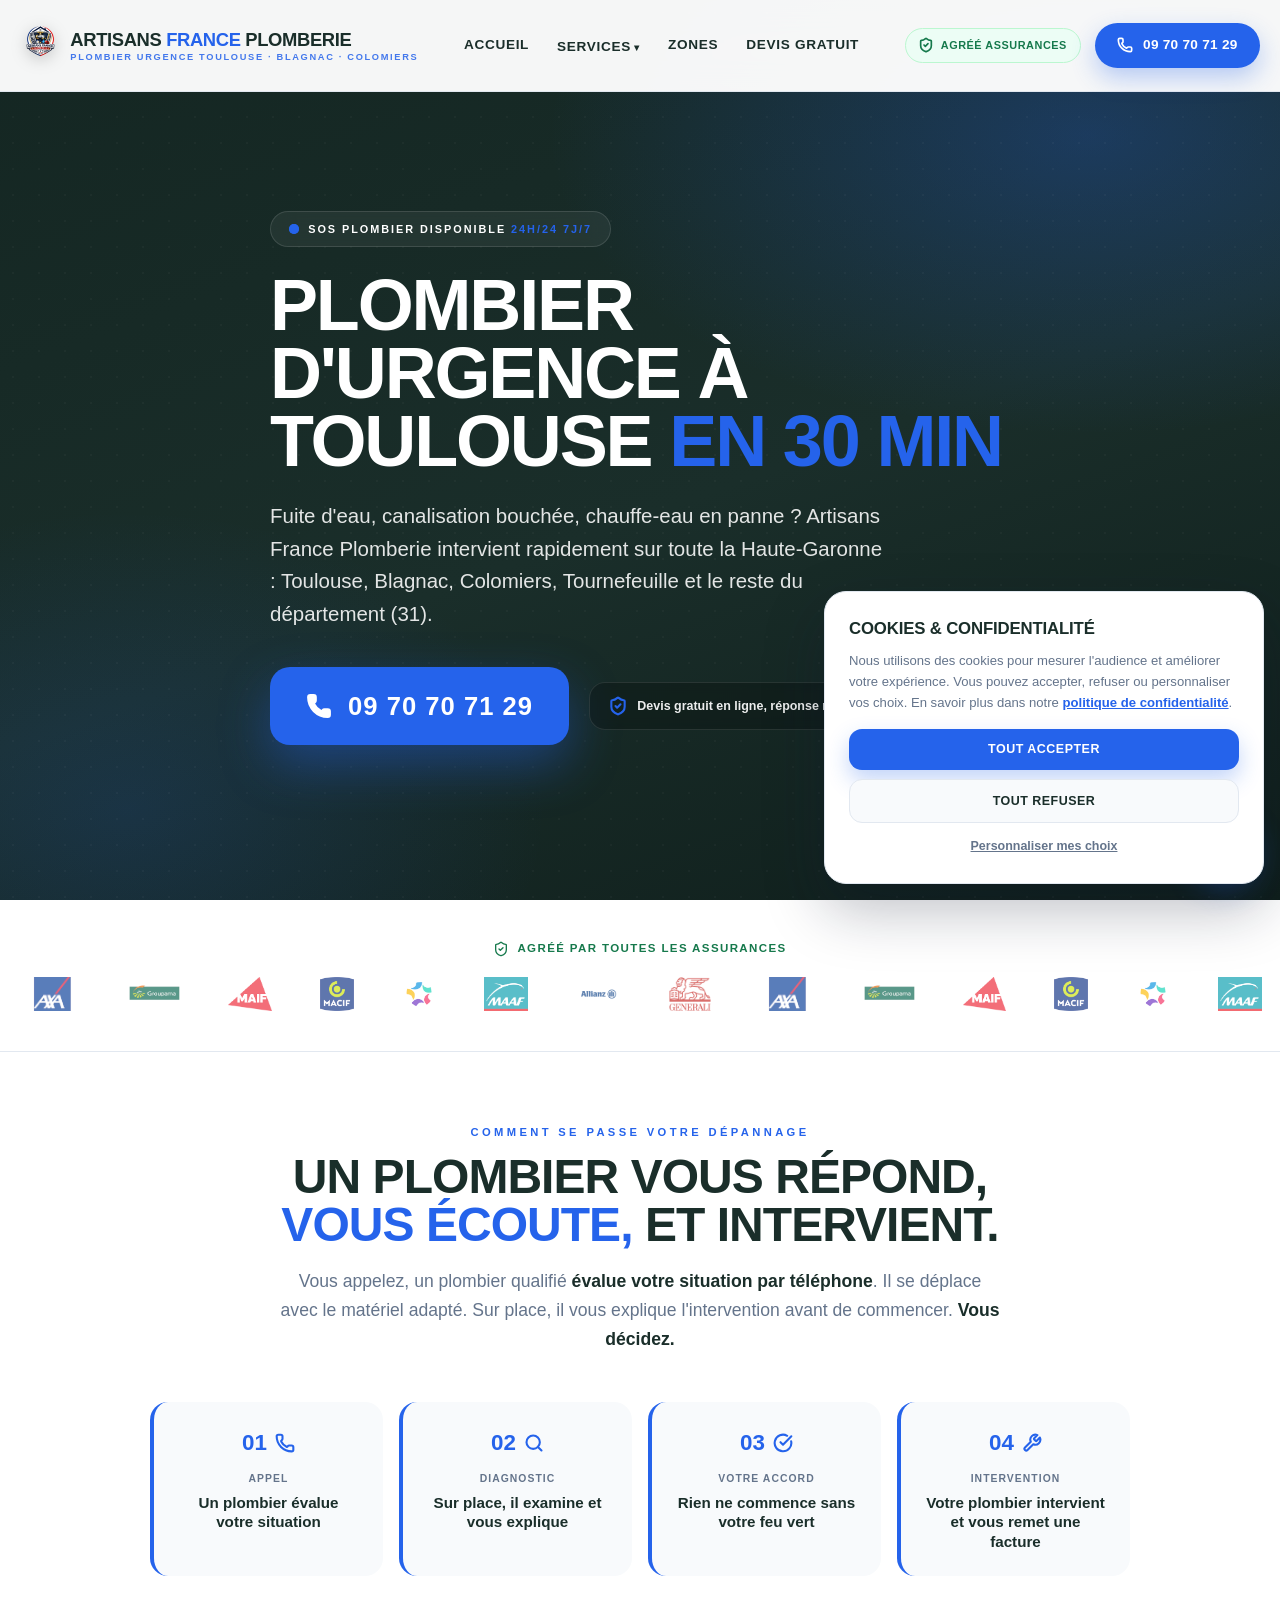
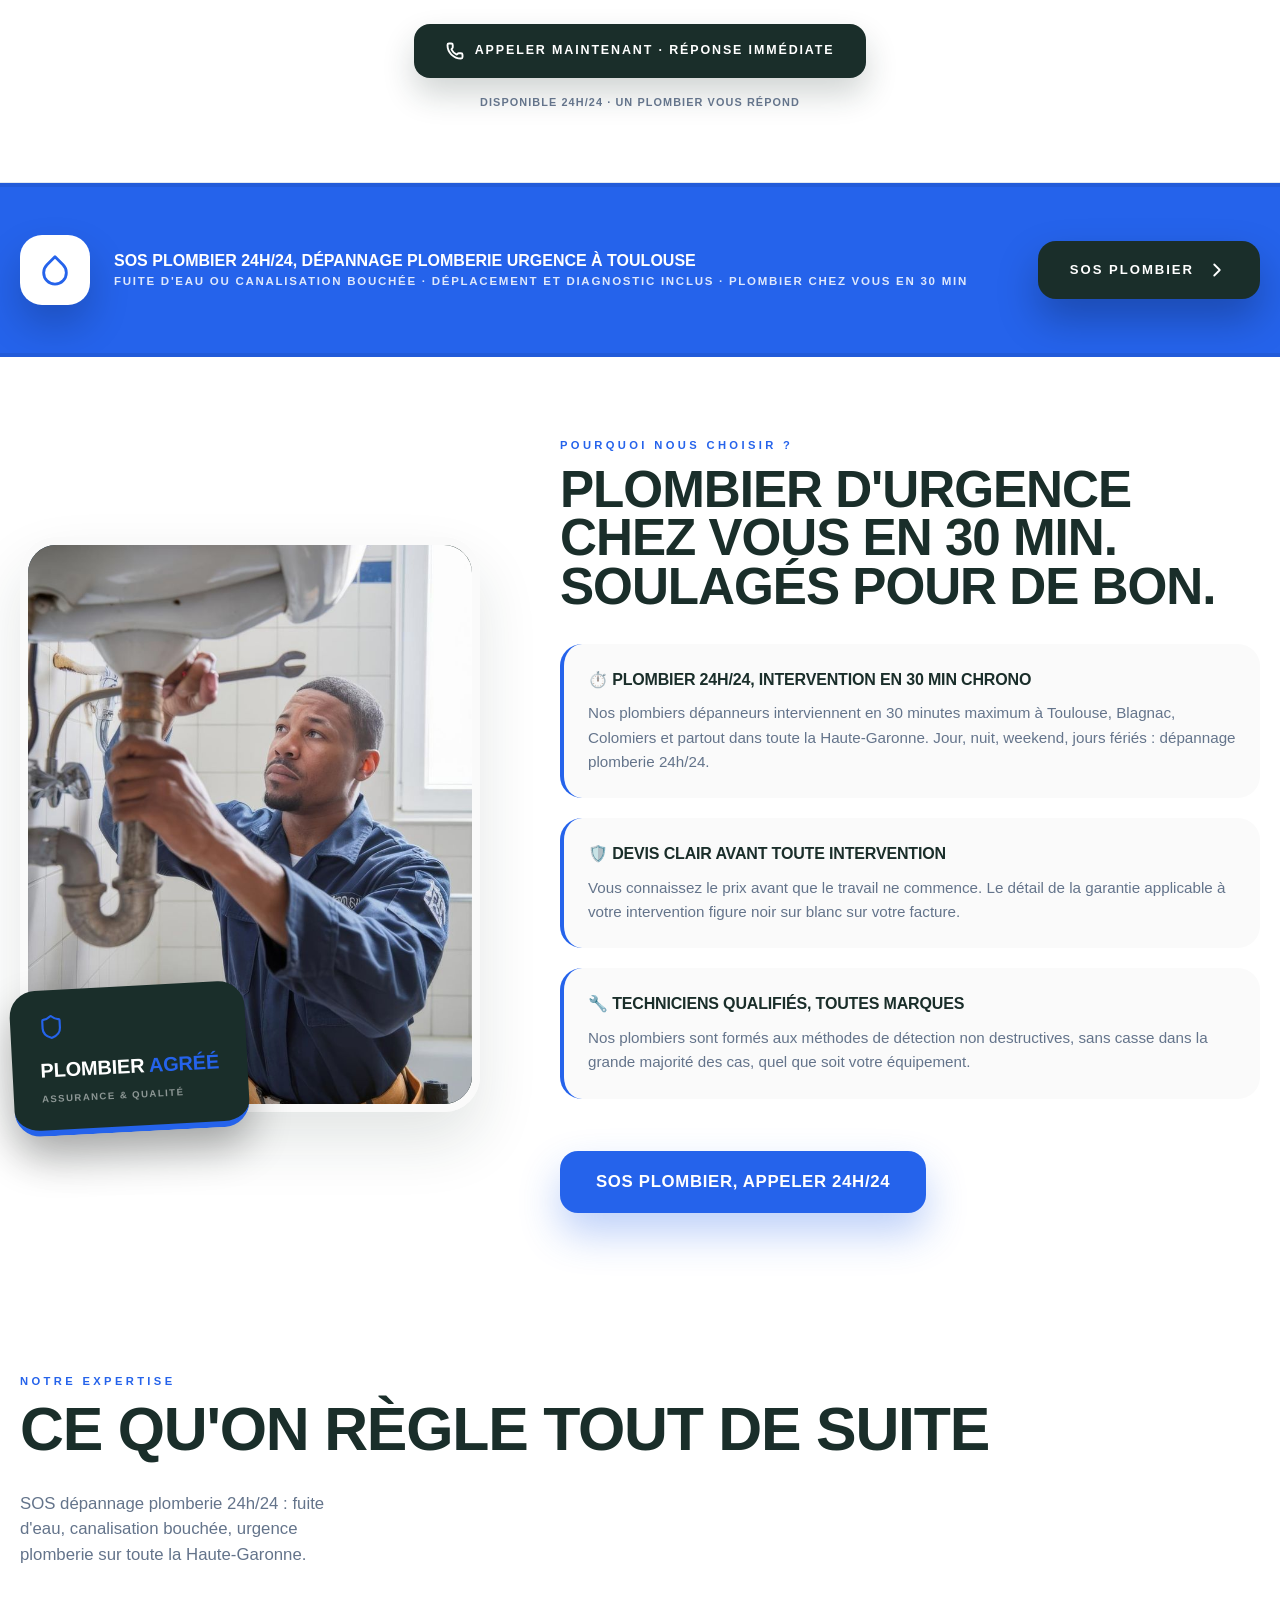
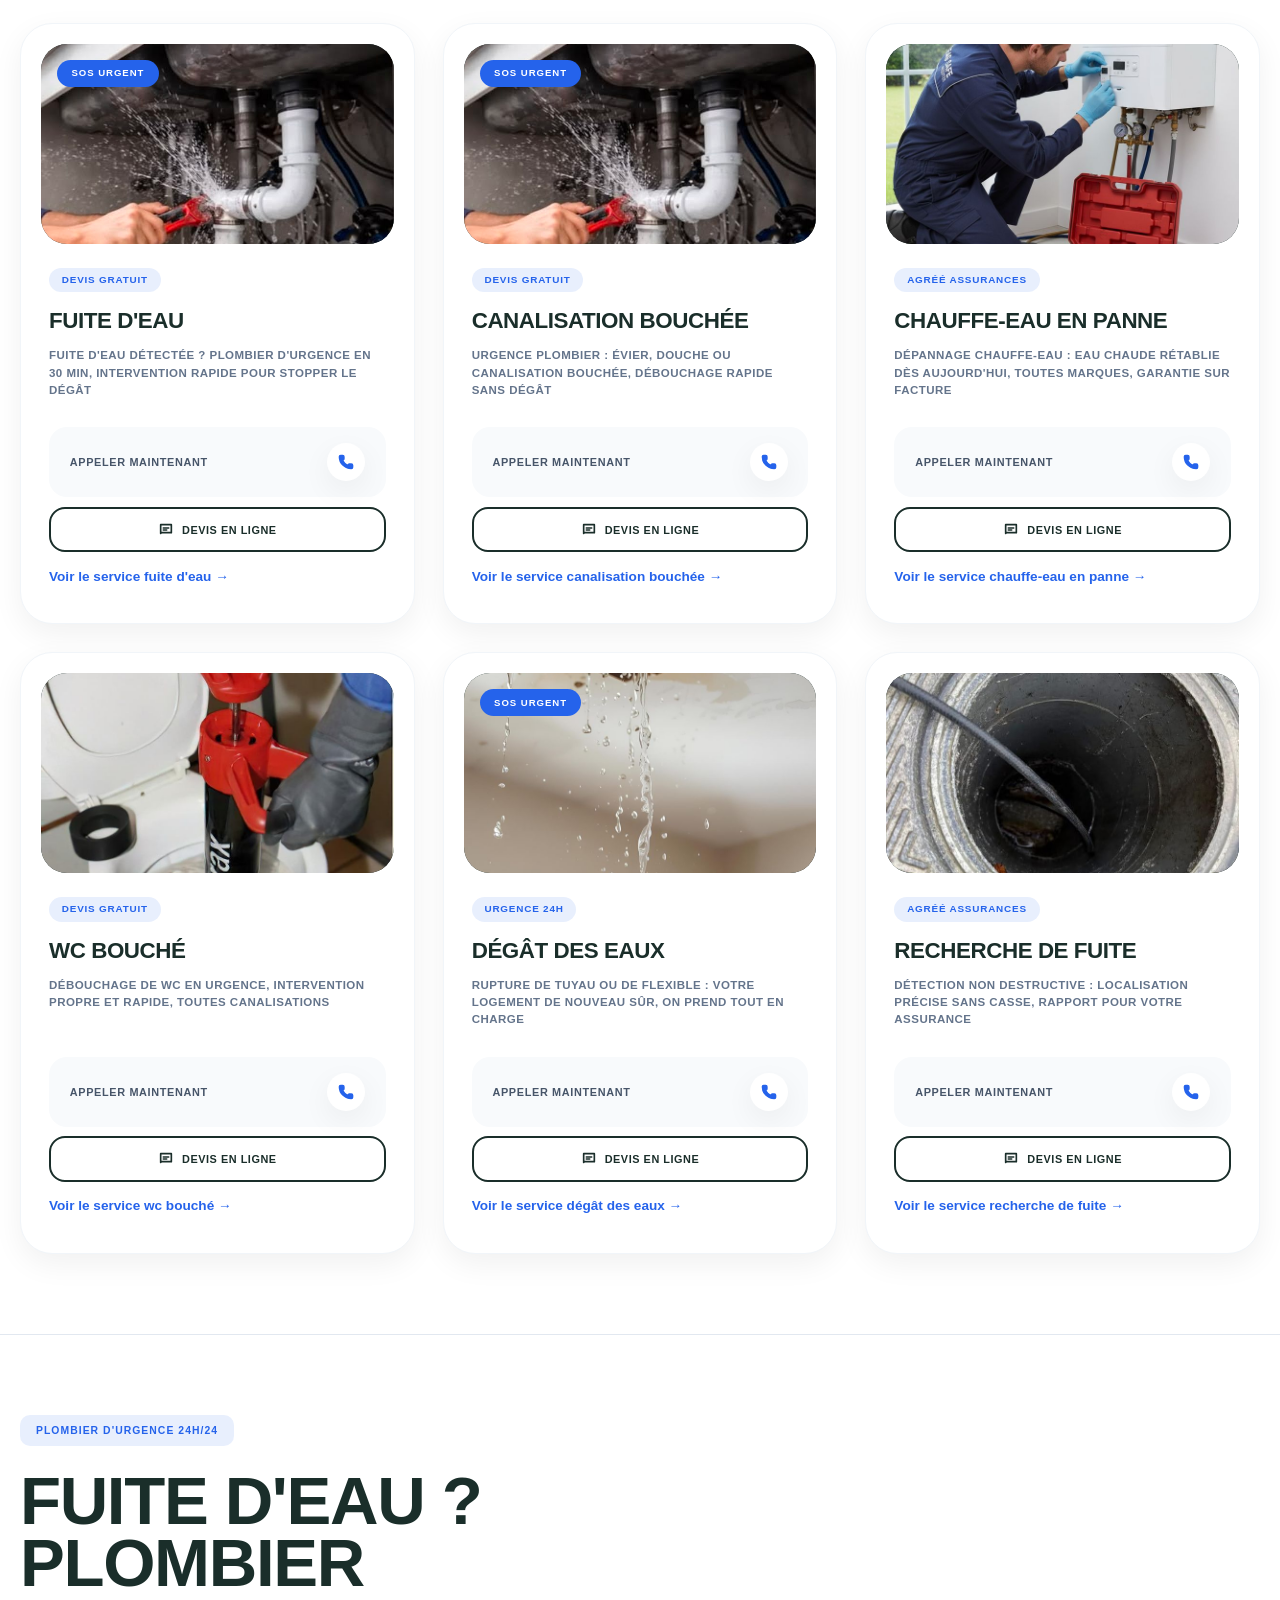
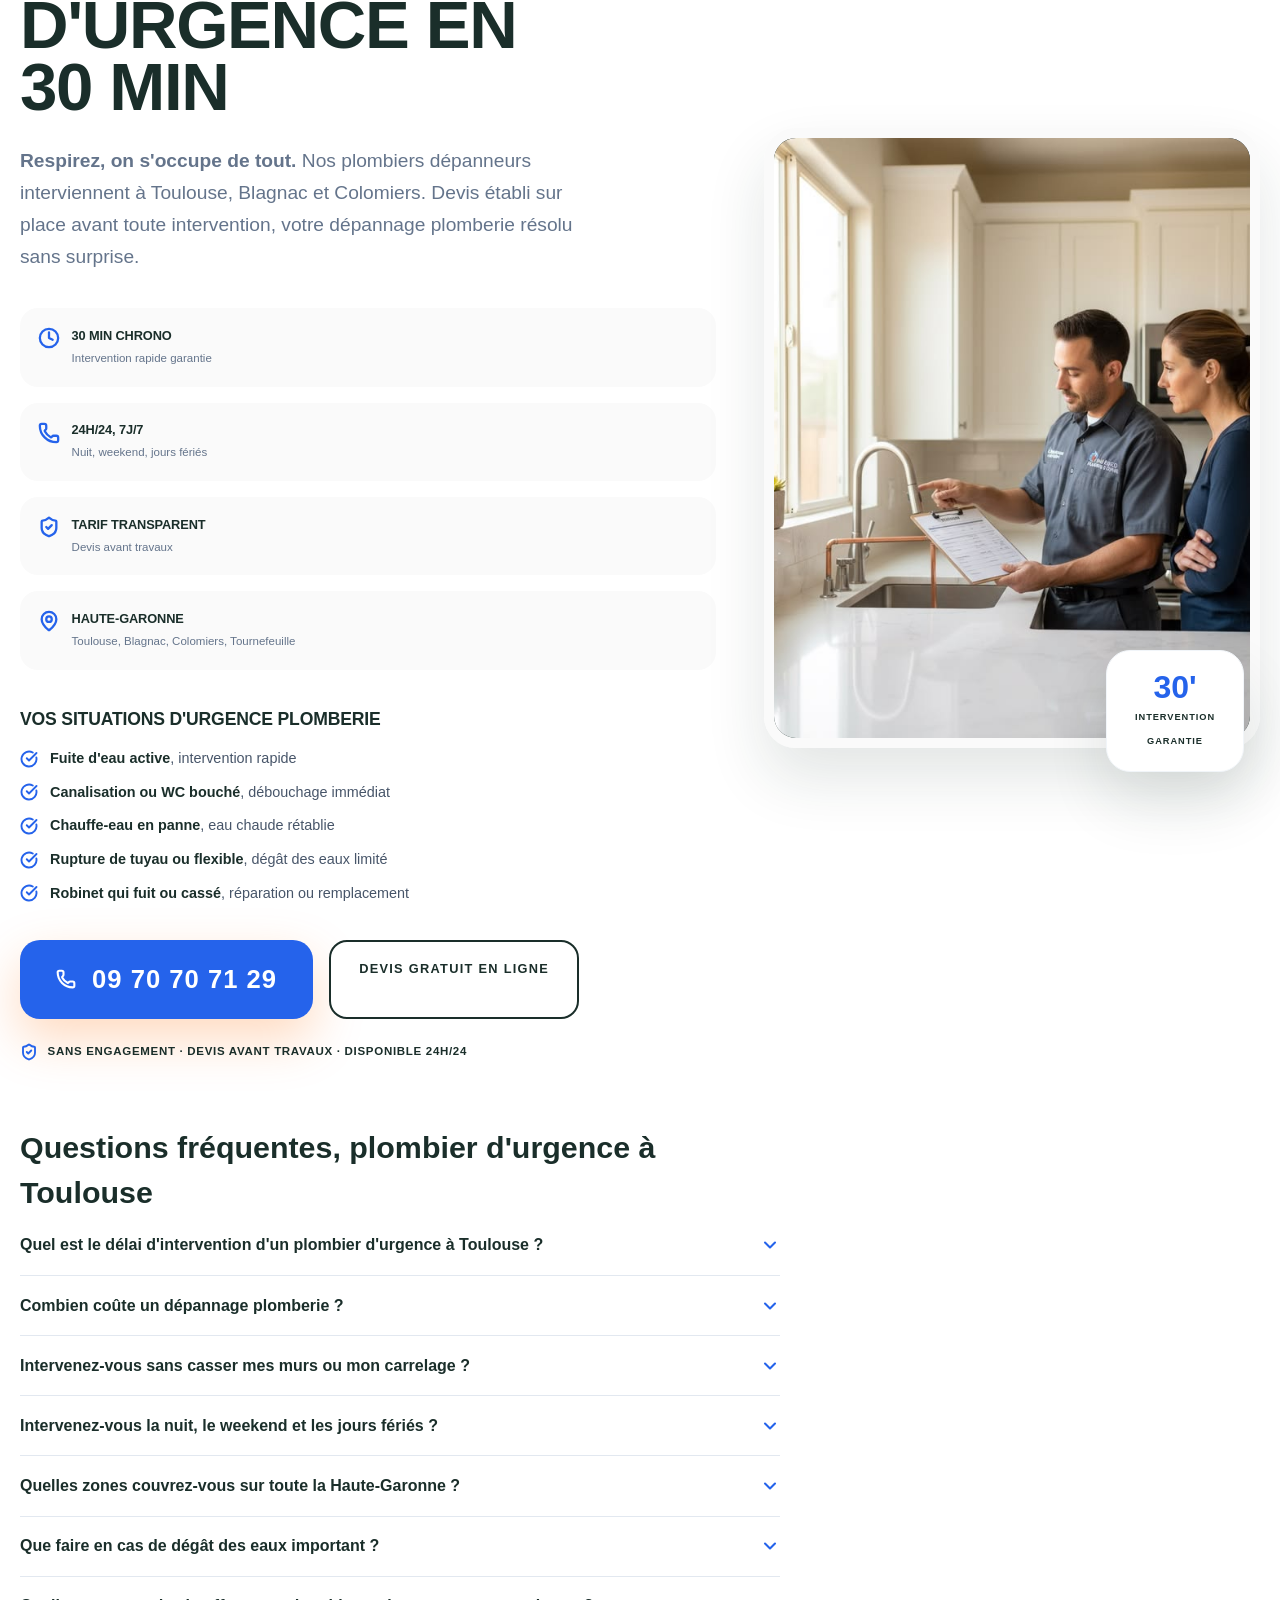
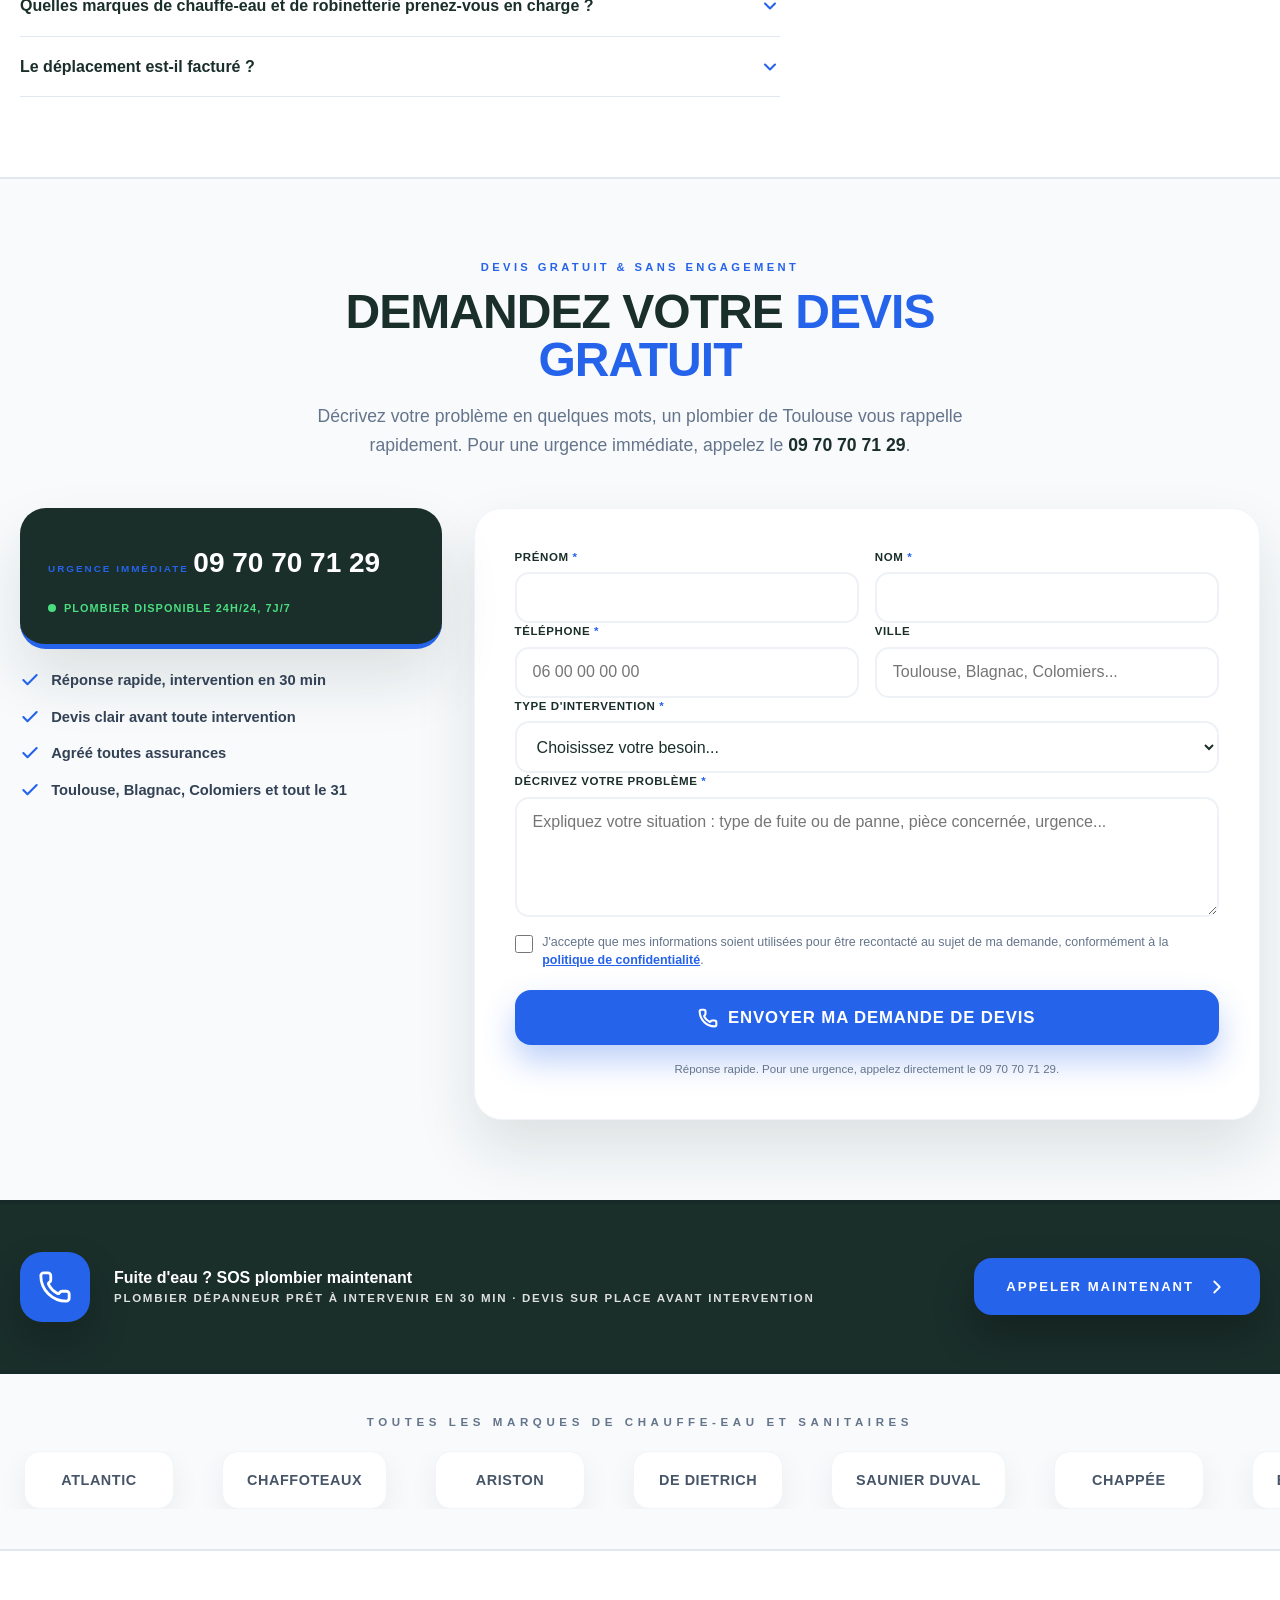
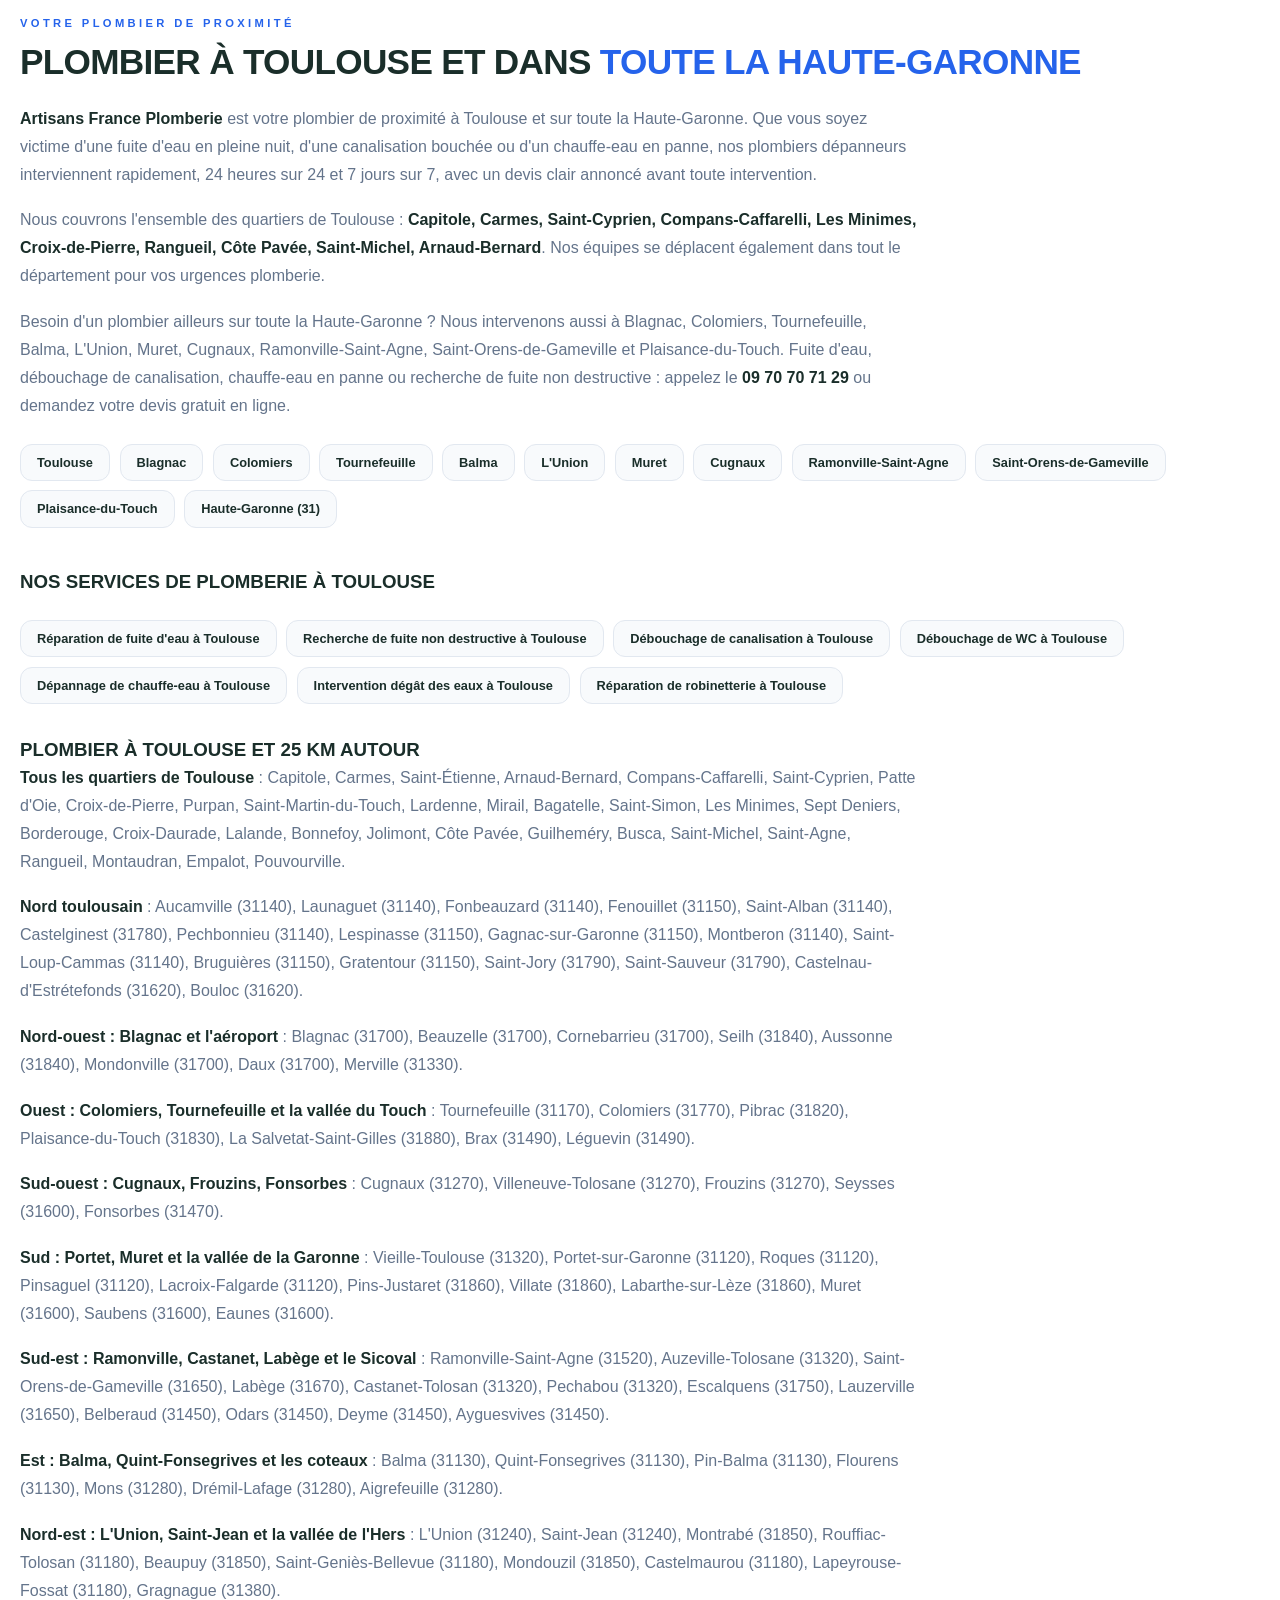
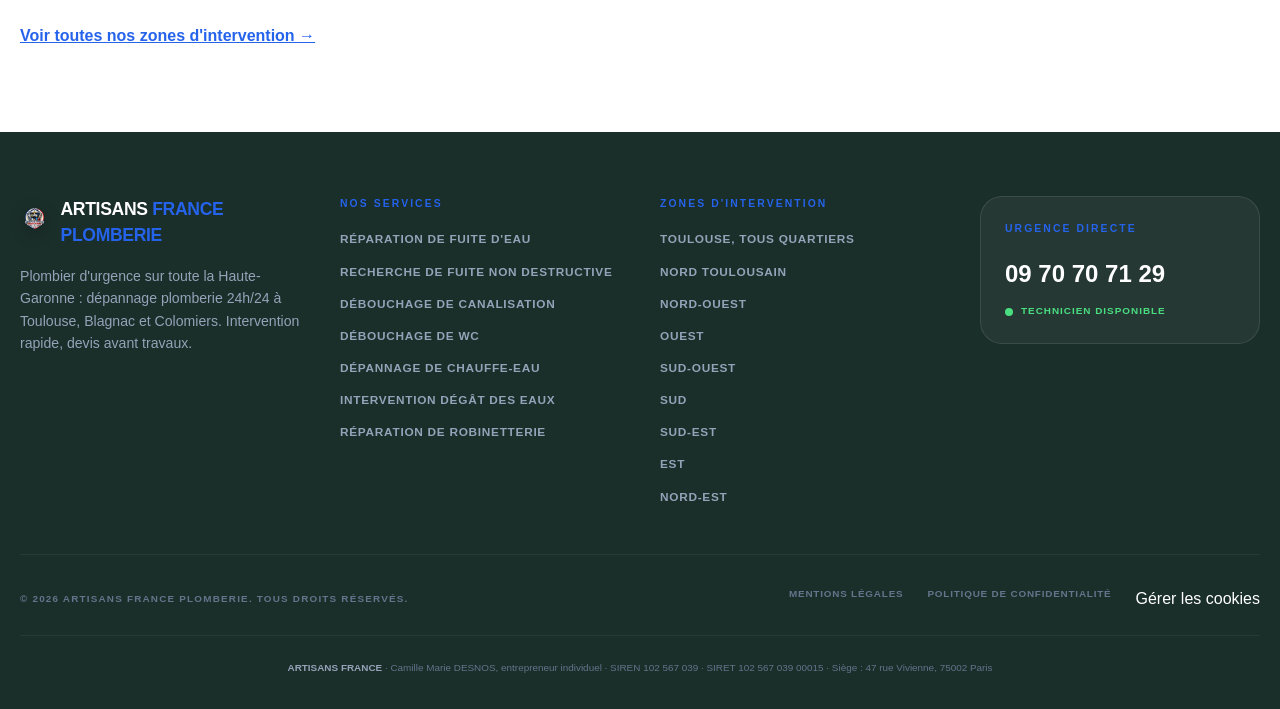
